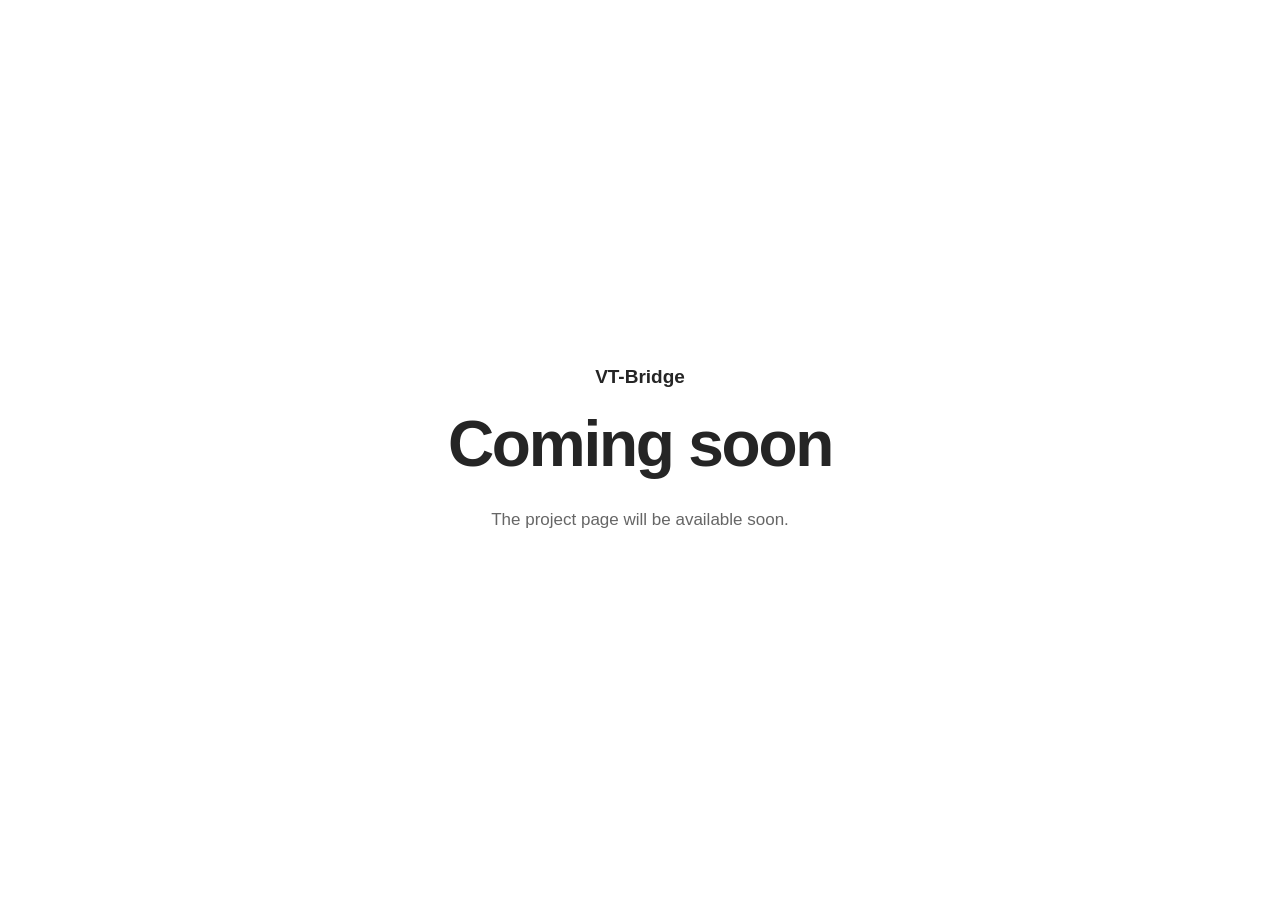
==== index.html @ f8f9a3af "Add Coming soon page" ====
<!doctype html>
<html lang="en">
<head>
  <meta charset="utf-8">
  <meta name="viewport" content="width=device-width, initial-scale=1">
  <meta name="robots" content="noindex, nofollow">
  <title>VT-Bridge — Coming soon</title>
  <style>
    * { box-sizing: border-box; }
    body { margin: 0; color: #252525; background: #fff; font-family: Arial, Helvetica, sans-serif; }
    main { min-height: 100vh; min-height: 100svh; display: flex; flex-direction: column; justify-content: center; align-items: center; padding: 48px 24px; text-align: center; }
    .name { margin: 0 0 20px; font-size: 19px; font-weight: 600; }
    h1 { margin: 0; font-size: clamp(40px, 8vw, 64px); line-height: 1.15; font-weight: 600; letter-spacing: -0.035em; }
    .description { margin: 24px 0 0; color: #666; font-size: 17px; line-height: 1.65; }
  </style>
</head>
<body>
  <main>
    <p class="name">VT-Bridge</p>
    <h1>Coming soon</h1>
    <p class="description">The project page will be available soon.</p>
  </main>
</body>
</html>
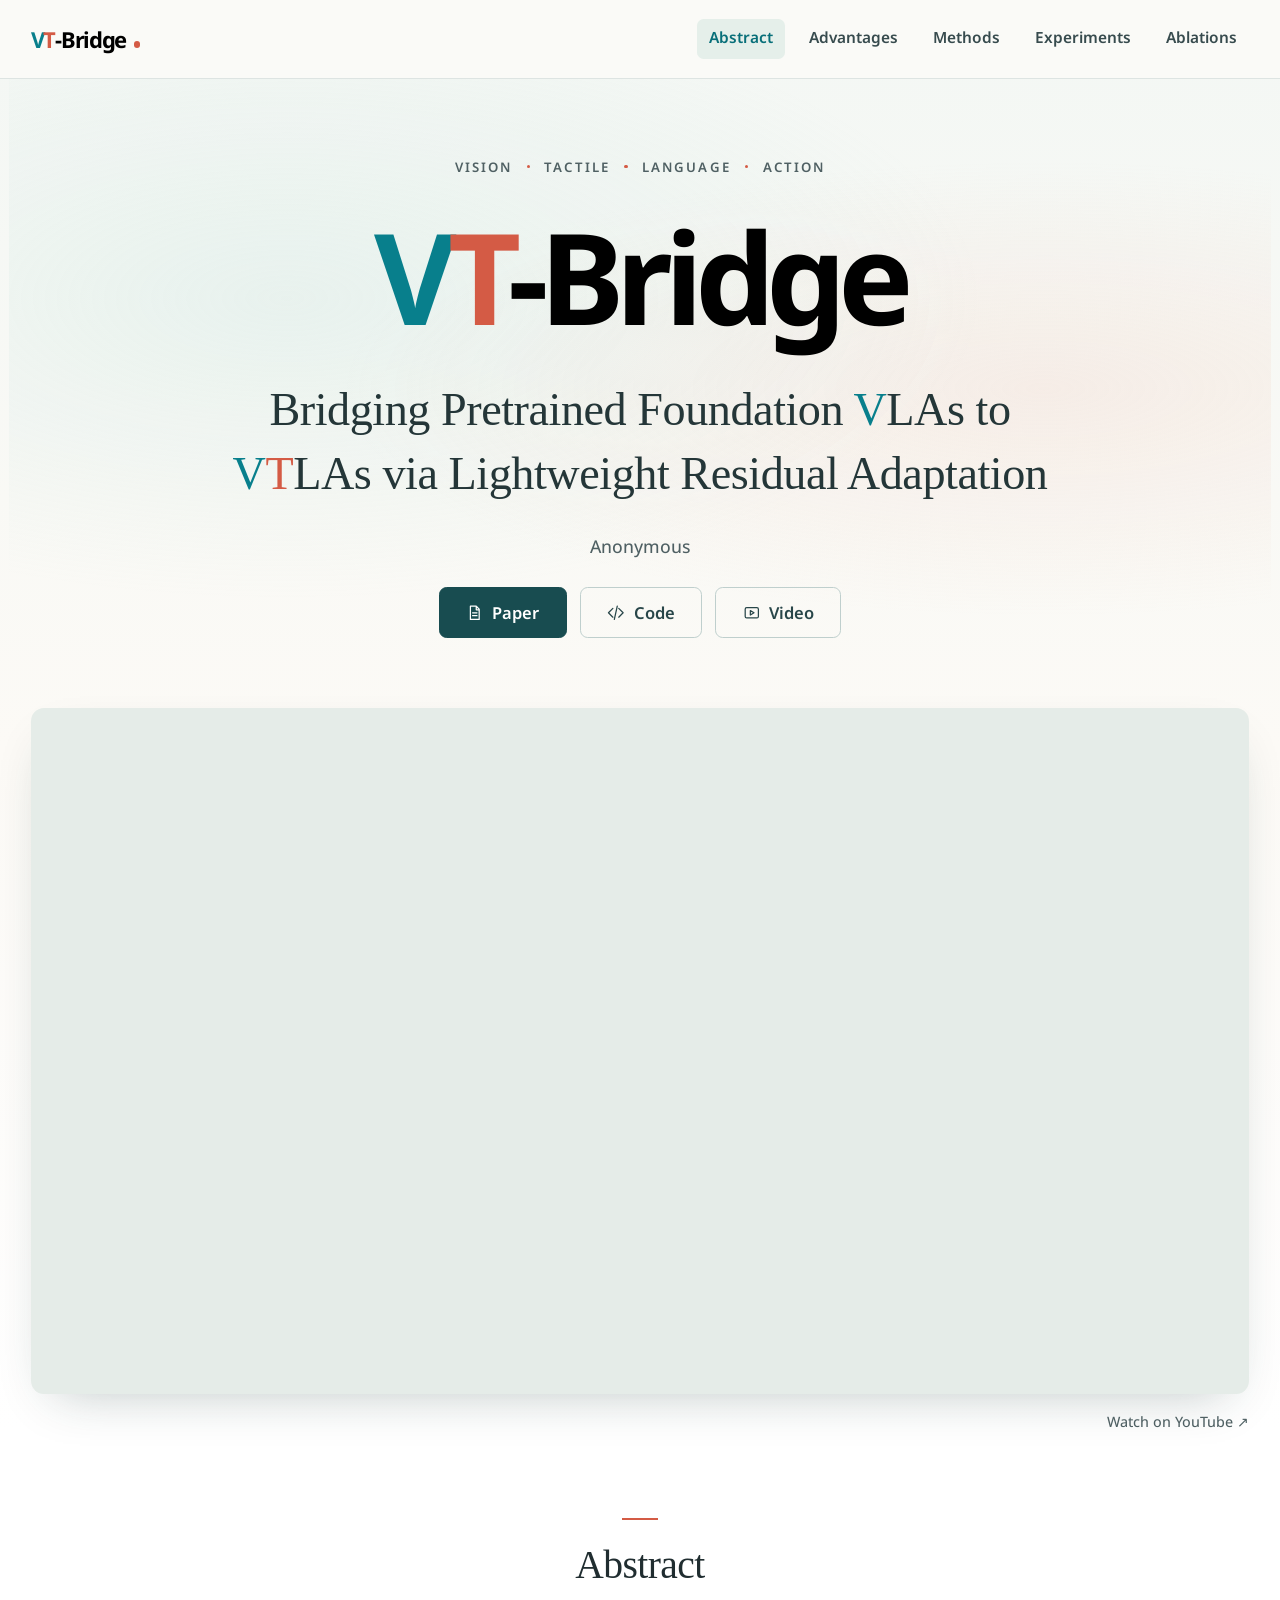
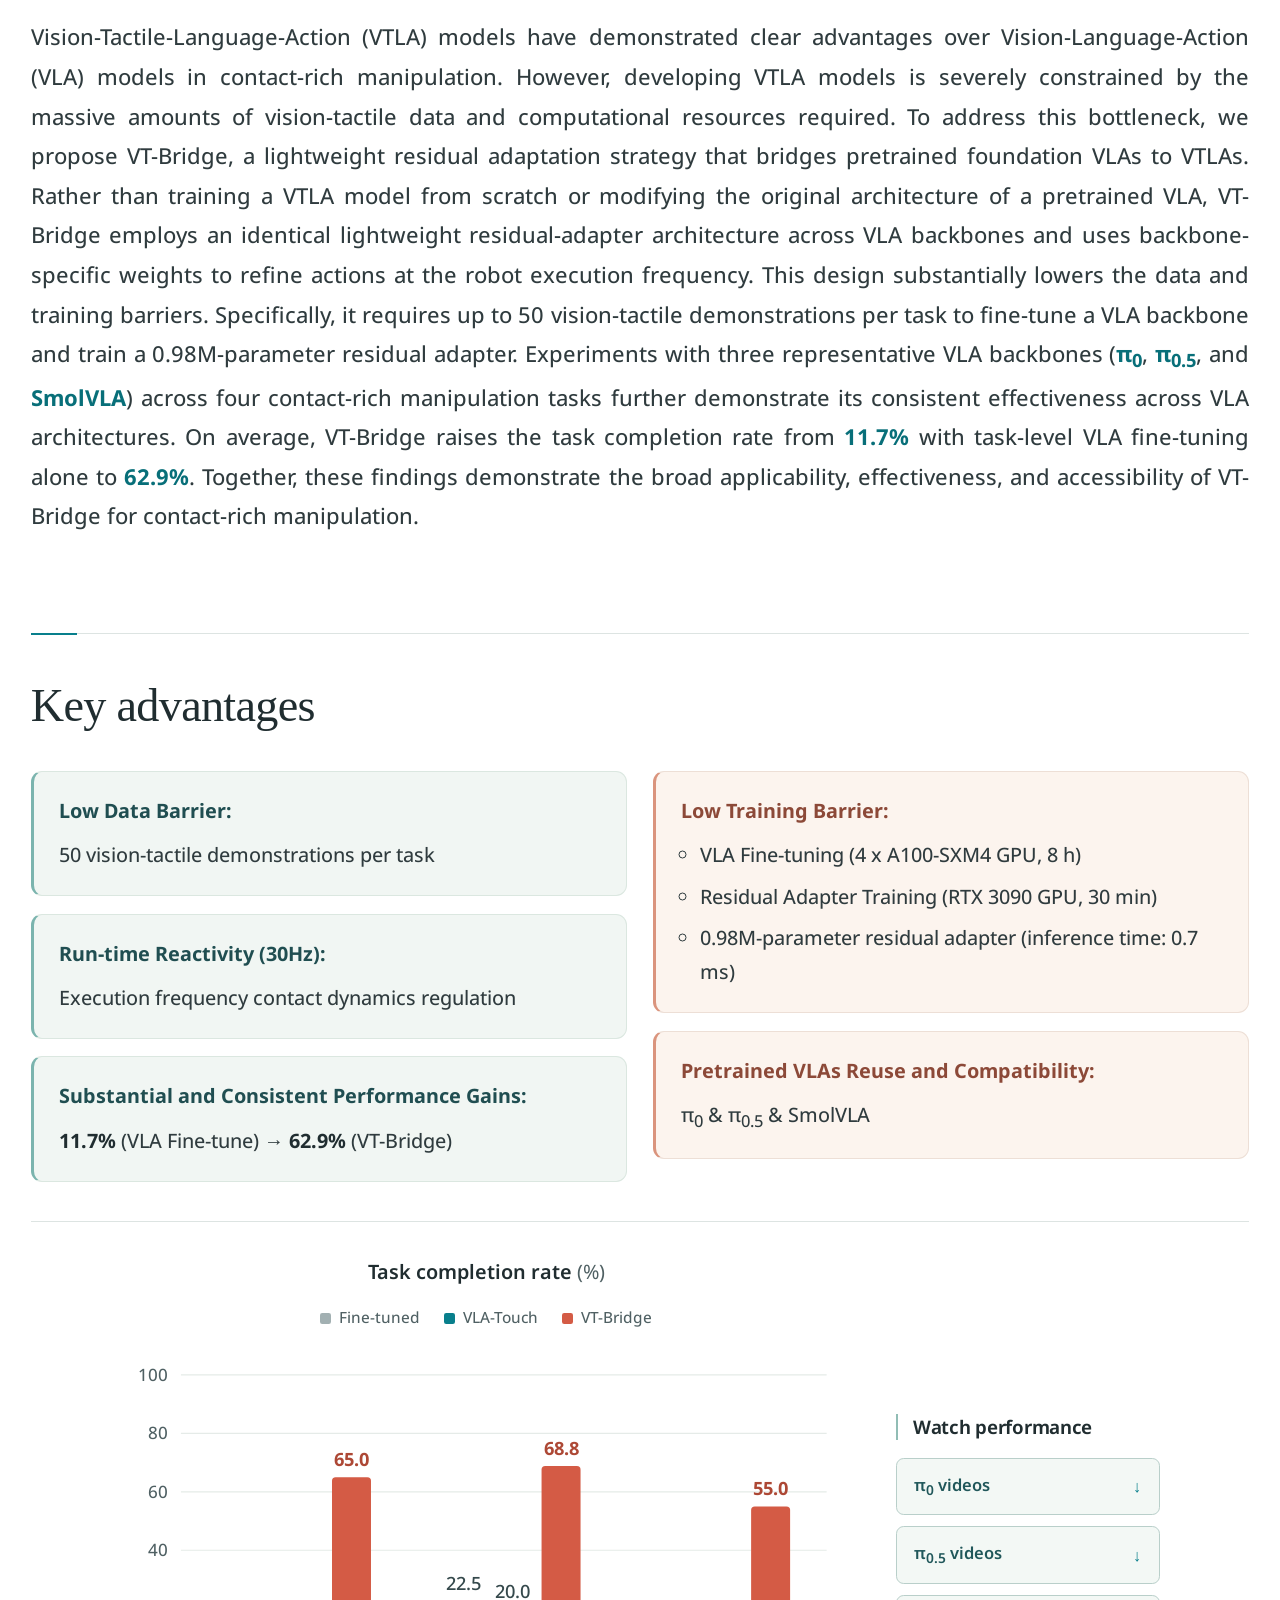
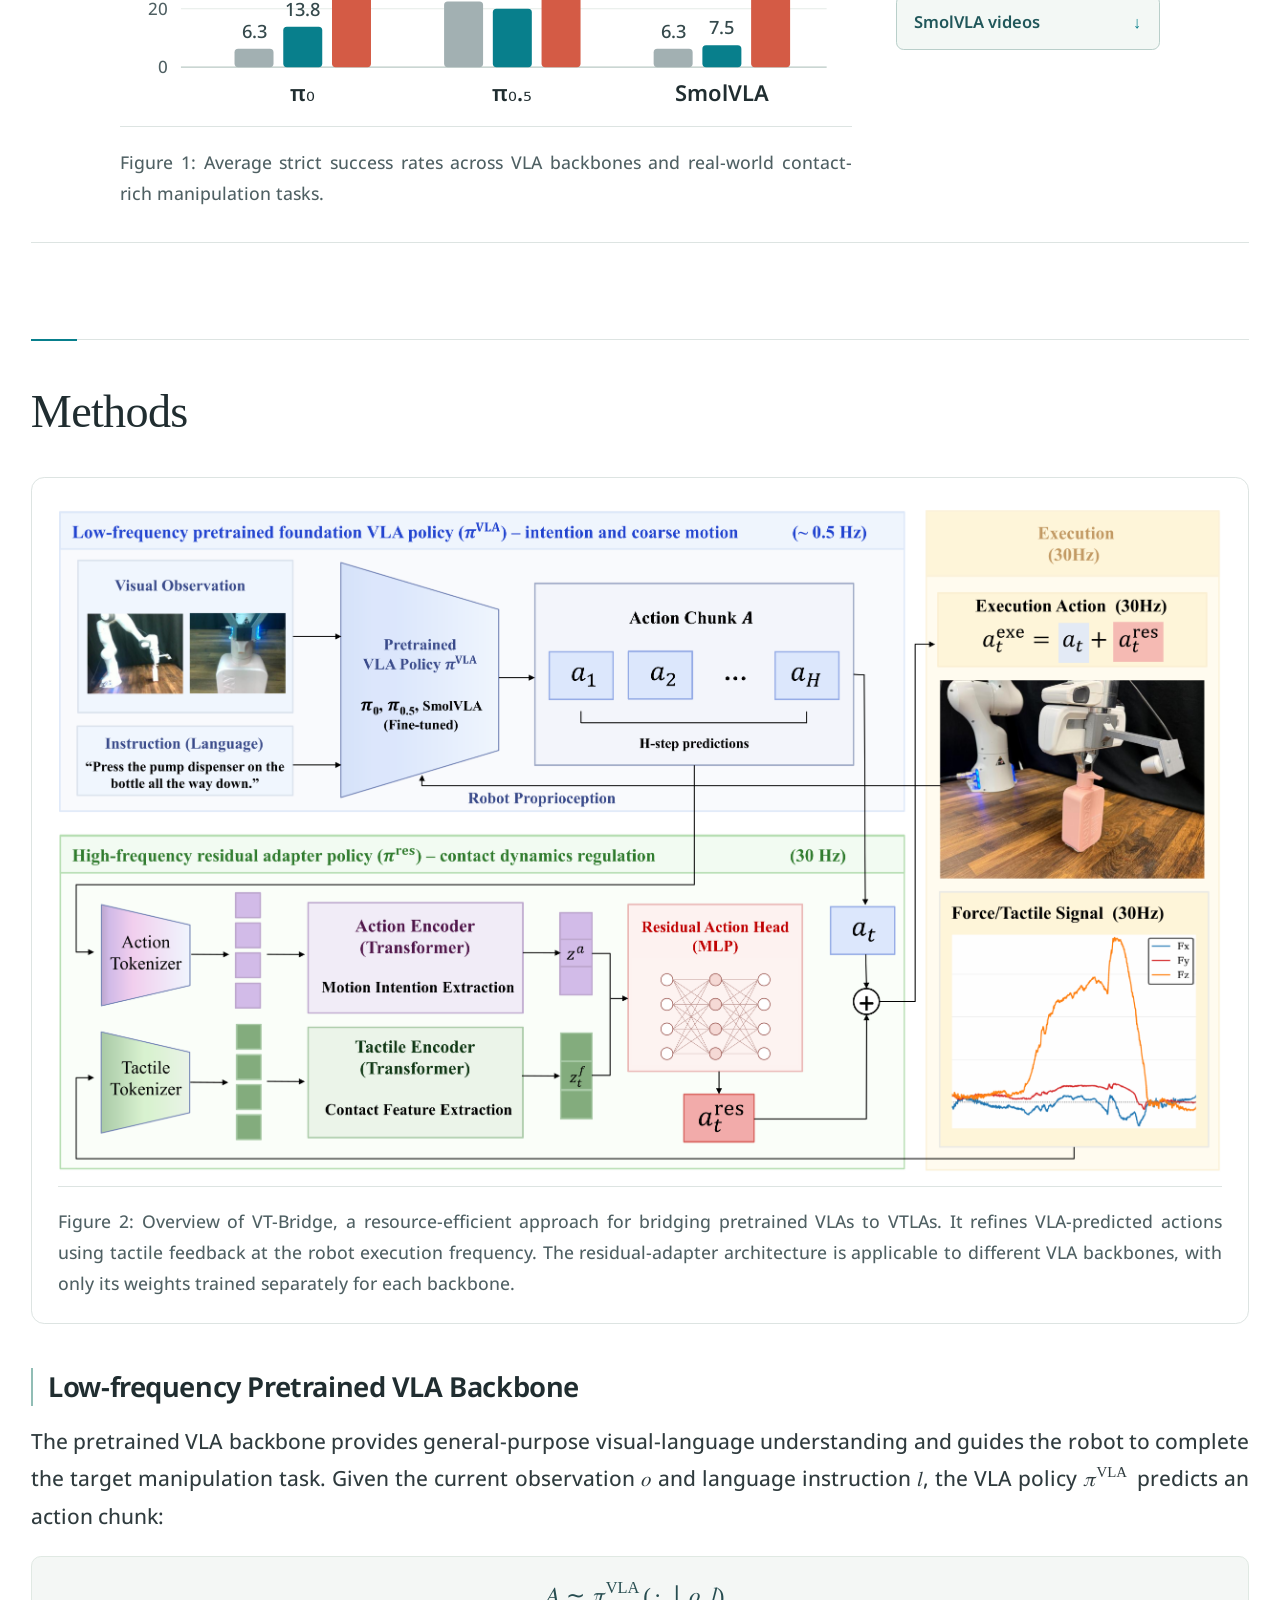
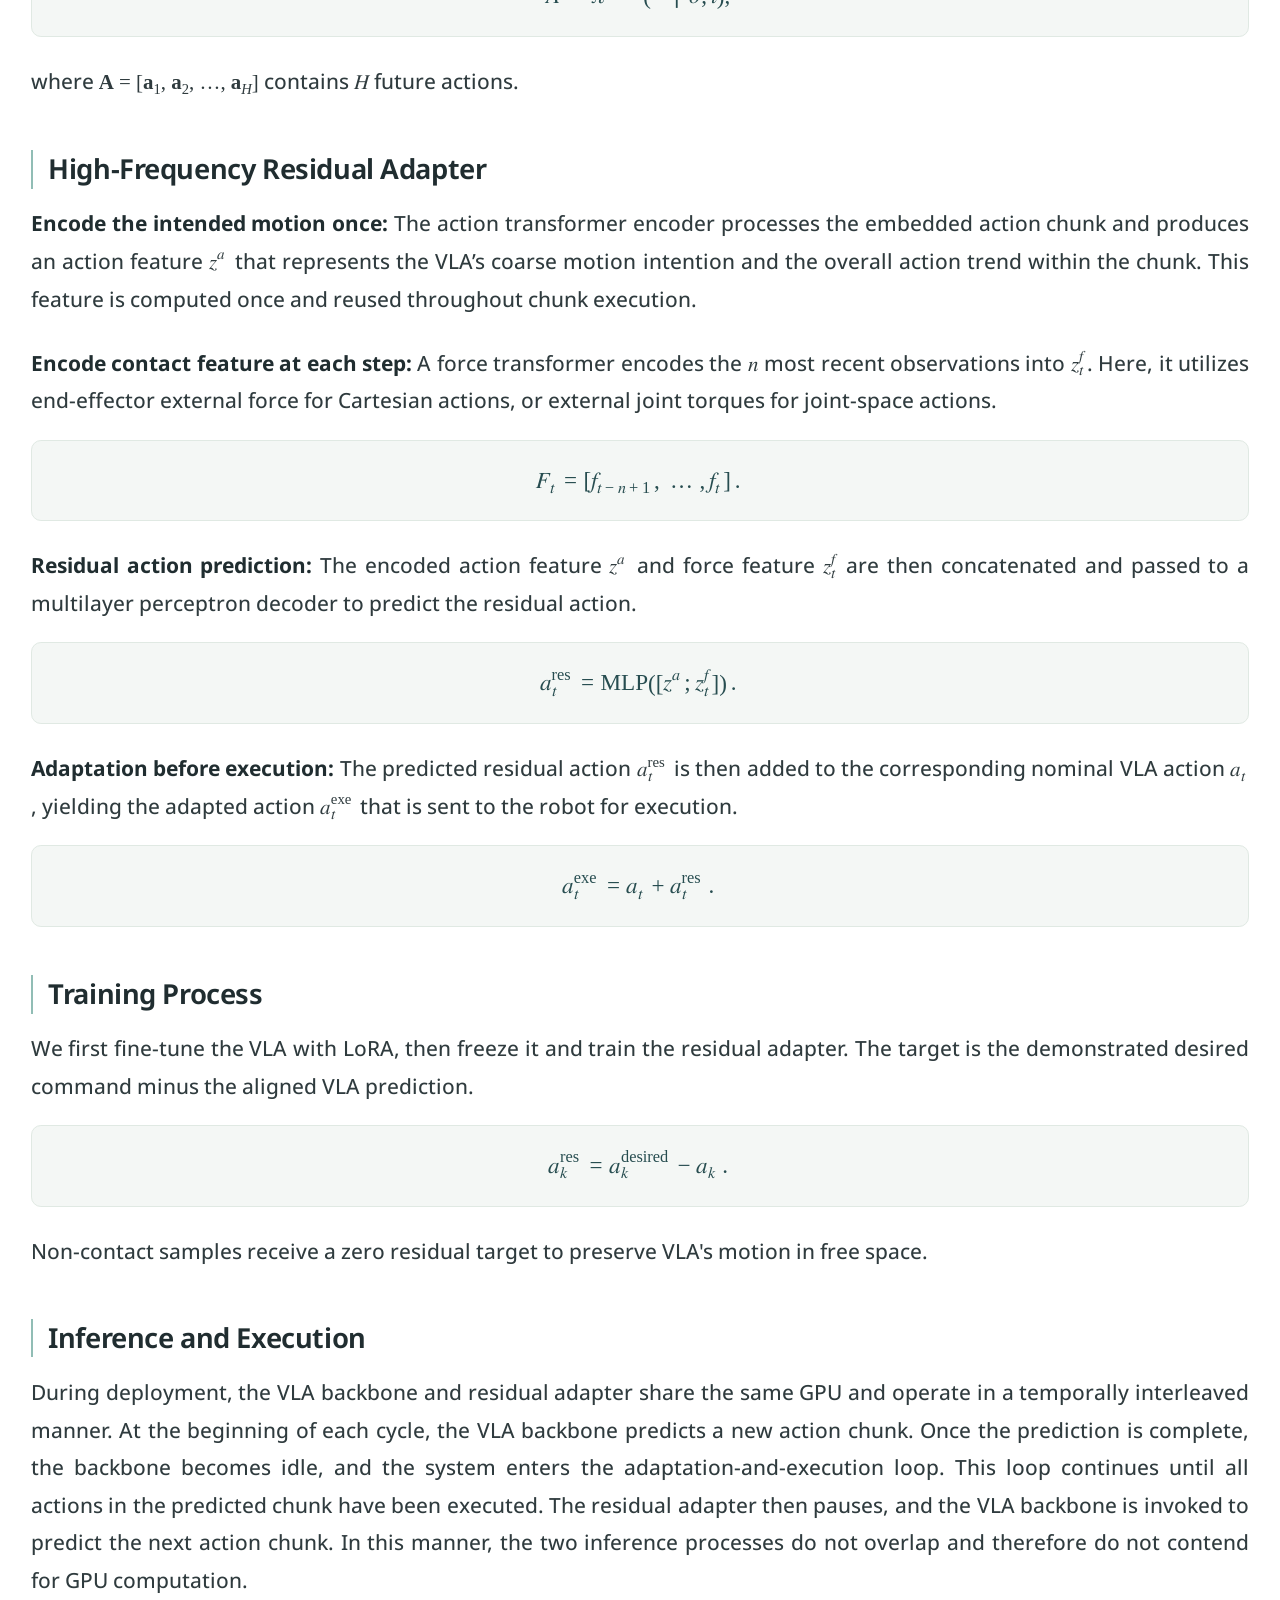
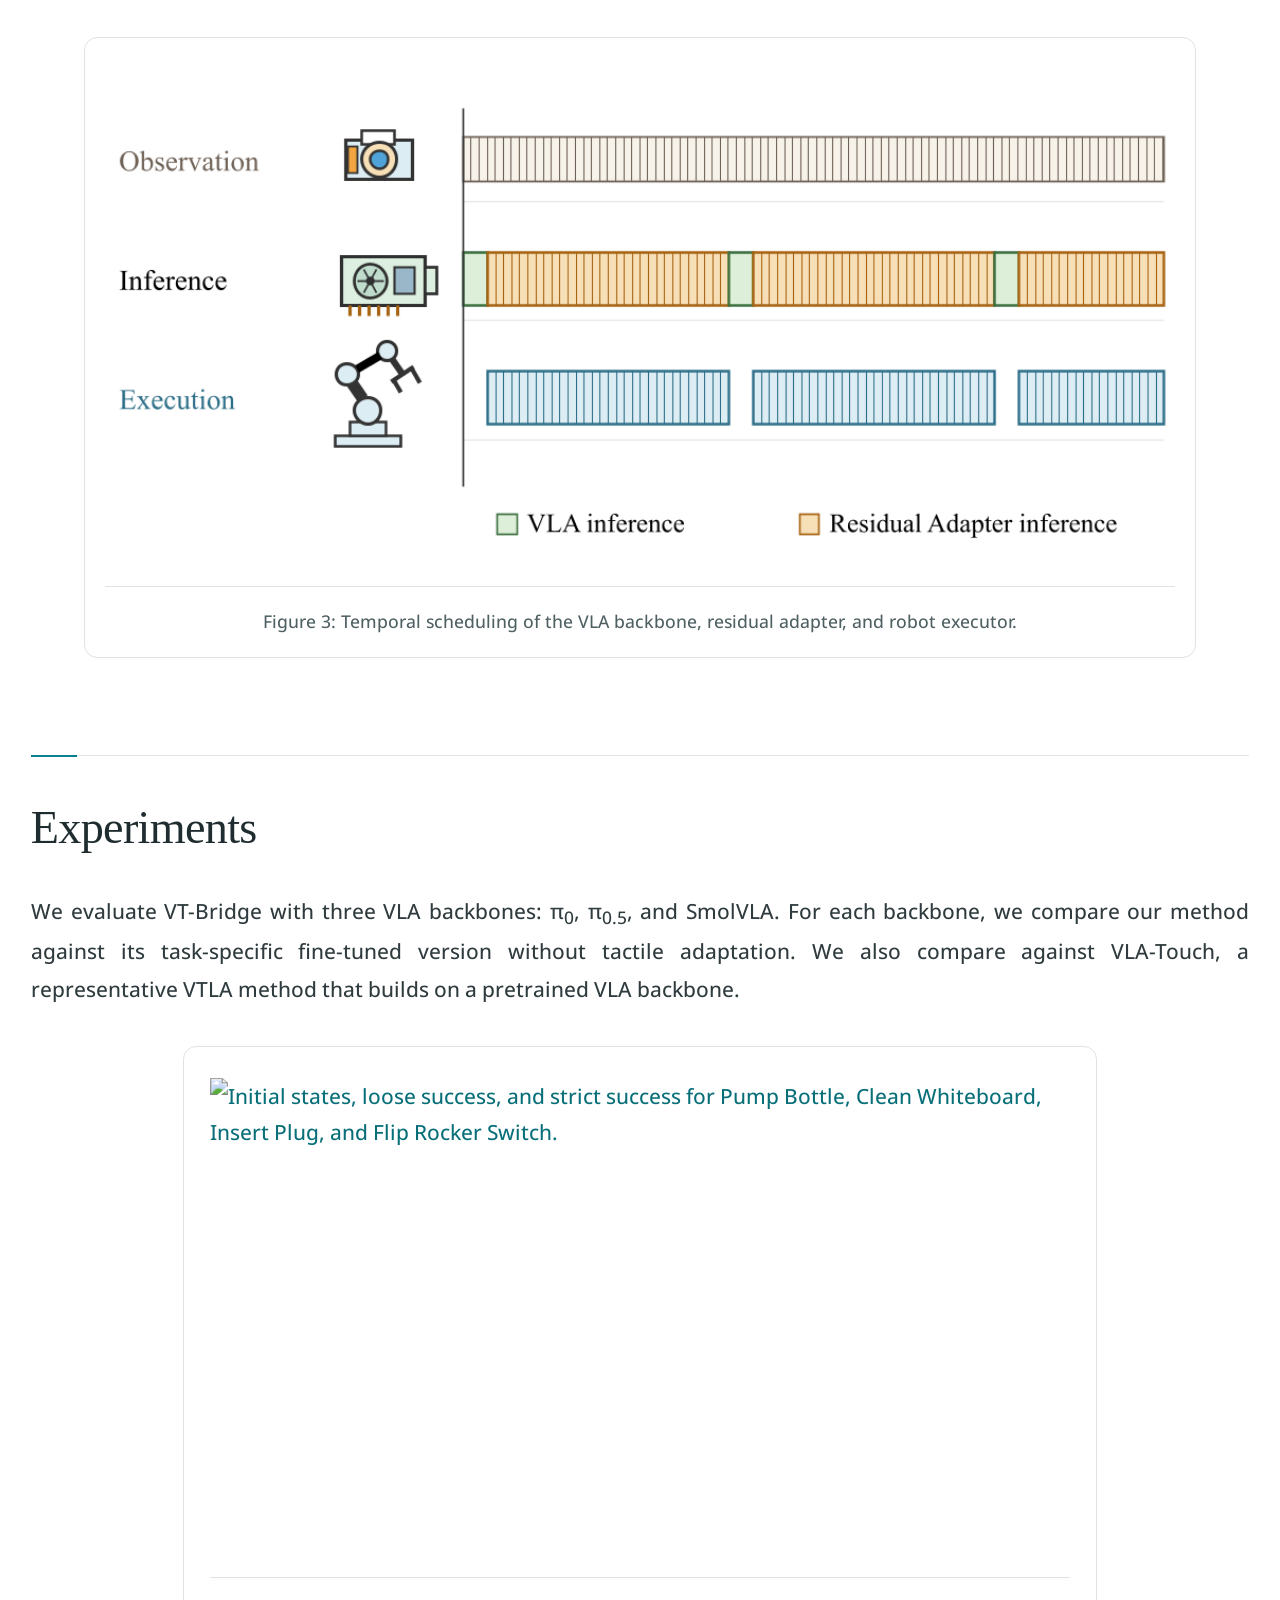
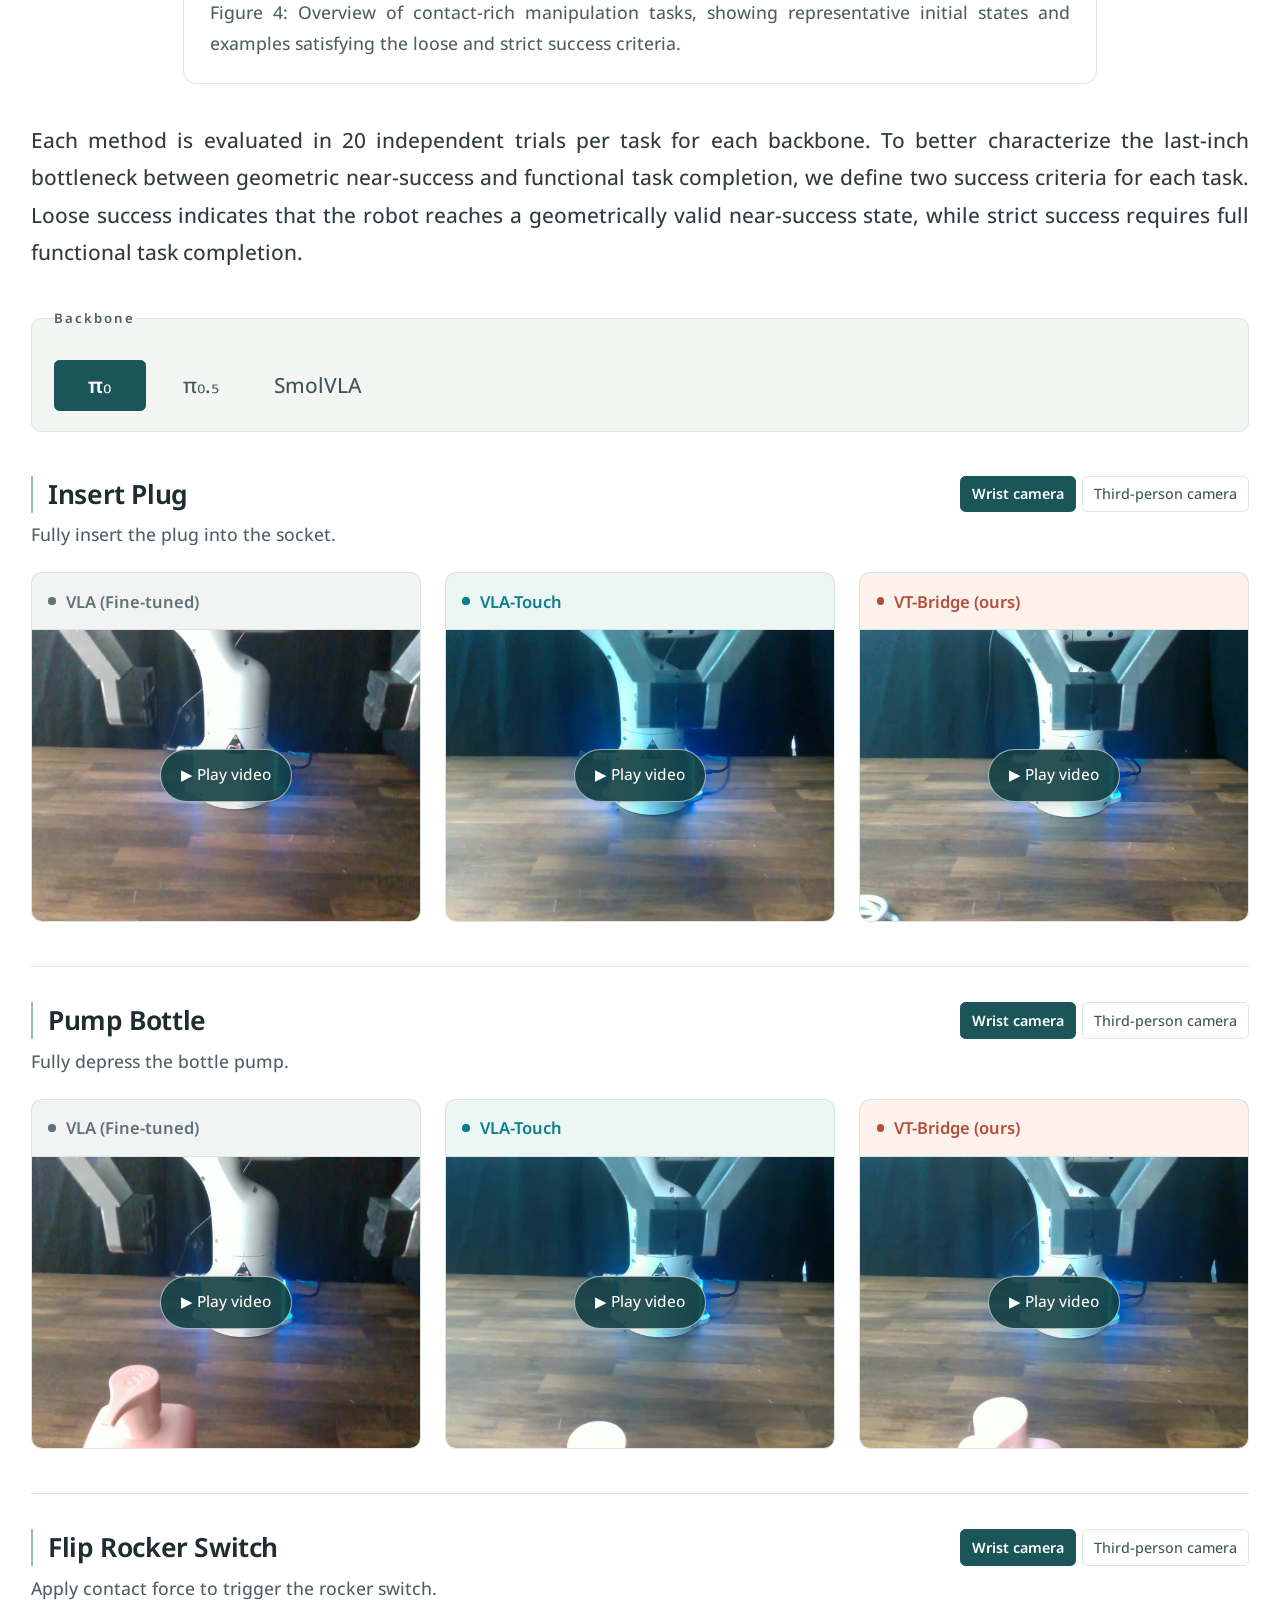
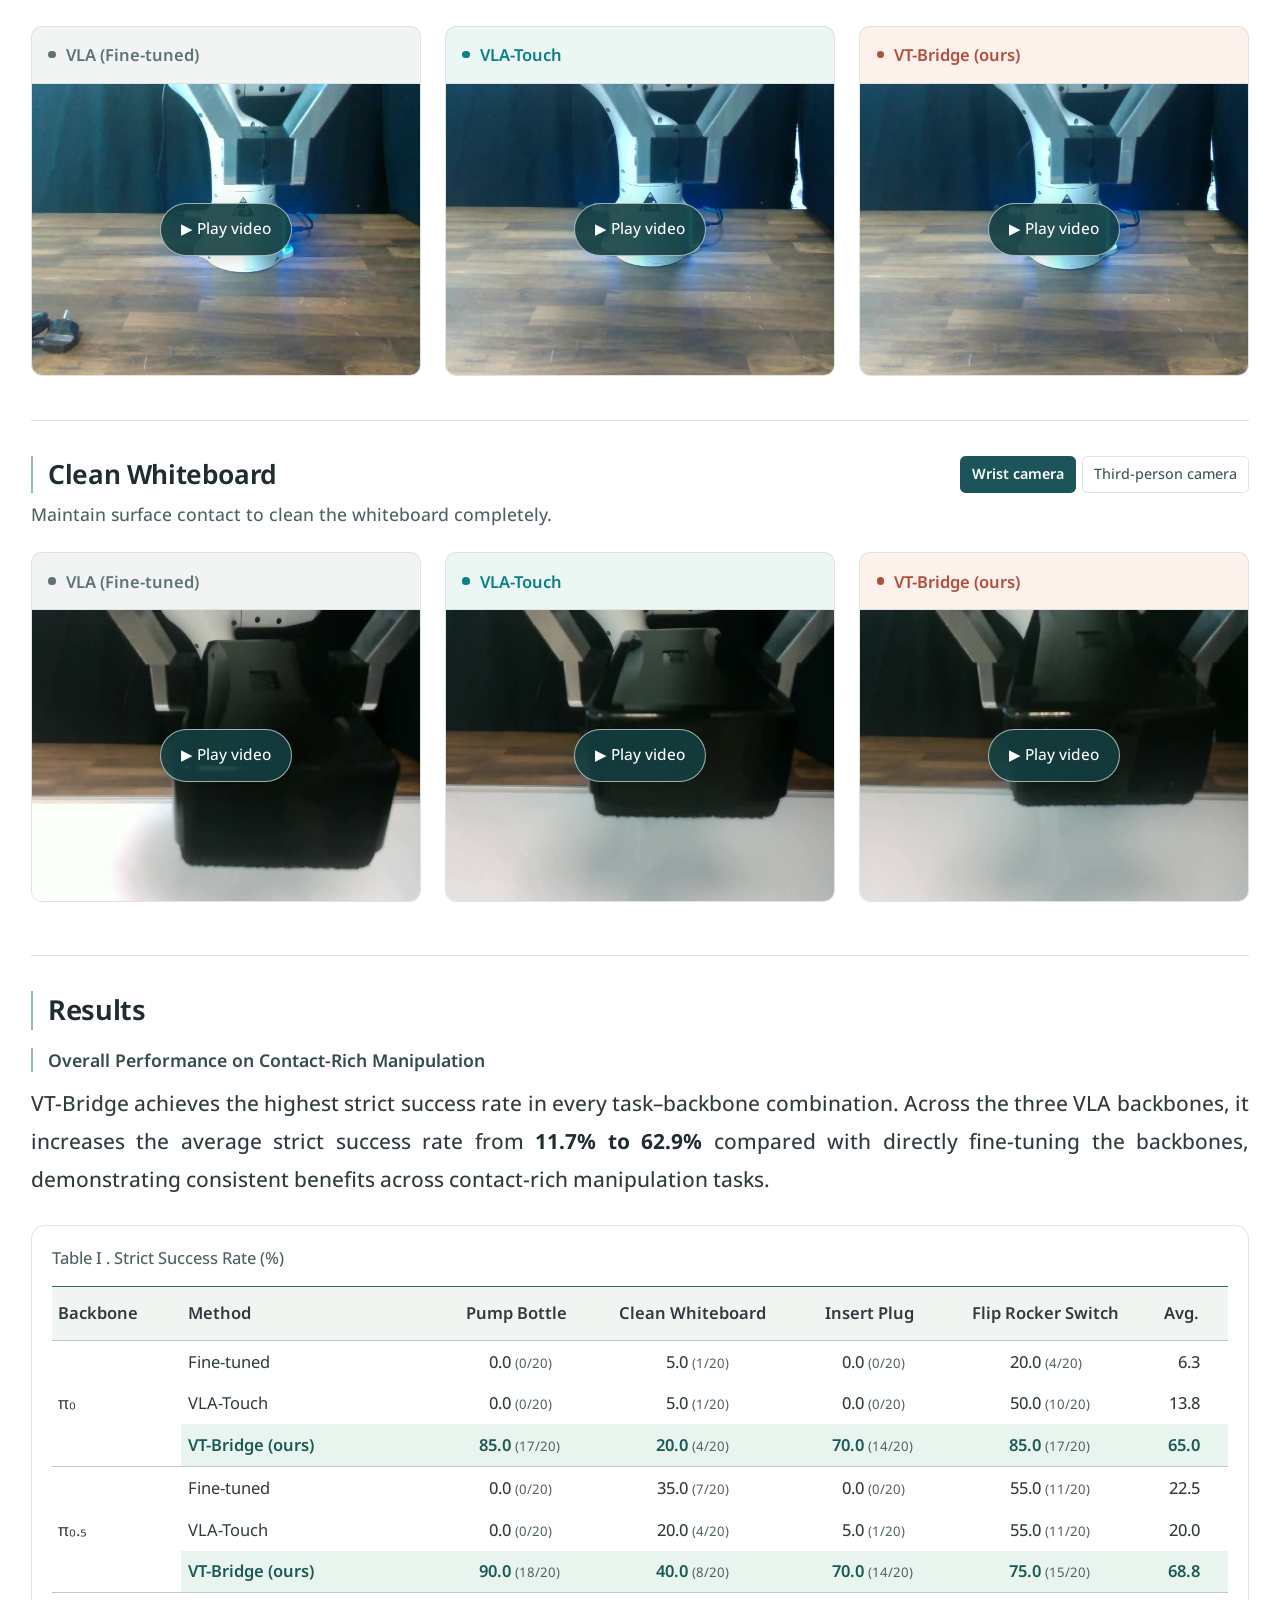
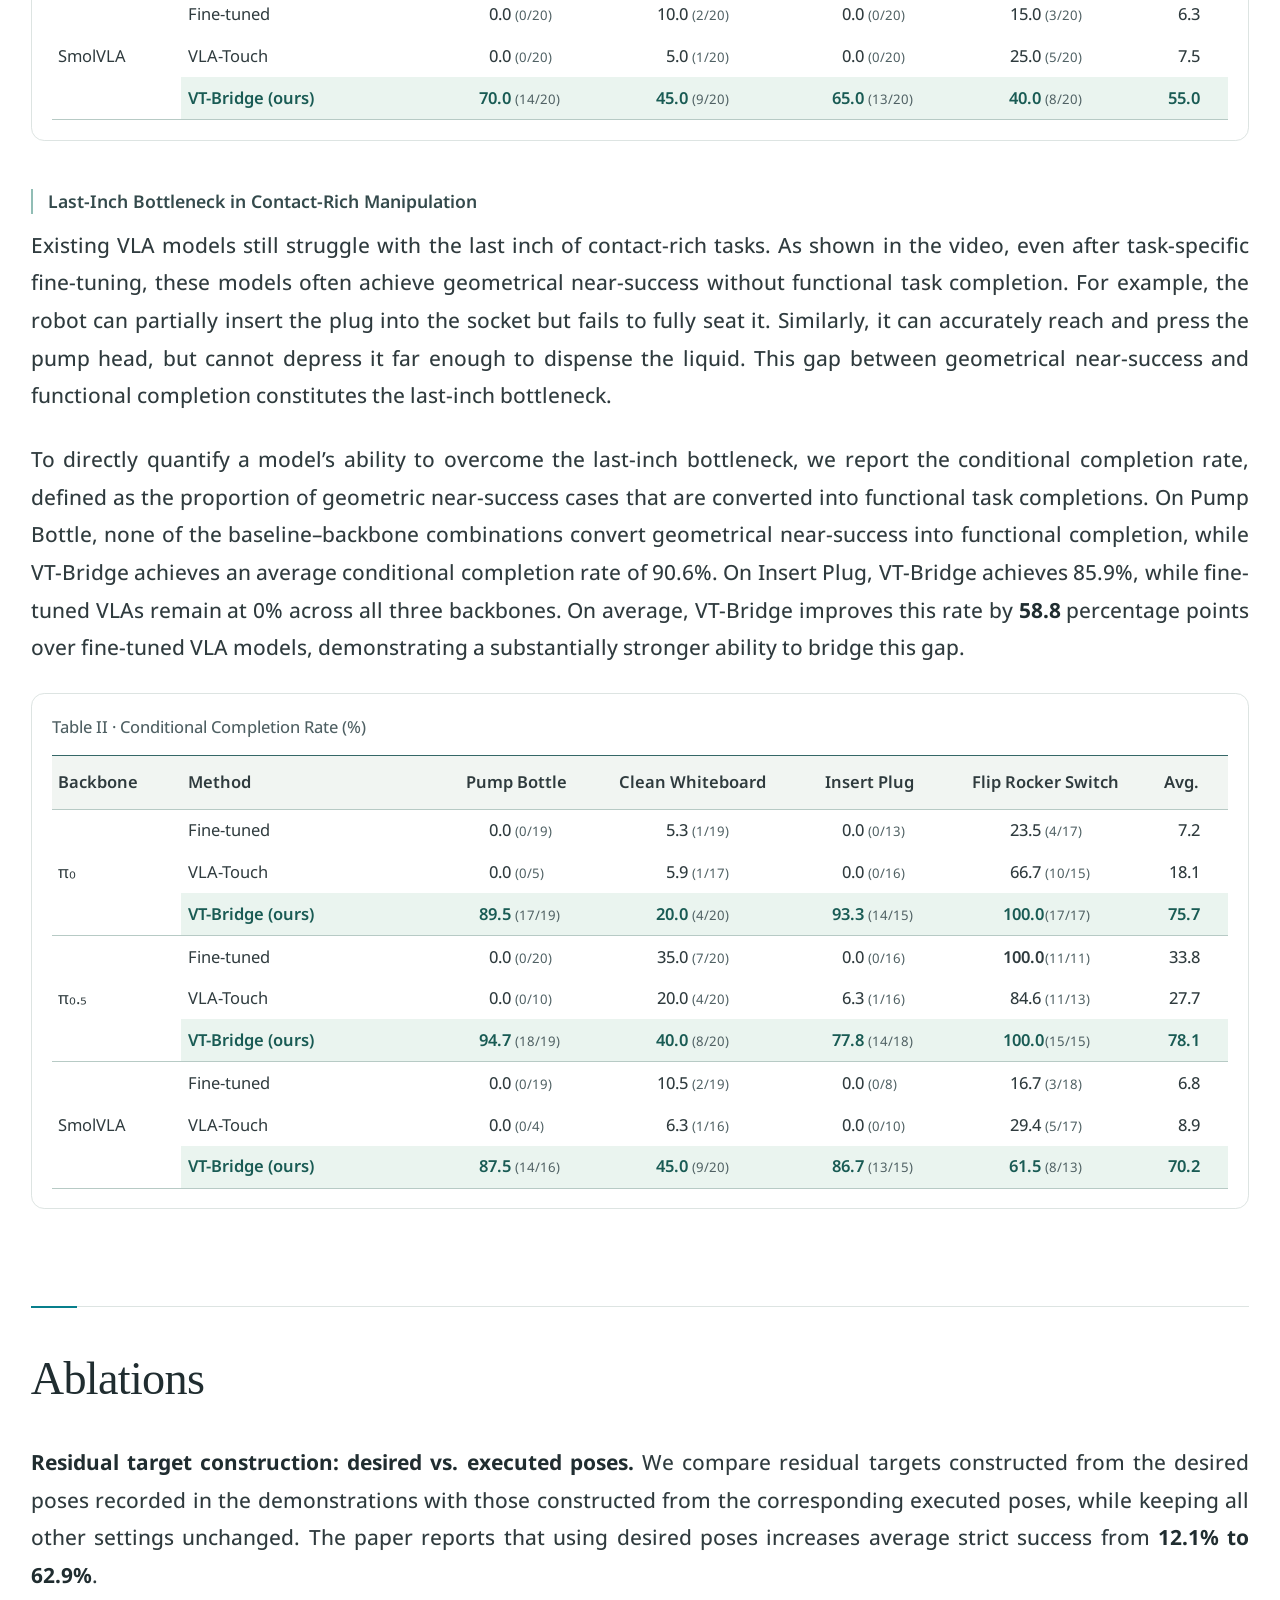
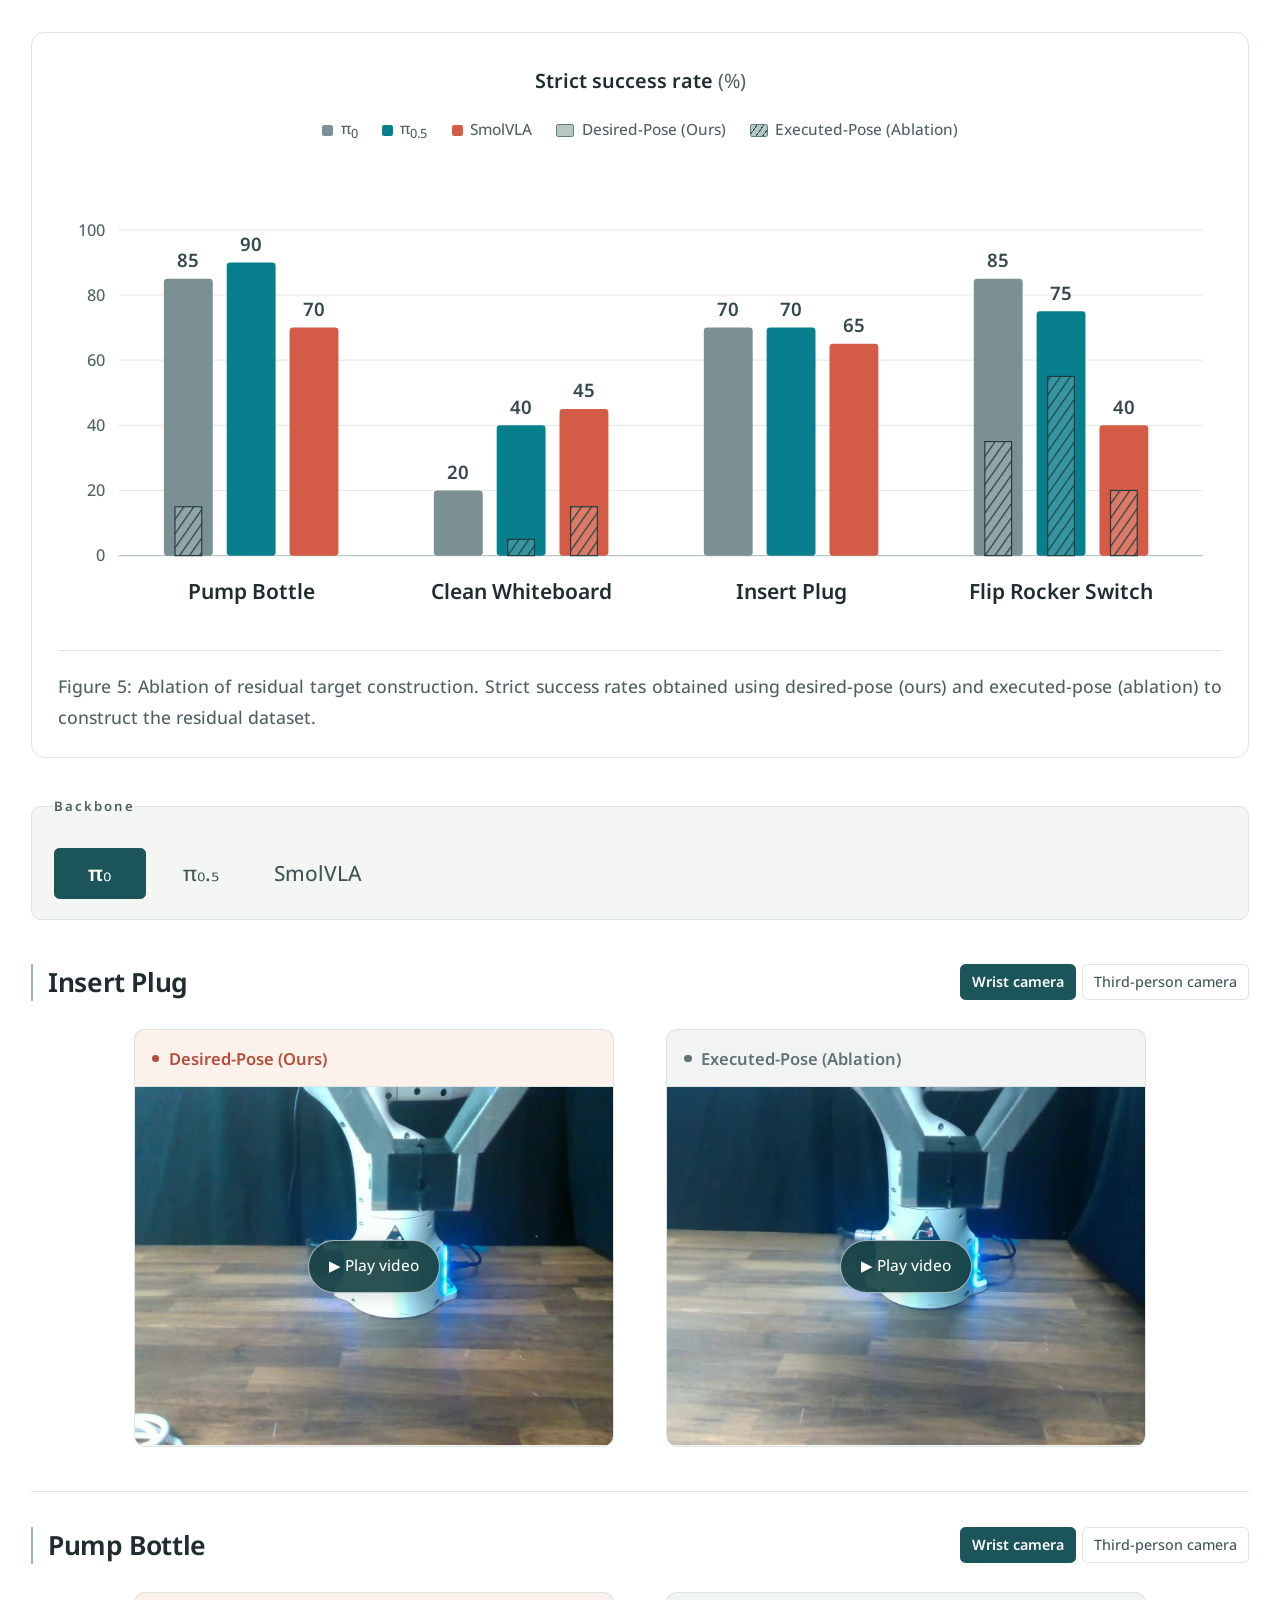
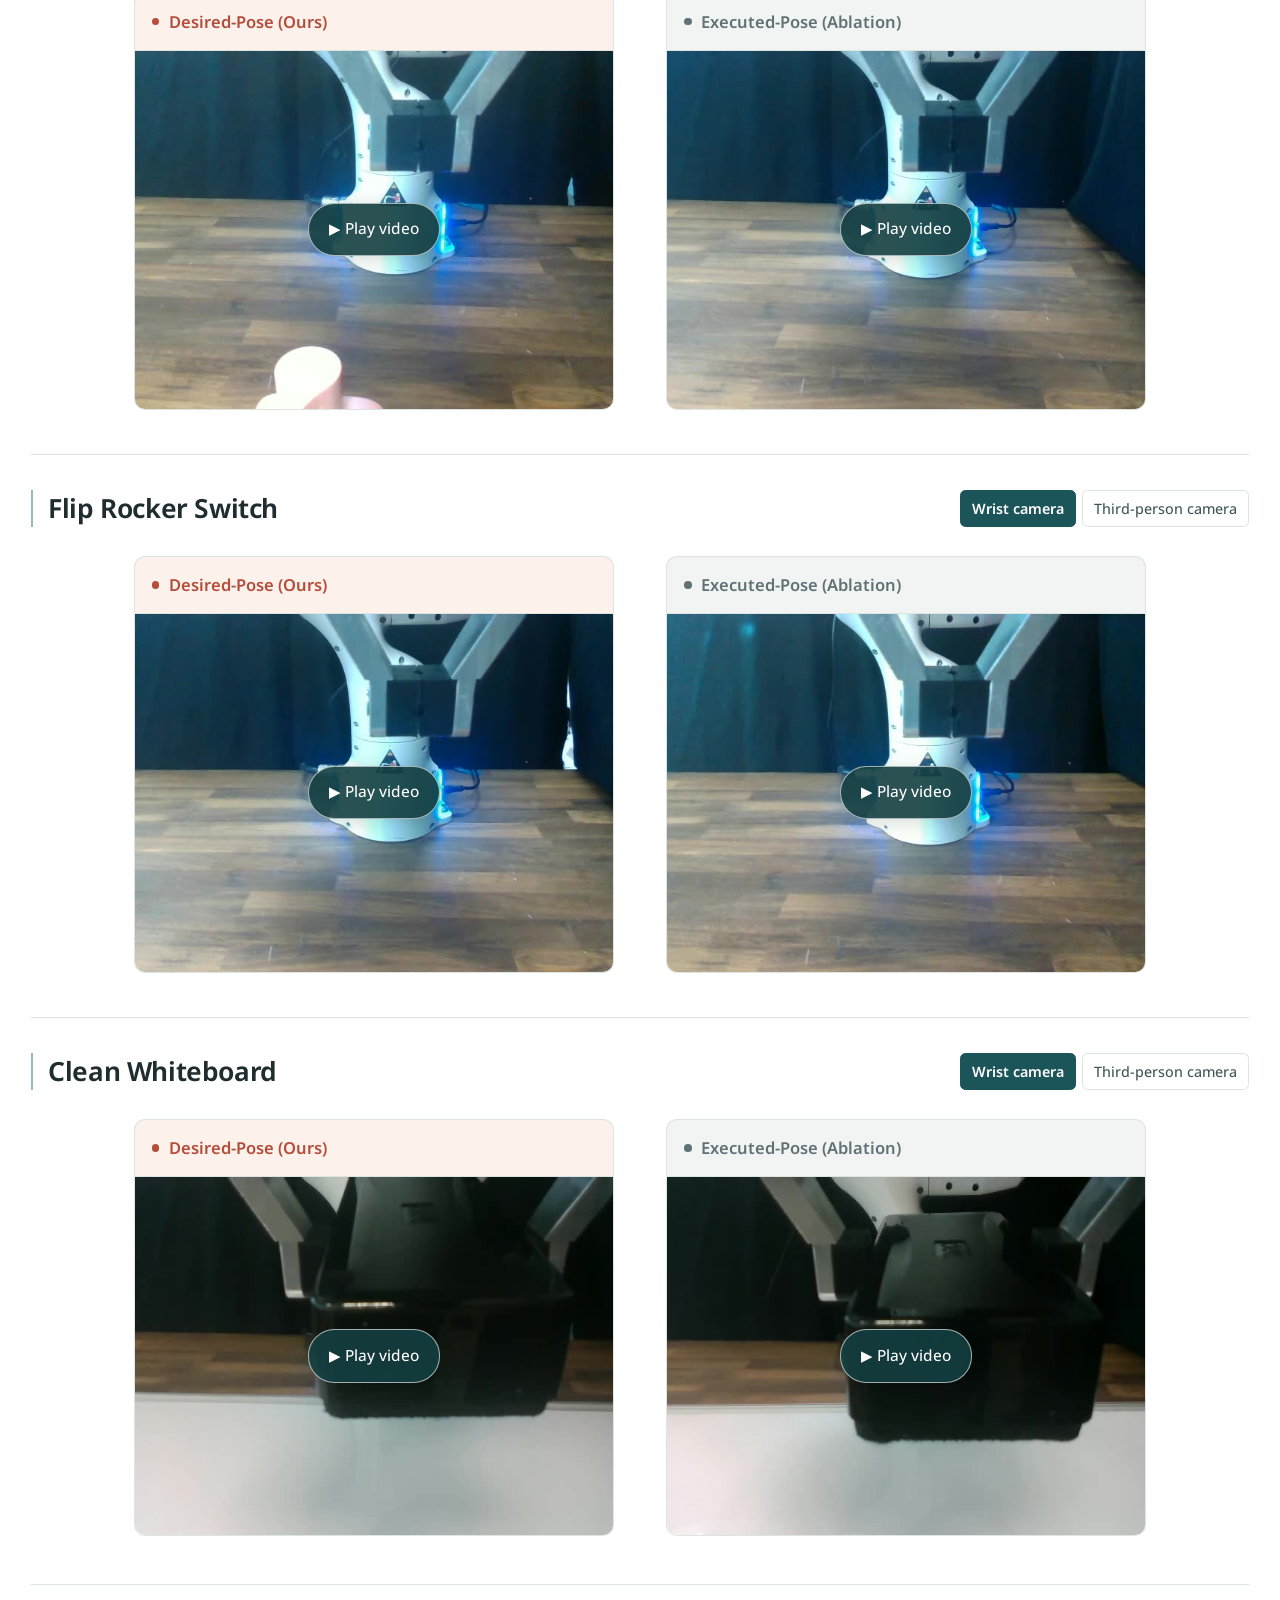
==== commit beab0b78: "Publish VT-Bridge project website" ====
--- a/index.html
+++ b/index.html
@@ -3,22 +3,520 @@
 <head>
   <meta charset="utf-8">
   <meta name="viewport" content="width=device-width, initial-scale=1">
-  <meta name="robots" content="noindex, nofollow">
-  <title>VT-Bridge — Coming soon</title>
-  <style>
-    * { box-sizing: border-box; }
-    body { margin: 0; color: #252525; background: #fff; font-family: Arial, Helvetica, sans-serif; }
-    main { min-height: 100vh; min-height: 100svh; display: flex; flex-direction: column; justify-content: center; align-items: center; padding: 48px 24px; text-align: center; }
-    .name { margin: 0 0 20px; font-size: 19px; font-weight: 600; }
-    h1 { margin: 0; font-size: clamp(40px, 8vw, 64px); line-height: 1.15; font-weight: 600; letter-spacing: -0.035em; }
-    .description { margin: 24px 0 0; color: #666; font-size: 17px; line-height: 1.65; }
-  </style>
+  <meta name="description" content="VT-Bridge is a lightweight residual adaptation strategy that bridges pretrained foundation VLAs to VTLAs for contact-rich manipulation.">
+  <meta name="robots" content="noindex">
+  <title>VT-Bridge: Bridging Pretrained Foundation VLAs to VTLAs via Lightweight Residual Adaptation</title>
+  <link rel="stylesheet" href="styles.css">
+  <script src="video-data.js" defer></script>
+  <script src="script.js" defer></script>
 </head>
 <body>
-  <main>
-    <p class="name">VT-Bridge</p>
-    <h1>Coming soon</h1>
-    <p class="description">The project page will be available soon.</p>
+  <a class="skip-link" href="#main">Skip to content</a>
+  <nav class="site-nav" aria-label="Page sections">
+    <a class="nav-wordmark" href="#main" aria-label="VT-Bridge, back to top"><span class="title-vision">V</span><span class="title-tactile">T</span>-Bridge<span class="brand-dot" aria-hidden="true"></span></a>
+    <div class="nav-links">
+      <a href="#abstract">Abstract</a>
+      <a href="#key-advantages">Advantages</a>
+      <a href="#method">Methods</a>
+      <a href="#experiments">Experiments</a>
+      <a href="#analysis">Ablations</a>
+    </div>
+  </nav>
+  <main id="main">
+    <header class="paper-header reading-width">
+      <p class="hero-eyebrow"><span>Vision</span><span>Tactile</span><span>Language</span><span>Action</span></p>
+      <h1 class="paper-title">
+        <span class="paper-title-name"><span class="title-vision">V</span><span class="title-tactile">T</span>-Bridge<span class="visually-hidden">:</span></span>
+        <span class="paper-title-description">Bridging Pretrained Foundation <span class="title-vision">V</span>LAs to <span class="title-vision">V</span><span class="title-tactile">T</span>LAs via Lightweight Residual Adaptation</span>
+      </h1>
+      <p class="authors">Anonymous</p>
+      <div class="paper-links" aria-label="Paper resources">
+        <a class="resource-link" href="assets/VT_Bridge.pdf"><svg viewBox="0 0 24 24" aria-hidden="true"><path d="M6 3h8l4 4v14H6zM14 3v5h4M9 12h6M9 16h6"/></svg>Paper</a>
+        <button id="code-button" class="resource-link" type="button" aria-describedby="resource-note"><svg viewBox="0 0 24 24" aria-hidden="true"><path d="m8 6-6 6 6 6m8-12 6 6-6 6M14 3l-4 18"/></svg>Code</button>
+        <a class="resource-link" href="#experiment-videos"><svg viewBox="0 0 24 24" aria-hidden="true"><rect x="3" y="5" width="18" height="14" rx="2"/><path d="m10 9 5 3-5 3z"/></svg>Video</a>
+      </div>
+      <p id="resource-note" class="resource-note" role="status" aria-live="polite"></p>
+    </header>
+
+    <div class="presentation-video media-width">
+      <iframe src="https://www.youtube-nocookie.com/embed/cYcKZKXVA_M" title="VT-Bridge project video" width="960" height="540" loading="lazy" referrerpolicy="strict-origin-when-cross-origin" allow="accelerometer; autoplay; clipboard-write; encrypted-media; gyroscope; picture-in-picture; web-share" allowfullscreen></iframe>
+      <p class="video-external-link"><a href="https://www.youtube.com/watch?v=cYcKZKXVA_M" target="_blank" rel="noopener noreferrer">Watch on YouTube ↗</a></p>
+    </div>
+
+    <section id="abstract" class="paper-section reading-width">
+      <h2>Abstract</h2>
+      <div class="prose">
+        <p>Vision-Tactile-Language-Action (VTLA) models have demonstrated clear advantages over Vision-Language-Action (VLA) models in contact-rich manipulation. However, developing VTLA models is severely constrained by the massive amounts of vision-tactile data and computational resources required. To address this bottleneck, we propose VT-Bridge, a lightweight residual adaptation strategy that bridges pretrained foundation VLAs to VTLAs. Rather than training a VTLA model from scratch or modifying the original architecture of a pretrained VLA, VT-Bridge employs an identical lightweight residual-adapter architecture across VLA backbones and uses backbone-specific weights to refine actions at the robot execution frequency. This design substantially lowers the data and training barriers. Specifically, it requires up to 50 vision-tactile demonstrations per task to fine-tune a VLA backbone and train a 0.98M-parameter residual adapter. Experiments with three representative VLA backbones (<strong>π<sub>0</sub></strong>, <strong>π<sub>0.5</sub></strong>, and <strong>SmolVLA</strong>) across four contact-rich manipulation tasks further demonstrate its consistent effectiveness across VLA architectures. On average, VT-Bridge raises the task completion rate from <strong>11.7%</strong> with task-level VLA fine-tuning alone to <strong>62.9%</strong>. Together, these findings demonstrate the broad applicability, effectiveness, and accessibility of VT-Bridge for contact-rich manipulation.</p>
+      </div>
+    </section>
+
+    <section id="key-advantages" class="paper-section media-width" aria-labelledby="key-advantages-heading">
+      <h2 id="key-advantages-heading">Key advantages</h2>
+      <div class="advantages-columns">
+        <ul class="advantages-list">
+          <li><strong>Low Data Barrier:</strong> 50 vision-tactile demonstrations per task</li>
+          <li><strong>Run-time Reactivity (30Hz):</strong> Execution frequency contact dynamics regulation</li>
+          <li><strong>Substantial and Consistent Performance Gains:</strong> <strong>11.7%</strong> (VLA Fine-tune) → <strong>62.9%</strong> (VT-Bridge)</li>
+        </ul>
+        <ul class="advantages-list">
+          <li><strong>Low Training Barrier:</strong>
+            <ul>
+              <li>VLA Fine-tuning (4 x A100-SXM4 GPU, 8 h)</li>
+              <li>Residual Adapter Training (RTX 3090 GPU, 30 min)</li>
+              <li>0.98M-parameter residual adapter (inference time: 0.7 ms)</li>
+            </ul>
+          </li>
+          <li><strong>Pretrained VLAs Reuse and Compatibility:</strong> π<sub>0</sub> &amp; π<sub>0.5</sub> &amp; SmolVLA</li>
+        </ul>
+      </div>
+      <div class="advantages-performance">
+        <figure class="advantages-results">
+          <p class="chart-heading">Task completion rate <span>(%)</span></p>
+          <ul class="chart-legend" aria-label="Chart legend">
+            <li><span class="chart-swatch chart-baseline" aria-hidden="true"></span>Fine-tuned</li>
+            <li><span class="chart-swatch chart-touch" aria-hidden="true"></span>VLA-Touch</li>
+            <li><span class="chart-swatch chart-bridge" aria-hidden="true"></span>VT-Bridge</li>
+          </ul>
+          <svg class="completion-chart" viewBox="0 0 600 300" role="img" aria-labelledby="completion-chart-title completion-chart-desc">
+            <title id="completion-chart-title">Task completion rates across VLA backbones</title>
+            <desc id="completion-chart-desc">For fine-tuned VLA, VLA-Touch, and VT-Bridge respectively: π₀ achieves 6.3%, 13.8%, and 65.0%; π₀.₅ achieves 22.5%, 20.0%, and 68.8%; SmolVLA achieves 6.3%, 7.5%, and 55.0%.</desc>
+            <g class="chart-grid" aria-hidden="true">
+              <path d="M50 22H580 M50 70H580 M50 118H580 M50 166H580 M50 214H580"/>
+              <path class="chart-axis" d="M50 262H580"/>
+            </g>
+            <g class="chart-ticks" text-anchor="end" aria-hidden="true">
+              <text x="39" y="27">100</text><text x="39" y="75">80</text>
+              <text x="39" y="123">60</text><text x="39" y="171">40</text>
+              <text x="39" y="219">20</text><text x="39" y="267">0</text>
+            </g>
+            <g aria-hidden="true">
+              <rect class="chart-baseline" x="94" y="246.88" width="32" height="15.12" rx="3"><title>π₀ · Fine-tuned: 6.3%</title></rect>
+              <rect class="chart-touch" x="134" y="228.88" width="32" height="33.12" rx="3"><title>π₀ · VLA-Touch: 13.8%</title></rect>
+              <rect class="chart-bridge" x="174" y="106" width="32" height="156" rx="3"><title>π₀ · VT-Bridge: 65.0%</title></rect>
+              <rect class="chart-baseline" x="266" y="208" width="32" height="54" rx="3"><title>π₀.₅ · Fine-tuned: 22.5%</title></rect>
+              <rect class="chart-touch" x="306" y="214" width="32" height="48" rx="3"><title>π₀.₅ · VLA-Touch: 20.0%</title></rect>
+              <rect class="chart-bridge" x="346" y="96.88" width="32" height="165.12" rx="3"><title>π₀.₅ · VT-Bridge: 68.8%</title></rect>
+              <rect class="chart-baseline" x="438" y="246.88" width="32" height="15.12" rx="3"><title>SmolVLA · Fine-tuned: 6.3%</title></rect>
+              <rect class="chart-touch" x="478" y="244" width="32" height="18" rx="3"><title>SmolVLA · VLA-Touch: 7.5%</title></rect>
+              <rect class="chart-bridge" x="518" y="130" width="32" height="132" rx="3"><title>SmolVLA · VT-Bridge: 55.0%</title></rect>
+            </g>
+            <g class="chart-values" text-anchor="middle" aria-hidden="true">
+              <text x="110" y="237.88">6.3</text><text x="150" y="219.88">13.8</text><text class="chart-best" x="190" y="97">65.0</text>
+              <text x="282" y="199">22.5</text><text x="322" y="205">20.0</text><text class="chart-best" x="362" y="87.88">68.8</text>
+              <text x="454" y="237.88">6.3</text><text x="494" y="235">7.5</text><text class="chart-best" x="534" y="121">55.0</text>
+            </g>
+            <g class="chart-labels" text-anchor="middle" aria-hidden="true">
+              <text x="150" y="290">π₀</text><text x="322" y="290">π₀.₅</text><text x="494" y="290">SmolVLA</text>
+            </g>
+          </svg>
+          <figcaption>Figure 1: Average strict success rates across VLA backbones and real-world contact-rich manipulation tasks.</figcaption>
+        </figure>
+        <nav class="performance-links" aria-labelledby="performance-links-heading">
+          <h3 id="performance-links-heading">Watch performance</h3>
+          <a class="performance-link" href="#experiment-videos" data-video-backbone="pi0"><span>π<sub>0</sub> videos</span><span aria-hidden="true">↓</span></a>
+          <a class="performance-link" href="#experiment-videos" data-video-backbone="pi05"><span>π<sub>0.5</sub> videos</span><span aria-hidden="true">↓</span></a>
+          <a class="performance-link" href="#experiment-videos" data-video-backbone="smolvla"><span>SmolVLA videos</span><span aria-hidden="true">↓</span></a>
+        </nav>
+      </div>
+    </section>
+
+    <section id="method" class="paper-section media-width">
+      <h2>Methods</h2>
+      <figure class="method-overview">
+        <a href="assets/overview_fig.png" target="_blank" rel="noopener noreferrer" aria-label="Open the full-size VT-Bridge overview image">
+          <img src="assets/overview_fig.png" width="4866" height="2773" loading="lazy" alt="VT-Bridge overview: a pretrained VLA predicts action chunks, while action and tactile Transformer encoders feed a residual action head that refines robot commands at 30 Hz.">
+        </a>
+        <figcaption>Figure 2: Overview of VT-Bridge, a resource-efficient approach for bridging pretrained VLAs to VTLAs. It refines VLA-predicted actions using tactile feedback at the robot execution frequency. The residual-adapter architecture is applicable to different VLA backbones, with only its weights trained separately for each backbone.</figcaption>
+      </figure>
+      <div class="paper-copy prose method-details">
+        <h3>Low-frequency Pretrained VLA Backbone</h3>
+        <p>The pretrained VLA backbone provides general-purpose visual-language understanding and guides the robot to complete the target manipulation task. Given the current observation <math><mi mathvariant="bold">o</mi></math> and language instruction <math><mi mathvariant="bold">l</mi></math>, the VLA policy <math><msup><mi>π</mi><mtext>VLA</mtext></msup></math> predicts an action chunk:</p>
+        <div class="method-equation"><math aria-label="The VLA predicts action chunk A given observation o and instruction l"><mrow><mi mathvariant="bold">A</mi><mo>∼</mo><msup><mi>π</mi><mtext>VLA</mtext></msup><mo>(</mo><mo>·</mo><mo>∣</mo><mi mathvariant="bold">o</mi><mo>,</mo><mi mathvariant="bold">l</mi><mo>)</mo><mo>,</mo></mrow></math></div>
+        <p>where <span class="action-chunk-definition" role="math" aria-label="A equals the sequence a subscript 1, a subscript 2, through a subscript H"><b>A</b> = [<b>a</b><sub>1</sub>, <b>a</b><sub>2</sub>, …, <b>a</b><sub><i>H</i></sub>]</span> contains <math><mi>H</mi></math> future actions.</p>
+        <h3>High-Frequency Residual Adapter</h3>
+        <p><strong>Encode the intended motion once:</strong> The action transformer encoder processes the embedded action chunk and produces an action feature <math><msup><mi mathvariant="bold">z</mi><mi>a</mi></msup></math> that represents the VLA’s coarse motion intention and the overall action trend within the chunk. This feature is computed once and reused throughout chunk execution.</p>
+        <p><strong>Encode contact feature at each step:</strong> A force transformer encodes the <math><mi>n</mi></math> most recent observations into <math><msubsup><mi mathvariant="bold">z</mi><mi>t</mi><mi>f</mi></msubsup></math>. Here, it utilizes end-effector external force for Cartesian actions, or external joint torques for joint-space actions. </p>
+        <div class="method-equation"><math aria-label="F subscript t is the recent force window ending at the current step t"><mrow><msub><mi mathvariant="bold">F</mi><mi>t</mi></msub><mo>=</mo><mo>[</mo><msub><mi mathvariant="bold">f</mi><mrow><mi>t</mi><mo>−</mo><mi>n</mi><mo>+</mo><mn>1</mn></mrow></msub><mo>,</mo><mo>…</mo><mo>,</mo><msub><mi mathvariant="bold">f</mi><mi>t</mi></msub><mo>]</mo><mo>.</mo></mrow></math></div>
+        <p><strong>Residual action prediction:</strong> The encoded action feature <math><msup><mi mathvariant="bold">z</mi><mi>a</mi></msup></math> and force feature <math><msubsup><mi mathvariant="bold">z</mi><mi>t</mi><mi>f</mi></msubsup></math> are then concatenated and passed to a multilayer perceptron decoder to predict the residual action.</p>
+        <div class="method-equation"><math aria-label="The MLP predicts a residual from the concatenated action and force features"><mrow><msubsup><mi mathvariant="bold">a</mi><mi>t</mi><mtext>res</mtext></msubsup><mo>=</mo><mi mathvariant="normal">MLP</mi><mo>(</mo><mo>[</mo><msup><mi mathvariant="bold">z</mi><mi>a</mi></msup><mo>;</mo><msubsup><mi mathvariant="bold">z</mi><mi>t</mi><mi>f</mi></msubsup><mo>]</mo><mo>)</mo><mo>.</mo></mrow></math></div>
+        <p><strong>Adaptation before execution:</strong> The predicted residual action <math><msubsup><mi mathvariant="bold">a</mi><mi>t</mi><mtext>res</mtext></msubsup></math> is then added to the corresponding nominal VLA action <math><msub><mi mathvariant="bold">a</mi><mi>t</mi></msub></math>, yielding the adapted action <math><msubsup><mi mathvariant="bold">a</mi><mi>t</mi><mtext>exe</mtext></msubsup></math> that is sent to the robot for execution.</p>
+        <div class="method-equation"><math aria-label="The executed command equals the nominal VLA action plus the residual"><mrow><msubsup><mi mathvariant="bold">a</mi><mi>t</mi><mtext>exe</mtext></msubsup><mo>=</mo><msub><mi mathvariant="bold">a</mi><mi>t</mi></msub><mo>+</mo><msubsup><mi mathvariant="bold">a</mi><mi>t</mi><mtext>res</mtext></msubsup><mo>.</mo></mrow></math></div>
+        <h3>Training Process</h3>
+        <p>We first fine-tune the VLA with LoRA, then freeze it and train the residual adapter. The target is the demonstrated <em>desired command</em> minus the aligned VLA prediction.</p>
+        <div class="method-equation"><math aria-label="During training the residual target equals the demonstrated desired command minus the aligned VLA prediction"><mrow><msubsup><mi mathvariant="bold">a</mi><mi>k</mi><mtext>res</mtext></msubsup><mo>=</mo><msubsup><mi mathvariant="bold">a</mi><mi>k</mi><mtext>desired</mtext></msubsup><mo>−</mo><msub><mi mathvariant="bold">a</mi><mi>k</mi></msub><mo>.</mo></mrow></math></div>
+        <p>Non-contact samples receive a zero residual target to preserve VLA's motion in free space.</p>
+        <h3>Inference and Execution</h3>
+        <p>During deployment, the VLA backbone and residual adapter share the same GPU and operate in a temporally interleaved manner. At the beginning of each cycle, the VLA backbone predicts a new action chunk. Once the prediction is complete, the backbone becomes idle, and the system enters the adaptation-and-execution loop. This loop continues until all actions in the predicted chunk have been executed. The residual adapter then pauses, and the VLA backbone is invoked to predict the next action chunk. In this manner, the two inference processes do not overlap and therefore do not contend for GPU computation.</p>
+        <figure class="paper-figure inference-execution">
+          <img src="assets/inference_execution.png" width="1011" height="486" loading="lazy" alt="Observation, inference, and execution timeline: VLA inference alternates with residual-adapter inference, while robot execution proceeds during residual adaptation.">
+          <figcaption>Figure 3: Temporal scheduling of the VLA backbone, residual adapter, and robot executor.</figcaption>
+        </figure>
+      </div>
+    </section>
+
+    <section id="experiments" class="paper-section experiments media-width">
+      <h2>Experiments</h2>
+      <p class="section-intro reading-copy">We evaluate VT-Bridge with three VLA backbones: π<sub>0</sub>, π<sub>0.5</sub>, and SmolVLA. For each backbone, we compare our method against its task-specific fine-tuned version without tactile adaptation. We also compare against VLA-Touch, a representative VTLA method that builds on a pretrained VLA backbone.</p>
+      <figure class="paper-figure task-overview">
+        <a href="assets/task_overview.png">
+          <img src="assets/task_overview.png" width="3611" height="2041" alt="Initial states, loose success, and strict success for Pump Bottle, Clean Whiteboard, Insert Plug, and Flip Rocker Switch." loading="lazy">
+        </a>
+        <figcaption>Figure 4: Overview of contact-rich manipulation tasks, showing representative initial states and examples satisfying the loose and strict success criteria.</figcaption>
+      </figure>
+      <p class="section-intro reading-copy">Each method is evaluated in 20 independent trials per task for each backbone. To better characterize the last-inch bottleneck between geometric near-success and functional task completion, we define two success criteria for each task. Loose success indicates that the robot reaches a geometrically valid near-success state, while strict success requires full functional task completion.</p>
+      <div id="experiment-videos" data-video-gallery="experiments"><p class="gallery-fallback"><a href="video-library.html">Browse the recordings.</a></p></div>
+      <div id="experiment-results" class="results-block">
+        <h3>Results</h3>
+        <h4>Overall Performance on Contact-Rich Manipulation</h4>
+        <p class="results-discussion">VT-Bridge achieves the highest strict success rate in every task–backbone combination. Across the three VLA backbones, it increases the average strict success rate from <strong>11.7% to 62.9%</strong> compared with directly fine-tuning the backbones, demonstrating consistent benefits across contact-rich manipulation tasks.</p>
+        <div class="table-scroll" role="region" aria-labelledby="strict-caption" tabindex="0"><table class="paper-results" id="strict-results"><caption id="strict-caption">Table I . Strict Success Rate (%)</caption><colgroup><col class="backbone-column"><col class="method-column"><col class="task-column" span="4"><col class="average-column"></colgroup><thead><tr><th scope="col">Backbone</th><th scope="col">Method</th><th scope="col">Pump Bottle</th><th scope="col">Clean Whiteboard</th><th scope="col">Insert Plug</th><th scope="col">Flip Rocker Switch</th><th scope="col">Avg.</th></tr></thead>
+<tbody>
+<tr>
+<th scope="rowgroup" rowspan="3">π₀</th>
+<th scope="row" class="method-cell">Fine-tuned</th>
+<td><span class="result-value">0.0</span> <span class="trial-count">(0/20)</span></td>
+<td><span class="result-value">5.0</span> <span class="trial-count">(1/20)</span></td>
+<td><span class="result-value">0.0</span> <span class="trial-count">(0/20)</span></td>
+<td><span class="result-value">20.0</span> <span class="trial-count">(4/20)</span></td>
+<td><span class="result-value">6.3</span></td></tr>
+<tr>
+<th scope="row" class="method-cell">VLA-Touch</th>
+<td><span class="result-value">0.0</span> <span class="trial-count">(0/20)</span></td>
+<td><span class="result-value">5.0</span> <span class="trial-count">(1/20)</span></td>
+<td><span class="result-value">0.0</span> <span class="trial-count">(0/20)</span></td>
+<td><span class="result-value">50.0</span> <span class="trial-count">(10/20)</span></td>
+<td><span class="result-value">13.8</span></td></tr>
+<tr class="ours-row">
+<th scope="row" class="method-cell">VT-Bridge (ours)</th>
+<td><span class="result-value">85.0</span> <span class="trial-count">(17/20)</span></td>
+<td><span class="result-value">20.0</span> <span class="trial-count">(4/20)</span></td>
+<td><span class="result-value">70.0</span> <span class="trial-count">(14/20)</span></td>
+<td><span class="result-value">85.0</span> <span class="trial-count">(17/20)</span></td>
+<td><span class="result-value">65.0</span></td></tr>
+</tbody>
+<tbody>
+<tr>
+<th scope="rowgroup" rowspan="3">π₀.₅</th>
+<th scope="row" class="method-cell">Fine-tuned</th>
+<td><span class="result-value">0.0</span> <span class="trial-count">(0/20)</span></td>
+<td><span class="result-value">35.0</span> <span class="trial-count">(7/20)</span></td>
+<td><span class="result-value">0.0</span> <span class="trial-count">(0/20)</span></td>
+<td><span class="result-value">55.0</span> <span class="trial-count">(11/20)</span></td>
+<td><span class="result-value">22.5</span></td></tr>
+<tr>
+<th scope="row" class="method-cell">VLA-Touch</th>
+<td><span class="result-value">0.0</span> <span class="trial-count">(0/20)</span></td>
+<td><span class="result-value">20.0</span> <span class="trial-count">(4/20)</span></td>
+<td><span class="result-value">5.0</span> <span class="trial-count">(1/20)</span></td>
+<td><span class="result-value">55.0</span> <span class="trial-count">(11/20)</span></td>
+<td><span class="result-value">20.0</span></td></tr>
+<tr class="ours-row">
+<th scope="row" class="method-cell">VT-Bridge (ours)</th>
+<td><span class="result-value">90.0</span> <span class="trial-count">(18/20)</span></td>
+<td><span class="result-value">40.0</span> <span class="trial-count">(8/20)</span></td>
+<td><span class="result-value">70.0</span> <span class="trial-count">(14/20)</span></td>
+<td><span class="result-value">75.0</span> <span class="trial-count">(15/20)</span></td>
+<td><span class="result-value">68.8</span></td></tr>
+</tbody>
+<tbody>
+<tr>
+<th scope="rowgroup" rowspan="3">SmolVLA</th>
+<th scope="row" class="method-cell">Fine-tuned</th>
+<td><span class="result-value">0.0</span> <span class="trial-count">(0/20)</span></td>
+<td><span class="result-value">10.0</span> <span class="trial-count">(2/20)</span></td>
+<td><span class="result-value">0.0</span> <span class="trial-count">(0/20)</span></td>
+<td><span class="result-value">15.0</span> <span class="trial-count">(3/20)</span></td>
+<td><span class="result-value">6.3</span></td></tr>
+<tr>
+<th scope="row" class="method-cell">VLA-Touch</th>
+<td><span class="result-value">0.0</span> <span class="trial-count">(0/20)</span></td>
+<td><span class="result-value">5.0</span> <span class="trial-count">(1/20)</span></td>
+<td><span class="result-value">0.0</span> <span class="trial-count">(0/20)</span></td>
+<td><span class="result-value">25.0</span> <span class="trial-count">(5/20)</span></td>
+<td><span class="result-value">7.5</span></td></tr>
+<tr class="ours-row">
+<th scope="row" class="method-cell">VT-Bridge (ours)</th>
+<td><span class="result-value">70.0</span> <span class="trial-count">(14/20)</span></td>
+<td><span class="result-value">45.0</span> <span class="trial-count">(9/20)</span></td>
+<td><span class="result-value">65.0</span> <span class="trial-count">(13/20)</span></td>
+<td><span class="result-value">40.0</span> <span class="trial-count">(8/20)</span></td>
+<td><span class="result-value">55.0</span></td></tr>
+</tbody>
+</table></div>
+        <h4 class="content-heading">Last-Inch Bottleneck in Contact-Rich Manipulation</h4>
+        <p class="results-discussion">Existing VLA models still struggle with the last inch of contact-rich tasks. As shown in the video, even after task-specific fine-tuning, these models often achieve geometrical near-success without functional task completion. For example, the robot can partially insert the plug into the socket but fails to fully seat it. Similarly, it can accurately reach and press the pump head, but cannot depress it far enough to dispense the liquid. This gap between geometrical near-success and functional completion constitutes the last-inch bottleneck.</p>
+        <p class="results-discussion">To directly quantify a model’s ability to overcome the last-inch bottleneck, we report the conditional completion rate, defined as the proportion of geometric near-success cases that are converted into functional task completions. On Pump Bottle, none of the baseline–backbone combinations convert geometrical near-success into functional completion, while VT-Bridge achieves an average conditional completion rate of 90.6%. On Insert Plug, VT-Bridge achieves 85.9%, while fine-tuned VLAs remain at 0% across all three backbones. On average, VT-Bridge improves this rate by <strong>58.8</strong> percentage points over fine-tuned VLA models, demonstrating a substantially stronger ability to bridge this gap.</p>
+        <div class="table-scroll" role="region" aria-labelledby="conditional-caption" tabindex="0"><table class="paper-results" id="conditional-results"><caption id="conditional-caption">Table II · Conditional Completion Rate (%)</caption><colgroup><col class="backbone-column"><col class="method-column"><col class="task-column" span="4"><col class="average-column"></colgroup><thead><tr><th scope="col">Backbone</th><th scope="col">Method</th><th scope="col">Pump Bottle</th><th scope="col">Clean Whiteboard</th><th scope="col">Insert Plug</th><th scope="col">Flip Rocker Switch</th><th scope="col">Avg.</th></tr></thead>
+<tbody>
+<tr>
+<th scope="rowgroup" rowspan="3">π₀</th>
+<th scope="row" class="method-cell">Fine-tuned</th>
+<td><span class="result-value">0.0</span> <span class="trial-count">(0/19)</span></td>
+<td><span class="result-value">5.3</span> <span class="trial-count">(1/19)</span></td>
+<td><span class="result-value">0.0</span> <span class="trial-count">(0/13)</span></td>
+<td><span class="result-value">23.5</span> <span class="trial-count">(4/17)</span></td>
+<td><span class="result-value">7.2</span></td></tr>
+<tr>
+<th scope="row" class="method-cell">VLA-Touch</th>
+<td><span class="result-value">0.0</span> <span class="trial-count">(0/5)</span></td>
+<td><span class="result-value">5.9</span> <span class="trial-count">(1/17)</span></td>
+<td><span class="result-value">0.0</span> <span class="trial-count">(0/16)</span></td>
+<td><span class="result-value">66.7</span> <span class="trial-count">(10/15)</span></td>
+<td><span class="result-value">18.1</span></td></tr>
+<tr class="ours-row">
+<th scope="row" class="method-cell">VT-Bridge (ours)</th>
+<td><span class="result-value">89.5</span> <span class="trial-count">(17/19)</span></td>
+<td><span class="result-value">20.0</span> <span class="trial-count">(4/20)</span></td>
+<td><span class="result-value">93.3</span> <span class="trial-count">(14/15)</span></td>
+<td><span class="result-value">100.0</span> <span class="trial-count">(17/17)</span></td>
+<td><span class="result-value">75.7</span></td></tr>
+</tbody>
+<tbody>
+<tr>
+<th scope="rowgroup" rowspan="3">π₀.₅</th>
+<th scope="row" class="method-cell">Fine-tuned</th>
+<td><span class="result-value">0.0</span> <span class="trial-count">(0/20)</span></td>
+<td><span class="result-value">35.0</span> <span class="trial-count">(7/20)</span></td>
+<td><span class="result-value">0.0</span> <span class="trial-count">(0/16)</span></td>
+<td class="best-value"><span class="result-value">100.0</span> <span class="trial-count">(11/11)</span></td>
+<td><span class="result-value">33.8</span></td></tr>
+<tr>
+<th scope="row" class="method-cell">VLA-Touch</th>
+<td><span class="result-value">0.0</span> <span class="trial-count">(0/10)</span></td>
+<td><span class="result-value">20.0</span> <span class="trial-count">(4/20)</span></td>
+<td><span class="result-value">6.3</span> <span class="trial-count">(1/16)</span></td>
+<td><span class="result-value">84.6</span> <span class="trial-count">(11/13)</span></td>
+<td><span class="result-value">27.7</span></td></tr>
+<tr class="ours-row">
+<th scope="row" class="method-cell">VT-Bridge (ours)</th>
+<td><span class="result-value">94.7</span> <span class="trial-count">(18/19)</span></td>
+<td><span class="result-value">40.0</span> <span class="trial-count">(8/20)</span></td>
+<td><span class="result-value">77.8</span> <span class="trial-count">(14/18)</span></td>
+<td><span class="result-value">100.0</span> <span class="trial-count">(15/15)</span></td>
+<td><span class="result-value">78.1</span></td></tr>
+</tbody>
+<tbody>
+<tr>
+<th scope="rowgroup" rowspan="3">SmolVLA</th>
+<th scope="row" class="method-cell">Fine-tuned</th>
+<td><span class="result-value">0.0</span> <span class="trial-count">(0/19)</span></td>
+<td><span class="result-value">10.5</span> <span class="trial-count">(2/19)</span></td>
+<td><span class="result-value">0.0</span> <span class="trial-count">(0/8)</span></td>
+<td><span class="result-value">16.7</span> <span class="trial-count">(3/18)</span></td>
+<td><span class="result-value">6.8</span></td></tr>
+<tr>
+<th scope="row" class="method-cell">VLA-Touch</th>
+<td><span class="result-value">0.0</span> <span class="trial-count">(0/4)</span></td>
+<td><span class="result-value">6.3</span> <span class="trial-count">(1/16)</span></td>
+<td><span class="result-value">0.0</span> <span class="trial-count">(0/10)</span></td>
+<td><span class="result-value">29.4</span> <span class="trial-count">(5/17)</span></td>
+<td><span class="result-value">8.9</span></td></tr>
+<tr class="ours-row">
+<th scope="row" class="method-cell">VT-Bridge (ours)</th>
+<td><span class="result-value">87.5</span> <span class="trial-count">(14/16)</span></td>
+<td><span class="result-value">45.0</span> <span class="trial-count">(9/20)</span></td>
+<td><span class="result-value">86.7</span> <span class="trial-count">(13/15)</span></td>
+<td><span class="result-value">61.5</span> <span class="trial-count">(8/13)</span></td>
+<td><span class="result-value">70.2</span></td></tr>
+</tbody>
+</table></div>
+      </div>
+    </section>
+
+    <section id="analysis" class="paper-section media-width">
+      <h2>Ablations</h2>
+      <p class="section-intro reading-copy"><strong>Residual target construction: desired vs. executed poses.</strong> We compare residual targets constructed from the desired poses recorded in the demonstrations with those constructed from the corresponding executed poses, while keeping all other settings unchanged. The paper reports that using desired poses increases average strict success from <strong>12.1% to 62.9%</strong>.</p>
+      <figure class="paper-figure ablation-chart">
+        <p class="ablation-chart-heading">Strict success rate <span>(%)</span></p>
+        <ul class="chart-legend" aria-label="VLA backbones and residual targets">
+          <li><span class="chart-swatch ablation-backbone-neutral" aria-hidden="true"></span><span>π<sub>0</sub></span></li>
+          <li><span class="chart-swatch chart-touch" aria-hidden="true"></span><span>π<sub>0.5</sub></span></li>
+          <li><span class="chart-swatch chart-bridge" aria-hidden="true"></span>SmolVLA</li>
+          <li><span class="ablation-target-swatch" aria-hidden="true"></span>Desired-Pose (Ours)</li>
+          <li><span class="ablation-target-swatch is-hatched" aria-hidden="true"></span>Executed-Pose (Ablation)</li>
+        </ul>
+        <div class="ablation-chart-scroll" role="region" aria-label="Residual target comparison chart" tabindex="0">
+          <svg class="ablation-plot" viewBox="0 0 1000 410" role="img" aria-labelledby="ablation-chart-title ablation-chart-desc">
+            <title id="ablation-chart-title">Ablation of residual target construction</title>
+            <desc id="ablation-chart-desc">Strict success rates in percent, listed as desired-pose versus executed-pose for each backbone. Pump Bottle: π₀ 85 versus 15, π₀.₅ 90 versus 0, SmolVLA 70 versus 0. Clean Whiteboard: π₀ 20 versus 0, π₀.₅ 40 versus 5, SmolVLA 45 versus 15. Insert Plug: π₀ 70 versus 0, π₀.₅ 70 versus 0, SmolVLA 65 versus 0. Flip Rocker Switch: π₀ 85 versus 35, π₀.₅ 75 versus 55, SmolVLA 40 versus 20.</desc>
+            <defs>
+              <pattern id="ablation-hatch" width="7" height="7" patternUnits="userSpaceOnUse" patternTransform="rotate(35)">
+                <rect width="7" height="7" fill="#fff" fill-opacity=".18"/>
+                <path d="M0 0V7" stroke="#203c40" stroke-width="2"/>
+              </pattern>
+            </defs>
+            <g class="chart-grid" aria-hidden="true">
+              <path d="M52 284H984"/>
+              <path d="M52 228H984"/>
+              <path d="M52 172H984"/>
+              <path d="M52 116H984"/>
+              <path d="M52 60H984"/>
+              <path class="chart-axis" d="M52 340H984"/>
+            </g>
+            <g class="chart-ticks" text-anchor="end" aria-hidden="true">
+              <text x="40" y="345">0</text>
+              <text x="40" y="289">20</text>
+              <text x="40" y="233">40</text>
+              <text x="40" y="177">60</text>
+              <text x="40" y="121">80</text>
+              <text x="40" y="65">100</text>
+            </g>
+            <g class="ablation-task" data-task="Pump Bottle" aria-hidden="true">
+              <g data-backbone="π₀" data-desired="85" data-executed="15">
+                <title>Pump Bottle · π₀: Desired-Pose 85%; Executed-Pose 15%</title>
+                <rect class="ablation-desired" x="91" y="102" width="42" height="238" rx="3" fill="#7b9093"/>
+                <rect class="ablation-executed" x="100.5" y="298" width="23" height="42" fill="url(#ablation-hatch)" stroke="#203c40" stroke-width="1"/>
+                <text class="ablation-value" x="112" y="92" text-anchor="middle">85</text>
+              </g>
+              <g data-backbone="π₀.₅" data-desired="90" data-executed="0">
+                <title>Pump Bottle · π₀.₅: Desired-Pose 90%; Executed-Pose 0%</title>
+                <rect class="ablation-desired" x="145" y="88" width="42" height="252" rx="3" fill="#087f8c"/>
+                <text class="ablation-value" x="166" y="78" text-anchor="middle">90</text>
+              </g>
+              <g data-backbone="SmolVLA" data-desired="70" data-executed="0">
+                <title>Pump Bottle · SmolVLA: Desired-Pose 70%; Executed-Pose 0%</title>
+                <rect class="ablation-desired" x="199" y="144" width="42" height="196" rx="3" fill="#d45b45"/>
+                <text class="ablation-value" x="220" y="134" text-anchor="middle">70</text>
+              </g>
+              <text class="ablation-task-label" x="166" y="377" text-anchor="middle">Pump Bottle</text>
+            </g>
+            <g class="ablation-task" data-task="Clean Whiteboard" aria-hidden="true">
+              <g data-backbone="π₀" data-desired="20" data-executed="0">
+                <title>Clean Whiteboard · π₀: Desired-Pose 20%; Executed-Pose 0%</title>
+                <rect class="ablation-desired" x="323" y="284" width="42" height="56" rx="3" fill="#7b9093"/>
+                <text class="ablation-value" x="344" y="274" text-anchor="middle">20</text>
+              </g>
+              <g data-backbone="π₀.₅" data-desired="40" data-executed="5">
+                <title>Clean Whiteboard · π₀.₅: Desired-Pose 40%; Executed-Pose 5%</title>
+                <rect class="ablation-desired" x="377" y="228" width="42" height="112" rx="3" fill="#087f8c"/>
+                <rect class="ablation-executed" x="386.5" y="326" width="23" height="14" fill="url(#ablation-hatch)" stroke="#203c40" stroke-width="1"/>
+                <text class="ablation-value" x="398" y="218" text-anchor="middle">40</text>
+              </g>
+              <g data-backbone="SmolVLA" data-desired="45" data-executed="15">
+                <title>Clean Whiteboard · SmolVLA: Desired-Pose 45%; Executed-Pose 15%</title>
+                <rect class="ablation-desired" x="431" y="214" width="42" height="126" rx="3" fill="#d45b45"/>
+                <rect class="ablation-executed" x="440.5" y="298" width="23" height="42" fill="url(#ablation-hatch)" stroke="#203c40" stroke-width="1"/>
+                <text class="ablation-value" x="452" y="204" text-anchor="middle">45</text>
+              </g>
+              <text class="ablation-task-label" x="398" y="377" text-anchor="middle">Clean Whiteboard</text>
+            </g>
+            <g class="ablation-task" data-task="Insert Plug" aria-hidden="true">
+              <g data-backbone="π₀" data-desired="70" data-executed="0">
+                <title>Insert Plug · π₀: Desired-Pose 70%; Executed-Pose 0%</title>
+                <rect class="ablation-desired" x="555" y="144" width="42" height="196" rx="3" fill="#7b9093"/>
+                <text class="ablation-value" x="576" y="134" text-anchor="middle">70</text>
+              </g>
+              <g data-backbone="π₀.₅" data-desired="70" data-executed="0">
+                <title>Insert Plug · π₀.₅: Desired-Pose 70%; Executed-Pose 0%</title>
+                <rect class="ablation-desired" x="609" y="144" width="42" height="196" rx="3" fill="#087f8c"/>
+                <text class="ablation-value" x="630" y="134" text-anchor="middle">70</text>
+              </g>
+              <g data-backbone="SmolVLA" data-desired="65" data-executed="0">
+                <title>Insert Plug · SmolVLA: Desired-Pose 65%; Executed-Pose 0%</title>
+                <rect class="ablation-desired" x="663" y="158" width="42" height="182" rx="3" fill="#d45b45"/>
+                <text class="ablation-value" x="684" y="148" text-anchor="middle">65</text>
+              </g>
+              <text class="ablation-task-label" x="630" y="377" text-anchor="middle">Insert Plug</text>
+            </g>
+            <g class="ablation-task" data-task="Flip Rocker Switch" aria-hidden="true">
+              <g data-backbone="π₀" data-desired="85" data-executed="35">
+                <title>Flip Rocker Switch · π₀: Desired-Pose 85%; Executed-Pose 35%</title>
+                <rect class="ablation-desired" x="787" y="102" width="42" height="238" rx="3" fill="#7b9093"/>
+                <rect class="ablation-executed" x="796.5" y="242" width="23" height="98" fill="url(#ablation-hatch)" stroke="#203c40" stroke-width="1"/>
+                <text class="ablation-value" x="808" y="92" text-anchor="middle">85</text>
+              </g>
+              <g data-backbone="π₀.₅" data-desired="75" data-executed="55">
+                <title>Flip Rocker Switch · π₀.₅: Desired-Pose 75%; Executed-Pose 55%</title>
+                <rect class="ablation-desired" x="841" y="130" width="42" height="210" rx="3" fill="#087f8c"/>
+                <rect class="ablation-executed" x="850.5" y="186" width="23" height="154" fill="url(#ablation-hatch)" stroke="#203c40" stroke-width="1"/>
+                <text class="ablation-value" x="862" y="120" text-anchor="middle">75</text>
+              </g>
+              <g data-backbone="SmolVLA" data-desired="40" data-executed="20">
+                <title>Flip Rocker Switch · SmolVLA: Desired-Pose 40%; Executed-Pose 20%</title>
+                <rect class="ablation-desired" x="895" y="228" width="42" height="112" rx="3" fill="#d45b45"/>
+                <rect class="ablation-executed" x="904.5" y="284" width="23" height="56" fill="url(#ablation-hatch)" stroke="#203c40" stroke-width="1"/>
+                <text class="ablation-value" x="916" y="218" text-anchor="middle">40</text>
+              </g>
+              <text class="ablation-task-label" x="862" y="377" text-anchor="middle">Flip Rocker Switch</text>
+            </g>
+          </svg>
+        </div>
+        <figcaption>Figure 5: Ablation of residual target construction. Strict success rates obtained using desired-pose (ours) and executed-pose (ablation) to construct the residual dataset.</figcaption>
+      </figure>
+      <div data-video-gallery="ablations"><p class="gallery-fallback"><a href="video-library.html">Browse the ablation recordings.</a></p></div>
+      <div class="detailed-analysis">
+        <h3>Position and force analysis</h3>
+        <p class="section-intro reading-copy">To support safe physical interaction, we use impedance control throughout our experiments. In tasks requiring high interaction forces, controller compliance creates a pronounced offset between the desired and executed poses. Constructing residual targets from the desired poses explicitly incorporates this force-related offset into the training signal, allowing the robot to generate the required contact force without increasing the controller stiffness. Although higher stiffness could reduce this offset, it would also increase the risk of excessive interaction forces. By contrast, our design improves task reliability while maintaining safe physical interaction.</p>
+
+
+      <article class="experiment" aria-labelledby="ablation-insert-plug">
+        <h4 class="analysis-task-title" id="ablation-insert-plug">Insert Plug</h4>
+        <div class="comparison-grid two-columns">
+          <figure>
+            <h5>Desired-Pose (Ours)</h5>
+            <video playsinline preload="none" width="870" height="1064"
+                   aria-label="VT-Bridge plug insertion video" poster="assets/videos/insert-plug/vtbridge_insert_plug_ours.jpg" data-src="assets/videos/insert-plug/vtbridge_insert_plug_ours.mp4">
+              <a href="assets/videos/insert-plug/vtbridge_insert_plug_ours.mp4">Download the VT-Bridge plug insertion video.</a>
+            </video>
+            <noscript><p><a href="assets/videos/insert-plug/vtbridge_insert_plug_ours.mp4">Open video</a></p></noscript>
+          </figure>
+          <figure>
+            <h5>Executed-Pose (Ablation)</h5>
+            <video playsinline preload="none" width="870" height="1064"
+                   aria-label="Plug insertion ablation video" poster="assets/videos/insert-plug/ablation_vtbridge_insert_plug.jpg" data-src="assets/videos/insert-plug/ablation_vtbridge_insert_plug.mp4">
+              <a href="assets/videos/insert-plug/ablation_vtbridge_insert_plug.mp4">Download the plug insertion ablation video.</a>
+            </video>
+            <noscript><p><a href="assets/videos/insert-plug/ablation_vtbridge_insert_plug.mp4">Open video</a></p></noscript>
+          </figure>
+        </div>
+      </article>
+
+      <article class="experiment" aria-labelledby="ablation-pump-bottle">
+        <h4 class="analysis-task-title" id="ablation-pump-bottle">Pump Bottle</h4>
+        <div class="comparison-grid two-columns">
+          <figure>
+            <h5>Desired-Pose (Ours)</h5>
+            <video playsinline preload="none" width="870" height="1064"
+                   aria-label="VT-Bridge pump bottle video" poster="assets/videos/pump-bottle/ours_vtbridge_pump.jpg" data-src="assets/videos/pump-bottle/ours_vtbridge_pump.mp4">
+              <a href="assets/videos/pump-bottle/ours_vtbridge_pump.mp4">Download the VT-Bridge pump bottle video.</a>
+            </video>
+            <noscript><p><a href="assets/videos/pump-bottle/ours_vtbridge_pump.mp4">Open video</a></p></noscript>
+          </figure>
+          <figure>
+            <h5>Executed-Pose (Ablation)</h5>
+            <video playsinline preload="none" width="870" height="1064"
+                   aria-label="Pump bottle ablation video" poster="assets/videos/pump-bottle/ablation_vtbridge_pump.jpg" data-src="assets/videos/pump-bottle/ablation_vtbridge_pump.mp4">
+              <a href="assets/videos/pump-bottle/ablation_vtbridge_pump.mp4">Download the pump bottle ablation video.</a>
+            </video>
+            <noscript><p><a href="assets/videos/pump-bottle/ablation_vtbridge_pump.mp4">Open video</a></p></noscript>
+          </figure>
+        </div>
+      </article>
+      </div>
+    </section>
+
+    <!-- Hidden during review; remove the hidden attribute when ready to display the citation. -->
+    <section id="citation" class="paper-section citation-section reading-width" hidden>
+      <h2>Citation</h2>
+      <div class="citation-toolbar"><span>BibTeX · placeholder information</span></div>
+      <pre><code id="bibtex">@misc{PLACEHOLDER_CITATION_KEY,
+  title  = {PLACEHOLDER_PAPER_TITLE},
+  author = {PLACEHOLDER_AUTHORS},
+  year   = {PLACEHOLDER_YEAR},
+  url    = {PLACEHOLDER_PAPER_URL}
+}</code></pre>
+      <noscript><p class="table-note">Select the BibTeX text and copy it using your browser’s Copy command.</p></noscript>
+    </section>
+    <footer class="site-footer media-width">
+      <span class="footer-wordmark"><span class="title-vision">V</span><span class="title-tactile">T</span>-Bridge</span>
+      <div class="footer-actions">
+        <a href="#main">Back to top <span aria-hidden="true">↑</span></a>
+        <a id="visit-counter" class="visit-counter" title="Shared visit count is available on the published website.">
+          <span id="visit-counter-status">Visits —</span>
+          <img id="visit-counter-badge" alt="Total site visits, counted by Hits.sh" referrerpolicy="no-referrer" hidden>
+        </a>
+      </div>
+    </footer>
   </main>
 </body>
 </html>
--- a/styles.css
+++ b/styles.css
@@ -0,0 +1,617 @@
+@font-face {
+  font-family: 'Noto Sans';
+  font-style: normal;
+  font-weight: 400 700;
+  font-stretch: 100%;
+  font-display: swap;
+  src: url(assets/fonts/noto-sans-greek.woff2) format('woff2');
+  unicode-range: U+0370-0377, U+037A-037F, U+0384-038A, U+038C, U+038E-03A1, U+03A3-03FF;
+}
+
+@font-face {
+  font-family: 'Noto Sans';
+  font-style: normal;
+  font-weight: 400 700;
+  font-stretch: 100%;
+  font-display: swap;
+  src: url(assets/fonts/noto-sans-latin-ext.woff2) format('woff2');
+  unicode-range: U+0100-02BA, U+02BD-02C5, U+02C7-02CC, U+02CE-02D7, U+02DD-02FF, U+0304, U+0308, U+0329, U+1D00-1DBF, U+1E00-1E9F, U+1EF2-1EFF, U+2020, U+20A0-20AB, U+20AD-20C0, U+2113, U+2C60-2C7F, U+A720-A7FF;
+}
+
+@font-face {
+  font-family: 'Noto Sans';
+  font-style: normal;
+  font-weight: 400 700;
+  font-stretch: 100%;
+  font-display: swap;
+  src: url(assets/fonts/noto-sans-latin.woff2) format('woff2');
+  unicode-range: U+0000-00FF, U+0131, U+0152-0153, U+02BB-02BC, U+02C6, U+02DA, U+02DC, U+0304, U+0308, U+0329, U+2000-206F, U+20AC, U+2122, U+2191, U+2193, U+2212, U+2215, U+FEFF, U+FFFD;
+}
+
+:root {
+  color-scheme: light;
+  font-family: "Noto Sans", Arial, sans-serif;
+  color: #4a4a4a;
+  background: #fff;
+  font-synthesis: none;
+  --ink: #25374a;
+  --accent: #326b96;
+  --rule: #e2e7ec;
+  --reading-width: 880px;
+  --media-width: 1120px;
+}
+* { box-sizing: border-box; }
+body { margin: 0; font-size: 16px; line-height: 1.65; }
+::selection { background: #deebf5; color: #25374a; }
+main { padding: 0 28px; }
+.reading-width { width: 100%; max-width: var(--reading-width); margin-inline: auto; }
+.media-width { width: 100%; max-width: var(--media-width); margin-inline: auto; }
+/* All research sections share a left edge; prose stays within a readable measure. */
+.paper-section.reading-width { max-width: var(--media-width); }
+.paper-section > .prose, .citation-toolbar, .citation-section pre { max-width: var(--reading-width); }
+figure, p { margin: 0; }
+button { font: inherit; }
+a { color: #2675ab; text-decoration: none; }
+a:hover { text-decoration: underline; }
+button:focus-visible, a:focus-visible, [tabindex]:focus-visible { outline: 3px solid #2675ab; outline-offset: 5px; }
+.skip-link { position: absolute; top: -80px; left: 20px; padding: 10px 16px; background: #fff; z-index: 2; }
+.skip-link:focus { top: 12px; }
+
+/* Centered paper masthead; the research media follows directly below. */
+.paper-header { max-width: var(--media-width); padding-top: 64px; text-align: center; }
+h1 { margin: 0 0 28px; font-size: clamp(32px, 4vw, 48px); font-weight: 600; line-height: 1.125; letter-spacing: normal; text-wrap: balance; color: #303030; }
+.paper-title { margin-bottom: 30px; }
+.paper-title-name { display: block; width: fit-content; margin: 0 auto 18px; font-size: clamp(48px, 7vw, 80px); font-weight: 700; line-height: 1.25; letter-spacing: -.055em; color: #000; }
+.paper-title-description { display: block; max-width: 880px; margin-inline: auto; font-size: clamp(24px, 3vw, 36px); font-weight: 600; line-height: 1.3; letter-spacing: -.025em; text-wrap: balance; }
+.title-vision { color: #087f8c; }
+.title-tactile { color: #d45b45; }
+.authors { display: flex; flex-wrap: wrap; justify-content: center; gap: 4px 24px; font-size: 20px; line-height: 1.5; }
+sup { font-size: .65em; vertical-align: super; line-height: 0; }
+.affiliations { display: flex; flex-wrap: wrap; justify-content: center; gap: 0 22px; margin-top: 8px; font-size: 18px; }
+.venue { margin-top: 10px; font-size: 16px; color: #717b85; font-weight: 400; }
+.paper-links { display: flex; flex-wrap: wrap; justify-content: center; gap: 9px; margin-top: 22px; }
+.resource-link { display: inline-flex; align-items: center; justify-content: center; gap: 8px; min-height: 41px; padding: 7px 19px; border: 1px solid #25374a; border-radius: 24px; background: #25374a; color: white; font-size: 15px; line-height: 1.4; }
+button.resource-link { cursor: pointer; }
+.resource-link:disabled { opacity: 1; cursor: default; }
+.resource-link:not(:disabled):hover { background: #326b96; border-color: #326b96; text-decoration: none; }
+.resource-link svg { width: 16px; height: 16px; fill: none; stroke: currentColor; stroke-width: 1.7; stroke-linecap: round; stroke-linejoin: round; }
+.resource-note { min-height: 20px; margin-top: 9px; font-size: 12px; color: #747474; }
+.teaser { margin-top: 37px; }
+.presentation-video { margin-top: 40px; }
+.presentation-video iframe { display: block; width: 100%; height: auto; min-height: 200px; aspect-ratio: 16 / 9; border: 0; background: #f6f8fa; }
+.video-external-link { margin-top: 10px; text-align: right; font-size: 13px; }
+
+/* Real media replaces the complete neutral placeholder frame. */
+.media-placeholder { display: flex; flex-direction: column; align-items: center; justify-content: center; gap: 9px; padding: 24px; border: 1px solid #e0e0e0; background: #f5f5f5; text-align: center; }
+.teaser-placeholder { aspect-ratio: 16 / 7; min-height: 250px; }
+.placeholder-title { color: #666; font-size: 18px; line-height: 1.45; }
+.placeholder-detail { color: #777; font-size: 14px; line-height: 1.5; }
+.placeholder-icon { width: 48px; height: 48px; margin-bottom: 5px; fill: none; stroke: #999; stroke-width: 1.25; stroke-linecap: round; stroke-linejoin: round; }
+.diagram-icon { width: 64px; }
+figcaption { margin-top: 16px; color: #65717c; font-size: 14px; line-height: 1.65; text-align: left; }
+img, video { display: block; width: 100%; height: auto; }
+video { background: #f5f5f5; }
+video.comparison-video { aspect-ratio: 4 / 3; object-fit: contain; }
+
+/* Readable text columns with wider figures and experiments. */
+.paper-section { margin-top: 80px; }
+section.paper-section:not(#abstract) { border-top: 1px solid var(--rule); padding-top: 36px; }
+h2 { color: var(--ink); margin: 0 0 28px; text-align: left; font-size: 32px; font-weight: 600; line-height: 1.2; letter-spacing: -.035em; text-wrap: balance; }
+.prose { line-height: 1.7; }
+.prose p + p { margin-top: 20px; }
+.section-intro { margin-bottom: 24px; line-height: 1.7; }
+.method-placeholder { aspect-ratio: 2.75; min-height: 230px; }
+.figure-explanation { margin-top: 24px; }
+
+/* Each task is a row; matching methods keep their positions across rows. */
+.experiments { margin-top: 80px; }
+.experiment { margin-top: 40px; }
+.experiment + .experiment { margin-top: 56px; }
+h3 { color: var(--ink); margin: 0 0 16px; text-align: left; font-size: 24px; font-weight: 600; line-height: 1.3; letter-spacing: -.02em; }
+.task-description { margin-bottom: 24px; text-align: center; font-size: 16px; }
+.comparison-grid { display: grid; grid-template-columns: repeat(3, minmax(0, 1fr)); gap: 22px; }
+.gallery-video .on-demand-player { border-radius: 4px; overflow: hidden; }
+.comparison-grid figure, .analysis-grid figure { min-width: 0; }
+h4 { display: flex; align-items: center; justify-content: flex-start; min-height: 48px; margin: 0 0 12px; text-align: left; font-size: 16px; font-weight: 600; line-height: 1.4; }
+.video-placeholder { aspect-ratio: 4 / 3; padding: 18px 10px; }
+.video-placeholder .placeholder-title { font-size: 15px; }
+.video-symbol { font-family: Arial, sans-serif; font-size: 34px; color: #999; line-height: 1; }
+.comparison-grid figcaption { font-size: 14px; }
+.experiment-note { margin-top: 17px; text-align: center; color: #717171; font-size: 13px; }
+
+.results-placeholder { aspect-ratio: 3; min-height: 230px; }
+.result-table-block { margin-top: 34px; }
+.table-scroll { overflow-x: auto; }
+table { width: 100%; margin-inline: auto; border-collapse: collapse; font-size: 15px; text-align: center; }
+caption { padding: 0 0 14px; text-align: center; font-size: 14px; color: #626262; }
+thead { border-top: 2px solid #555; border-bottom: 1px solid #777; }
+tbody { border-bottom: 2px solid #555; }
+th, td { padding: 12px 18px; white-space: nowrap; }
+th { font-weight: 600; }
+tbody th { font-weight: 400; }
+th:first-child { text-align: left; }
+.table-note { margin-top: 12px; color: #717171; font-size: 13px; line-height: 1.65; }
+.analysis-grid { display: grid; grid-template-columns: repeat(2, minmax(0, 1fr)); gap: 28px; }
+.analysis-placeholder { aspect-ratio: 1.8; min-height: 210px; }
+.analysis-comparison { margin-top: 42px; }
+.two-columns { grid-template-columns: repeat(2, minmax(0, 1fr)); max-width: 920px; margin-inline: auto; }
+
+.citation-section { padding-bottom: 72px; }
+.citation-toolbar { display: flex; justify-content: space-between; align-items: center; gap: 16px; margin-bottom: 12px; color: #717171; font-size: 13px; }
+#copy-bibtex { flex-shrink: 0; padding: 7px 12px; background: #fff; color: #363636; border: 1px solid #ccc; border-radius: 4px; font-size: 13px; cursor: pointer; }
+#copy-bibtex:hover { background: #f5f5f5; border-color: #999; }
+pre { margin: 0; padding: 24px; overflow-x: auto; background: #f6f8fa; color: #405164; border-left: 2px solid #bacddd; font-size: 13px; line-height: 1.7; tab-size: 2; }
+code { font-family: "Liberation Mono", Consolas, monospace; }
+.copy-status { min-height: 23px; margin-top: 10px; font-size: 13px; color: #626262; }
+
+/* Video comparisons: lightweight native selectors, left-aligned research headings. */
+[hidden] { display: none !important; }
+.visually-hidden { position: absolute; width: 1px; height: 1px; padding: 0; margin: -1px; overflow: hidden; clip-path: inset(50%); white-space: nowrap; border: 0; }
+.gallery-note { margin-top: -16px; margin-bottom: 28px; color: #666; font-size: 14px; }
+.gallery-selector { min-width: 0; padding: 0; margin: 0; border: 0; }
+.selector-legend { padding: 0; margin-bottom: 9px; font-size: 12px; font-weight: 600; letter-spacing: .06em; color: #65717c; }
+.selector-options { display: flex; flex-wrap: wrap; gap: 8px 24px; }
+.selector-choice { position: relative; cursor: pointer; }
+.selector-choice input { position: absolute; width: 1px; height: 1px; opacity: 0; }
+.selector-choice span { display: block; padding: 8px 3px 10px; border-bottom: 2px solid transparent; color: #707070; line-height: 1.5; }
+.selector-choice input:checked + span { border-bottom-color: var(--accent); color: var(--accent); font-weight: 600; }
+.selector-choice input:focus-visible + span { outline: 3px solid #2675ab; outline-offset: 4px; }
+.selector-choice:hover span { color: #262626; }
+.backbone-selector { padding-bottom: 8px; border-bottom: 1px solid var(--rule); margin-top: 32px; }
+.backbone-selector .selector-options { gap: 30px; }
+.backbone-selector .selector-choice span { min-width: 48px; font-size: 20px; }
+.gallery-task-header { display: flex; align-items: flex-start; justify-content: space-between; gap: 24px; margin-bottom: 18px; }
+.gallery-task-heading h3 { margin-bottom: 6px; font-size: 20px; }
+.gallery-task-description { color: #65717c; font-size: 14px; max-width: 600px; }
+.camera-selector { flex-shrink: 0; }
+.camera-selector .selector-legend { position: absolute; width: 1px; height: 1px; overflow: hidden; clip-path: inset(50%); }
+.camera-selector .selector-options { gap: 18px; }
+.camera-selector .selector-choice span { font-size: 13px; }
+.gallery-video h4 { min-height: 30px; margin-bottom: 12px; }
+.gallery-video video { aspect-ratio: 4 / 3; object-fit: contain; }
+.gallery-video figcaption { text-align: left; font-size: 12px; color: #707070; margin-top: 10px; }
+.gallery-pair { grid-template-columns: repeat(2, minmax(0, 1fr)); max-width: 920px; margin-inline: auto; }
+.media-error { font-size: 13px; margin-top: 10px; }
+.detailed-analysis { margin-top: 64px; padding-top: 36px; border-top: 1px solid #e5e5e5; }
+.detailed-analysis .task-description { text-align: left; margin-inline: 0; }
+.detailed-analysis h5 { margin: 0 0 12px; text-align: left; font-size: 16px; font-weight: 600; }
+.analysis-task-title { font-size: 20px; font-weight: 600; min-height: 0; margin-bottom: 12px; }
+.detailed-analysis .two-columns { margin-inline: auto; }
+.video-library { padding-block: 40px; }
+.video-library h1 { text-align: left; margin-top: 25px; }
+.video-library table td { text-align: left; }
+
+@media (max-width: 935px) {
+  main { padding-inline: 24px; }
+  .paper-header { padding-top: 42px; }
+  .comparison-grid { gap: 16px; }
+  h4 { font-size: 15px; }
+  .paper-section { margin-top: 60px; }
+  .placeholder-title { font-size: 17px; }
+  .video-placeholder .placeholder-title { font-size: 13px; }
+  .comparison-grid figcaption { font-size: 14px; }
+}
+@media (max-width: 682px) {
+  body { font-size: 16px; }
+  main { padding-inline: 20px; }
+  .paper-header { padding-top: 34px; }
+  h1 { font-size: clamp(28px, 7.8vw, 34px); letter-spacing: normal; line-height: 1.2; margin-bottom: 22px; }
+  .authors { font-size: 17px; gap: 3px 15px; }
+  .affiliations { font-size: 15px; gap: 3px 14px; }
+  .venue { font-size: 16px; }
+  .paper-links { gap: 6px; }
+  .resource-link { padding: 8px 10px; gap: 6px; font-size: 14px; }
+  .teaser { margin-top: 28px; }
+  .teaser-placeholder { aspect-ratio: 4 / 3; min-height: 210px; }
+  .placeholder-detail { font-size: 13px; }
+  figcaption { font-size: 14px; }
+  h2 { font-size: 28px; margin-bottom: 20px; }
+  h3 { font-size: 22px; }
+  h4 { min-height: auto; font-size: 16px; }
+  .paper-section { margin-top: 52px; }
+  .method-placeholder, .results-placeholder { aspect-ratio: 1.6; min-height: 200px; }
+  .comparison-grid, .analysis-grid { grid-template-columns: 1fr; gap: 28px; }
+  .video-placeholder .placeholder-title { font-size: 16px; }
+  .comparison-grid figcaption { font-size: 14px; }
+  .experiment + .experiment { margin-top: 46px; }
+  .task-description, .experiment-note { text-align: left; }
+  .analysis-placeholder { min-height: 200px; }
+  th, td { padding: 11px 14px; }
+  pre { padding: 18px; font-size: 12px; }
+  .citation-toolbar { align-items: flex-start; font-size: 12px; }
+  .citation-section { padding-bottom: 35px; }
+  .gallery-task-header { flex-direction: column; gap: 8px; }
+  .gallery-pair { grid-template-columns: 1fr; }
+  .gallery-note { font-size: 13px; }
+  .gallery-selector .selector-choice span { min-height: 44px; }
+  .gallery-video h4 { min-height: 0; }
+}
+@media (max-width: 418px) {
+  .paper-links { display: grid; grid-template-columns: repeat(2, max-content); }
+}
+@media print {
+  .paper-title-name { color: #000; }
+  .skip-link, .paper-links, .resource-note, #copy-bibtex, .copy-status { display: none; }
+  main { padding: 0; }
+  .paper-header { padding-top: 0; }
+  h1 { font-size: 32px; }
+  .paper-section { margin-top: 32px; }
+  figure, table, pre { break-inside: avoid; }
+  h2, h3, h4 { break-after: avoid; }
+}
+
+/* Paper content and directly transcribed research tables. */
+.paper-copy { max-width: var(--reading-width); margin: 28px 0 0; }
+.section-opening { margin-top: 0; margin-bottom: 30px; }
+.paper-copy h3 { margin-bottom: 15px; }
+.paper-figure { margin-top: 34px; margin-bottom: 34px; }
+.compact-figure { max-width: var(--reading-width); margin-inline: 0; }
+.paper-figure figcaption { max-width: 900px; margin-inline: 0; }
+.method-equation { margin-block: 16px 20px; overflow-x: auto; text-align: left; }
+.method-equation math { font-size: 23px; }
+math { font-family: "STIX Two Math", "Cambria Math", "Latin Modern Math", math; }
+.paper-equation { padding-block: 10px; font-family: Georgia, serif; font-size: 24px; text-align: center; }
+.training-steps { padding-left: 24px; margin-block: 16px; }
+.training-steps li + li { margin-top: 12px; }
+.source-note { font-size: 13px; color: #707070; }
+.content-heading { margin-top: 44px; }
+.results-block { margin-top: 56px; }
+.criteria-table { max-width: 900px; margin-top: 25px; }
+.criteria-table td { text-align: left; }
+.paper-results tbody { border-bottom: 1px solid #aaa; }
+.paper-results tbody:last-child { border-bottom: 2px solid #555; }
+.ours-row { font-weight: 600; background: #f2f6fa; }
+.trial-count { display: block; color: #666; font-size: 12px; font-weight: 400; }
+@media (max-width: 682px) {
+  .paper-copy { margin-top: 28px; }
+  .section-opening { margin-top: 0; }
+  .paper-equation { font-size: 22px; }
+}
+
+/* Concise research presentation; compact tables follow the manuscript layout. */
+.reading-copy { max-width: var(--reading-width); }
+.paper-results { width: 100%; min-width: 740px; table-layout: fixed; font-size: 13px; line-height: 1.3; font-variant-numeric: tabular-nums; }
+.paper-results .backbone-column { width: 11%; }
+.paper-results .method-column { width: 21%; }
+.paper-results .task-column { width: 15%; }
+.paper-results .average-column { width: 8%; }
+.paper-results caption { text-align: left; padding-bottom: 7px; font-size: 13px; color: #444; }
+.paper-results th, .paper-results td { padding: 3px 4px; }
+.paper-results thead { border-top-width: 1.5px; }
+.paper-results thead th { padding-block: 5px; }
+.paper-results thead th:nth-child(-n+2) { text-align: left; }
+.paper-results td { text-align: center; }
+.paper-results .result-value { display: inline-block; width: 34px; text-align: right; }
+.paper-results th[scope="rowgroup"] { vertical-align: middle; font-weight: 400; }
+.paper-results .method-cell { text-align: left; font-weight: 400; }
+.paper-results .ours-row .method-cell, .best-value { font-weight: 600; }
+.paper-results .trial-count { display: inline-block; width: 40px; text-align: left; font-size: 11px; white-space: nowrap; }
+.paper-results tbody:last-child { border-bottom-width: 1.5px; }
+.results-block { max-width: var(--reading-width); margin: 48px 0 0; }
+.results-discussion { margin-bottom: 24px; line-height: 1.7; }
+.results-block .table-scroll + .results-discussion { margin-top: 32px; }
+.gallery-video h4 { margin-bottom: 9px; }
+.gallery-task-header { margin-bottom: 14px; }
+.experiment + .experiment { margin-top: 48px; padding-top: 28px; border-top: 1px solid #edf0f3; }
+.paper-copy { margin-top: 26px; }
+.interaction-figure { margin-top: 50px; }
+.detailed-analysis { margin-top: 44px; padding-top: 30px; }
+@media (max-width: 682px) {
+  .paper-results { min-width: 740px; }
+  .results-block { margin-top: 38px; }
+  .camera-selector .selector-choice span { min-height: 44px; }
+}
+
+/* The poster is visible before a user requests the original recording. */
+.on-demand-player { position: relative; }
+.video-start {
+  position: absolute; inset: 0; width: 100%; height: 100%;
+  display: flex; align-items: center; justify-content: center;
+  border: 0; border-radius: 0; padding: 0; background: transparent;
+  cursor: pointer; color: #fff; font: inherit;
+}
+.video-start[hidden] { display: none; }
+.video-start-label {
+  padding: 10px 18px; border-radius: 24px;
+  border: 1px solid rgba(255, 255, 255, .4);
+  background: rgba(25, 39, 54, .85); font-size: 14px;
+}
+.video-start:hover .video-start-label { background: #25374a; }
+.video-start:focus-visible { outline: 3px solid #245b91; outline-offset: 3px; }
+
+/* RDP / AutoMate scale: 16px body at 1.5, 32px sections, 24px subsections. */
+#abstract > h2 { text-align: center; }
+#abstract { margin-top: 72px; }
+#abstract > .prose { max-width: var(--media-width); margin-inline: auto; font-size: 17px; text-align: justify; }
+.advantages-columns { display: grid; grid-template-columns: repeat(2, minmax(0, 1fr)); gap: 24px; margin-bottom: 28px; }
+.advantages-list { margin: 0; padding-left: 24px; font-size: 17px; line-height: 1.7; }
+.advantages-list > li + li { margin-top: 20px; }
+.advantages-list li > strong:first-child { display: block; margin-bottom: 6px; }
+.advantages-list ul { margin: 0; padding-left: 20px; }
+.advantages-results { width: 60%; margin-inline: auto; }
+.method-diagram, .method-overview { margin-block: 32px; }
+.method-overview figcaption { text-align: justify; }
+.method-diagram figcaption { max-width: var(--reading-width); }
+.method-details { margin-top: 32px; }
+.method-details h3:not(:first-child) { margin-top: 44px; }
+.method-details .method-equation { margin-block: 18px 24px; }
+.method-details .method-equation math { font-size: 21px; }
+.action-chunk-definition { display: inline-block; font-family: "STIX Two Math", "Cambria Math", "Latin Modern Math", math; font-weight: 400; white-space: nowrap; }
+.action-chunk-definition sub { position: relative; bottom: -.35em; vertical-align: baseline; font-size: .7em; line-height: 0; }
+.inference-table {
+  width: 100%; max-width: 520px; min-width: 0; margin-top: 24px;
+  font-size: 14px; line-height: 1.5; font-variant-numeric: tabular-nums;
+  border-collapse: collapse; border-bottom: 1.5px solid #555;
+}
+.inference-table caption { text-align: left; font-size: 13px; padding-bottom: 9px; color: #555; }
+.inference-table th, .inference-table td { padding: 5px 8px; }
+.inference-table th { text-align: left; }
+.inference-table tbody th { font-weight: 400; }
+.inference-table td { text-align: right; white-space: nowrap; }
+.inference-table thead th:last-child { text-align: right; }
+.inference-table thead { border-top: 1.5px solid #555; border-bottom: 1px solid #aaa; }
+.inference-table tbody tr { border: 0; }
+@media (max-width: 682px) {
+  .method-diagram { max-width: 420px; margin-inline: auto; }
+  .method-diagram img { aspect-ratio: 379.60 / 869.60; }
+  .method-details .method-equation math { font-size: 19px; }
+  .inference-table th, .inference-table td { padding: 5px 4px; }
+}
+
+/* Keep the mobile page airy without enlarging the manuscript tables. */
+@media (max-width: 682px) {
+  #abstract { margin-top: 52px; }
+  .advantages-columns { grid-template-columns: 1fr; gap: 20px; }
+  section.paper-section:not(#abstract) { padding-top: 26px; }
+  .experiment + .experiment { margin-top: 36px; padding-top: 24px; }
+  .method-details h3:not(:first-child) { margin-top: 34px; }
+}
+@media (forced-colors: active) {
+  .paper-title-name { background: none; color: CanvasText; }
+  .title-vision, .title-tactile { color: CanvasText; }
+}
+
+/* Editorial visual design: warm paper, teal vision, coral touch. */
+:root {
+  --ink: #202d30;
+  --accent: #087f8c;
+  --rule: #dde4e2;
+  --paper: #fafaf7;
+  --muted: #4f6063;
+  color: #2f3b3e;
+  background: var(--paper);
+}
+/* Match the preferred 110% view at the browser's default zoom. */
+html { zoom: 1.1; scroll-behavior: smooth; scroll-padding-top: 100px; }
+body { font-size: 19px; font-weight: 450; line-height: 1.75; background: linear-gradient(180deg, #f3f7f4 0, #fcfaf6 680px, #fff 1300px); }
+::selection { background: #cdeae7; color: #163b3e; }
+a { color: #086f79; text-underline-offset: 4px; }
+strong { color: var(--ink); }
+button:focus-visible, a:focus-visible, [tabindex]:focus-visible { outline-color: var(--accent); }
+.skip-link { z-index: 20; }
+.site-nav {
+  position: sticky; top: 0; z-index: 10;
+  display: flex; align-items: center; justify-content: space-between; gap: 28px;
+  padding: 17px max(28px, calc((100% - 1120px) / 2));
+  border-bottom: 1px solid var(--rule);
+  background: rgba(250, 250, 247, .96);
+  backdrop-filter: blur(16px);
+}
+.nav-wordmark { display: inline-flex; align-items: baseline; flex-shrink: 0; color: #000; font-size: 20px; font-weight: 700; letter-spacing: -.06em; }
+.nav-wordmark:hover { text-decoration: none; }
+.brand-dot { width: 6px; height: 6px; margin-left: 7px; border-radius: 50%; background: #d45b45; }
+.nav-links { display: flex; align-items: center; gap: 10px; }
+.nav-links a { padding: 6px 11px; border-radius: 6px; color: #374b4e; font-size: 14px; font-weight: 600; transition: background .18s, color .18s; }
+.nav-links a:hover, .nav-links a[aria-current="location"] { color: #086f79; background: #e5efea; text-decoration: none; }
+.paper-header { position: relative; isolation: isolate; padding-top: 70px; }
+.paper-header::before { content: ""; position: absolute; inset: 0 -20px -50px; z-index: -1; pointer-events: none; background: radial-gradient(ellipse at 22% 34%, #b9ded73b, transparent 50%), radial-gradient(ellipse at 82% 48%, #f1c7b73b, transparent 48%); }
+.hero-eyebrow { display: flex; flex-wrap: wrap; align-items: center; justify-content: center; gap: 8px 13px; margin-bottom: 17px; color: var(--muted); font-size: 12px; font-weight: 600; text-transform: uppercase; letter-spacing: .16em; }
+.hero-eyebrow span { white-space: nowrap; }
+.hero-eyebrow span + span::before { content: ""; display: inline-block; width: 3px; height: 3px; margin: 0 13px 3px 0; border-radius: 50%; background: #d45b45; }
+.paper-title-name { font-size: clamp(58px, 9vw, 116px); line-height: 1.25; letter-spacing: -.065em; margin-bottom: 20px; }
+.paper-title-description { max-width: 980px; font-family: Georgia, "Times New Roman", serif; font-size: clamp(27px, 3.4vw, 42px); font-weight: 400; line-height: 1.4; letter-spacing: -.01em; color: #243638; }
+.paper-title { margin-bottom: 24px; }
+.authors { font-size: 16px; color: var(--muted); }
+.paper-links { gap: 12px; margin-top: 25px; }
+.resource-link { min-height: 46px; padding: 10px 24px; border-radius: 7px; background: transparent; border-color: #bfcfcd; color: #284649; font-size: 15px; font-weight: 600; transition: background .18s, border-color .18s, transform .18s; }
+.paper-links > a:first-child { background: #184c50; color: #fff; border-color: #184c50; }
+.resource-link:not(:disabled):hover { background: #e3efeb; color: #174a4e; border-color: #75a7a5; transform: translateY(-2px); }
+.paper-links > a:first-child:hover { background: #087f8c; border-color: #087f8c; color: #fff; }
+.resource-note { margin-top: 8px; }
+.presentation-video { margin-top: 36px; }
+.presentation-video iframe { border-radius: 12px; box-shadow: 0 18px 45px -22px rgba(22, 53, 52, .3); background: #e5ece8; }
+.video-external-link { font-size: 13px; margin-top: 14px; }
+.video-external-link a { color: var(--muted); }
+.paper-section { margin-top: 88px; }
+section.paper-section:not(#abstract) { padding-top: 38px; }
+h2 { position: relative; font-family: Georgia, "Times New Roman", serif; font-size: 42px; font-weight: 400; line-height: 1.3; letter-spacing: -.015em; margin-bottom: 32px; }
+
+section.paper-section > h2::before { content: ""; position: absolute; top: -39px; left: 0; width: 42px; height: 2px; background: var(--accent); }
+#abstract { margin-top: 76px; }
+#abstract > h2 { font-size: 36px; margin-bottom: 24px; }
+#abstract > h2::before { position: static; display: block; width: 32px; height: 2px; margin: 0 auto 18px; background: #d45b45; }
+#abstract > .prose { font-size: 20px; line-height: 1.8; }
+#abstract strong { color: #086f79; }
+h3 { font-size: 25px; font-weight: 650; line-height: 1.4; letter-spacing: -.015em; }
+h4 { color: #344a4c; }
+.advantages-columns { gap: 24px; margin-bottom: 34px; }
+.advantages-list { padding: 0; list-style: none; font-size: 18px; line-height: 1.75; }
+.advantages-list > li { padding: 20px 23px; border: 1px solid #dbe7e0; border-left: 3px solid #7bb4ae; background: #f1f6f3; border-radius: 10px; }
+.advantages-list > li + li { margin-top: 16px; }
+.advantages-list > li > strong:first-child { font-size: 18px; color: #204e51; margin-bottom: 9px; }
+.advantages-list:nth-child(2) > li { background: #fcf4ee; border-color: #eddfd6; border-left-color: #da947d; }
+.advantages-list:nth-child(2) > li > strong:first-child { color: #8c4938; }
+.advantages-list ul { padding-left: 17px; }
+.advantages-list ul li + li { margin-top: 6px; }
+.advantages-performance { display: flex; align-items: center; justify-content: center; gap: 40px; margin-top: 36px; padding-block: 30px; border-block: 1px solid var(--rule); }
+.advantages-performance .advantages-results { flex-shrink: 0; margin: 0; }
+.performance-links { width: 240px; flex-shrink: 0; }
+.performance-links h3 { margin-bottom: 16px; font-size: 17px; }
+.performance-link { display: flex; align-items: center; justify-content: space-between; gap: 20px; min-height: 48px; padding: 11px 16px; border: 1px solid #b9cfca; border-radius: 7px; color: #20575a; background: #f3f8f5; font-size: 15px; font-weight: 600; }
+.performance-link + .performance-link { margin-top: 10px; }
+.performance-link:hover { background: #e3efeb; border-color: var(--accent); text-decoration: none; }
+.performance-link > span:last-child { color: var(--accent); }
+.advantages-results .chart-heading { margin: 0 0 14px; color: var(--ink); font-size: 18px; font-weight: 600; text-align: center; }
+.chart-heading span { color: var(--muted); font-weight: 400; }
+.chart-legend { display: flex; flex-wrap: wrap; justify-content: center; gap: 10px 22px; margin: 0 0 14px; padding: 0; list-style: none; font-size: 14px; color: var(--muted); }
+.chart-legend li { display: flex; align-items: center; gap: 7px; }
+.chart-swatch { display: inline-block; width: 10px; height: 10px; border-radius: 2px; }
+.chart-baseline { fill: #a2b0b2; background: #a2b0b2; }
+.chart-touch { fill: #087f8c; background: #087f8c; }
+.chart-bridge { fill: #d45b45; background: #d45b45; }
+.completion-chart { display: block; width: 100%; height: auto; overflow: visible; font-family: inherit; }
+.chart-grid { fill: none; stroke: #e5ebe8; stroke-width: 1; }
+.chart-axis { stroke: #b9c9c4; }
+.chart-ticks { fill: #4f6063; font-size: 14px; }
+.chart-values { fill: #35494c; font-size: 15px; font-weight: 500; font-variant-numeric: tabular-nums; }
+.chart-best { fill: #ad4835; font-weight: 700; }
+.chart-labels { fill: var(--ink); font-size: 18px; font-weight: 600; }
+.method-overview { margin-top: 8px; }
+.task-overview { width: 75%; margin-inline: auto; }
+.method-overview > a, .task-overview > a { display: block; padding: 20px; background: #fff; border: 1px solid var(--rule); border-radius: 12px; box-shadow: 0 8px 28px -18px #244c4933; }
+figcaption { color: var(--muted); font-size: 16px; line-height: 1.75; }
+figure > figcaption:not(.chart-heading) { max-width: none; margin-top: 12px; padding-top: 18px; border-top: 1px solid var(--rule); color: var(--muted); font-size: 16px; line-height: 1.75; text-align: justify; }
+.inference-execution { width: 100%; max-width: 1011px; margin-inline: auto; padding: 18px; background: #fff; border: 1px solid var(--rule); border-radius: 12px; }
+figure.inference-execution > figcaption { text-align: center; }
+.paper-section > .method-details { max-width: var(--media-width); margin-top: 40px; }
+.method-details > p { text-align: justify; }
+.paper-section h3,
+.results-block > h4,
+.analysis-task-title { padding-left: 14px; border-left: 2px solid #91bdb5; }
+.results-block > h4 { min-height: 0; }
+
+.method-equation { padding: 19px 20px; border: 1px solid #e0e9e3; border-radius: 9px; background: #f4f7f5; color: #274d50; text-align: center; }
+.inference-table { max-width: 620px; font-size: 16px; }
+.inference-table th, .inference-table td { padding: 9px 10px; }
+.inference-table thead, .paper-results thead { border-top-color: #356767; border-bottom-color: #b7cac5; }
+.inference-table tbody, .paper-results tbody, .paper-results tbody:last-child { border-bottom-color: #b7cac5; }
+.section-intro, .results-discussion, .prose { line-height: 1.8; }
+.prose p + p { margin-top: 24px; }
+.table-note, .gallery-note, .experiment-note, .source-note { color: var(--muted); font-size: 14px; }
+.backbone-selector { margin-top: 32px; padding: 18px 20px; background: #f3f6f3; border: 1px solid var(--rule); border-radius: 9px; }
+.selector-legend { color: var(--muted); font-size: 12px; letter-spacing: .16em; }
+.selector-options, .backbone-selector .selector-options { gap: 8px; }
+.selector-choice span { padding: 8px 15px; border: 1px solid transparent; border-radius: 5px; color: #3e5558; transition: background .18s, color .18s; }
+.selector-choice input:checked + span { border-color: #1c5559; background: #1c5559; color: #fff; }
+.selector-choice:hover span { background: #e0eae5; }
+.selector-choice input:focus-visible + span { outline-color: var(--accent); }
+.backbone-selector .selector-choice span { min-width: 84px; text-align: center; font-size: 19px; }
+.camera-selector .selector-options { gap: 6px; }
+.camera-selector .selector-choice span { font-size: 13px; padding: 6px 10px; border-color: var(--rule); }
+.gallery-task-header { margin-bottom: 20px; }
+.gallery-task-heading h3 { font-size: 24px; }
+.gallery-task-description { font-size: 16px; color: var(--muted); }
+.gallery-video { --method-color: #607276; --method-surface: #f1f4f3; }
+.gallery-video[data-method="vla_touch"] { --method-color: #087f8c; --method-surface: #ecf6f3; }
+.gallery-video[data-method="residual"] { --method-color: #b44e3b; --method-surface: #fcf1eb; }
+.gallery-video h4 { gap: 9px; min-height: 52px; margin: 0; padding: 13px 15px; border: 1px solid var(--rule); border-bottom: 0; border-radius: 10px 10px 0 0; background: var(--method-surface); color: var(--method-color); font-size: 15px; }
+.gallery-video h4::before { content: ""; flex: 0 0 7px; height: 7px; border-radius: 50%; background: var(--method-color); }
+.gallery-video figcaption, .comparison-grid figcaption { font-size: 15px; color: var(--muted); }
+.gallery-video .on-demand-player, .analysis-grid .on-demand-player, .two-columns .on-demand-player { overflow: hidden; border-radius: 8px; background: #eef2ef; }
+.gallery-video .on-demand-player { border: 1px solid var(--rule); border-radius: 0 0 10px 10px; }
+.detailed-analysis h5 { margin: 0; padding: 14px 16px; border: 1px solid var(--rule); border-bottom: 0; border-radius: 10px 10px 0 0; background: #f3f6f3; }
+.detailed-analysis .on-demand-player { border: 1px solid var(--rule); border-radius: 0 0 10px 10px; }
+.video-start-label { padding: 11px 18px; font-size: 14px; background: rgba(21, 63, 65, .9); border-color: rgba(255, 255, 255, .6); box-shadow: 0 3px 16px #0002; transition: background .18s; }
+.video-start:hover .video-start-label { background: #087f8c; }
+.experiment + .experiment { padding-top: 32px; margin-top: 40px; border-color: var(--rule); }
+.results-block { max-width: 100%; padding-top: 32px; border-top: 1px solid var(--rule); }
+.results-discussion { max-width: var(--reading-width); }
+#experiments .reading-copy, #experiments .results-discussion, #analysis .reading-copy { max-width: var(--media-width); text-align: justify; }
+#experiments figcaption, #analysis figcaption { text-align: justify; }
+.paper-results { min-width: 900px; table-layout: auto; font-size: 15px; line-height: 1.6; }
+.paper-results caption { padding-bottom: 13px; color: var(--muted); font-size: 15px; }
+.paper-results .trial-count { color: var(--muted); font-size: 12px; }
+.inference-table caption { font-size: 15px; color: var(--muted); }
+.paper-results th, .paper-results td { padding: 7px 6px; }
+.paper-results thead { background: #f1f5f2; }
+.paper-results thead th { padding-block: 12px; }
+.ours-row { background: #eaf4ef; color: #195b54; }
+.table-scroll { padding: 18px; border: 1px solid var(--rule); border-radius: 12px; background: #fff; scrollbar-color: #9cb6ae #f0f4f1; }
+.compact-figure { margin-inline: auto; padding: 20px; border: 1px solid var(--rule); border-radius: 12px; background: #fff; }
+.ablation-chart, .method-overview, .task-overview { padding: 28px 24px 22px; border: 1px solid var(--rule); border-radius: 12px; background: #fff; }
+.method-overview > a, .task-overview > a { padding: 0; border: 0; border-radius: 0; box-shadow: none; }
+.ablation-chart-heading { margin-bottom: 16px; text-align: center; color: var(--ink); font-size: 18px; font-weight: 600; }
+.ablation-chart-heading > span { color: var(--muted); font-weight: 400; }
+.ablation-backbone-neutral { background: #7b9093; }
+.ablation-chart .chart-legend li { gap: 7px; }
+.ablation-target-swatch { width: 16px; height: 12px; border: 1px solid #607b7c; border-radius: 2px; background: #b6c9c5; }
+.ablation-target-swatch.is-hatched { background: repeating-linear-gradient(125deg, #b6c9c5 0 4px, #365759 4px 5px); }
+.ablation-chart-scroll { overflow-x: auto; scrollbar-color: #9cb6ae #f0f4f1; }
+.ablation-plot { display: block; width: 100%; min-width: 720px; height: auto; font-family: inherit; }
+.ablation-value { fill: #35494c; font-size: 16px; font-weight: 600; font-variant-numeric: tabular-nums; }
+.ablation-task-label { fill: var(--ink); font-size: 18px; font-weight: 600; }
+.detailed-analysis { border-color: var(--rule); }
+#analysis .gallery-pair, #analysis .two-columns { column-gap: clamp(24px, 4vw, 48px); }
+.site-footer { display: flex; align-items: center; justify-content: space-between; margin-top: 88px; padding: 28px 0 34px; border-top: 1px solid var(--rule); }
+.footer-wordmark { flex-shrink: 0; white-space: nowrap; font-size: 22px; font-weight: 700; letter-spacing: -.06em; color: #000; }
+.footer-actions { display: flex; flex: 1; min-width: 0; align-items: center; justify-content: flex-end; flex-wrap: wrap; gap: 16px 24px; }
+.footer-actions > a { font-size: 14px; color: var(--muted); }
+.footer-actions > a[href="#main"] span { margin-left: 10px; }
+.visit-counter { display: inline-flex; align-items: center; justify-content: center; min-height: 28px; min-width: 90px; font-variant-numeric: tabular-nums; }
+.visit-counter img { width: auto; height: 22px; max-width: 100%; border-radius: 4px; }
+.visit-counter:not([href]) { cursor: default; text-decoration: none; }
+
+@media (max-width: 935px) {
+  .site-nav { padding-inline: 24px; gap: 18px; }
+  .advantages-performance { flex-direction: column; gap: 26px; }
+  .nav-links { gap: 3px; }
+  .nav-links a { padding-inline: 8px; }
+  .paper-header { padding-top: 48px; }
+  .advantages-list > li { padding: 18px; }
+}
+@media (max-width: 682px) {
+  html { scroll-padding-top: 116px; }
+  body { font-size: 18px; }
+  .site-nav { flex-direction: column; align-items: flex-start; gap: 7px; padding: 10px 20px; }
+  .nav-wordmark { font-size: 18px; }
+  .nav-links { width: 100%; overflow-x: auto; gap: 4px; scrollbar-width: none; }
+  .nav-links a { padding-inline: 8px; white-space: nowrap; font-size: 12px; }
+  .paper-header { padding-top: 38px; }
+  .hero-eyebrow { font-size: 10px; letter-spacing: .1em; gap: 6px 8px; margin-bottom: 14px; }
+  .hero-eyebrow span + span::before { margin-right: 8px; }
+  .paper-title-name { margin-bottom: 17px; }
+  .paper-title-description { font-size: 28px; line-height: 1.4; }
+  .paper-links { display: flex; gap: 8px; }
+  .resource-link { padding-inline: 17px; }
+  .presentation-video { margin-top: 25px; }
+  .presentation-video iframe { min-height: 0; border-radius: 7px; }
+  .paper-section, #abstract { margin-top: 58px; }
+  section.paper-section:not(#abstract) { padding-top: 28px; }
+  section.paper-section > h2::before { top: -29px; }
+  h2 { font-size: 34px; margin-bottom: 25px; }
+
+  #abstract > .prose { font-size: 19px; line-height: 1.8; hyphens: auto; }
+  .advantages-columns { gap: 16px; }
+  .advantages-results { width: 100%; }
+  .chart-ticks { font-size: 16px; }
+  .chart-values { font-size: 18px; }
+  .chart-labels { font-size: 20px; }
+  .advantages-list > li { padding: 17px 19px; }
+  .method-details > h3 { font-size: 22px; }
+
+  .method-equation { padding: 12px; }
+  .inference-execution, .compact-figure { padding: 10px; }
+  .ablation-chart, .method-overview, .task-overview { padding: 20px 12px 16px; }
+  .table-scroll { padding: 10px; }
+  .backbone-selector { padding: 14px; }
+  .backbone-selector .selector-options { flex-wrap: wrap; }
+  .gallery-task-header { gap: 13px; }
+  .comparison-grid, .analysis-grid { gap: 24px; }
+  .site-footer { margin-top: 60px; gap: 20px; }
+}
+@media (prefers-reduced-motion: reduce) {
+  html { scroll-behavior: auto; }
+  .resource-link, .selector-choice span, .video-start-label, .nav-links a { transition: none; }
+}
+@media print {
+  html { zoom: 1; }
+  body { background: #fff; }
+  .site-nav, .hero-eyebrow, .site-footer { display: none; }
+  .paper-header { padding-top: 0; }
+  .presentation-video iframe { box-shadow: none; }
+  .advantages-list > li { break-inside: avoid; }
+}
+@media (forced-colors: active) {
+  .title-vision, .title-tactile { color: CanvasText; }
+  .selector-choice input:checked + span { border-color: Highlight; }
+}
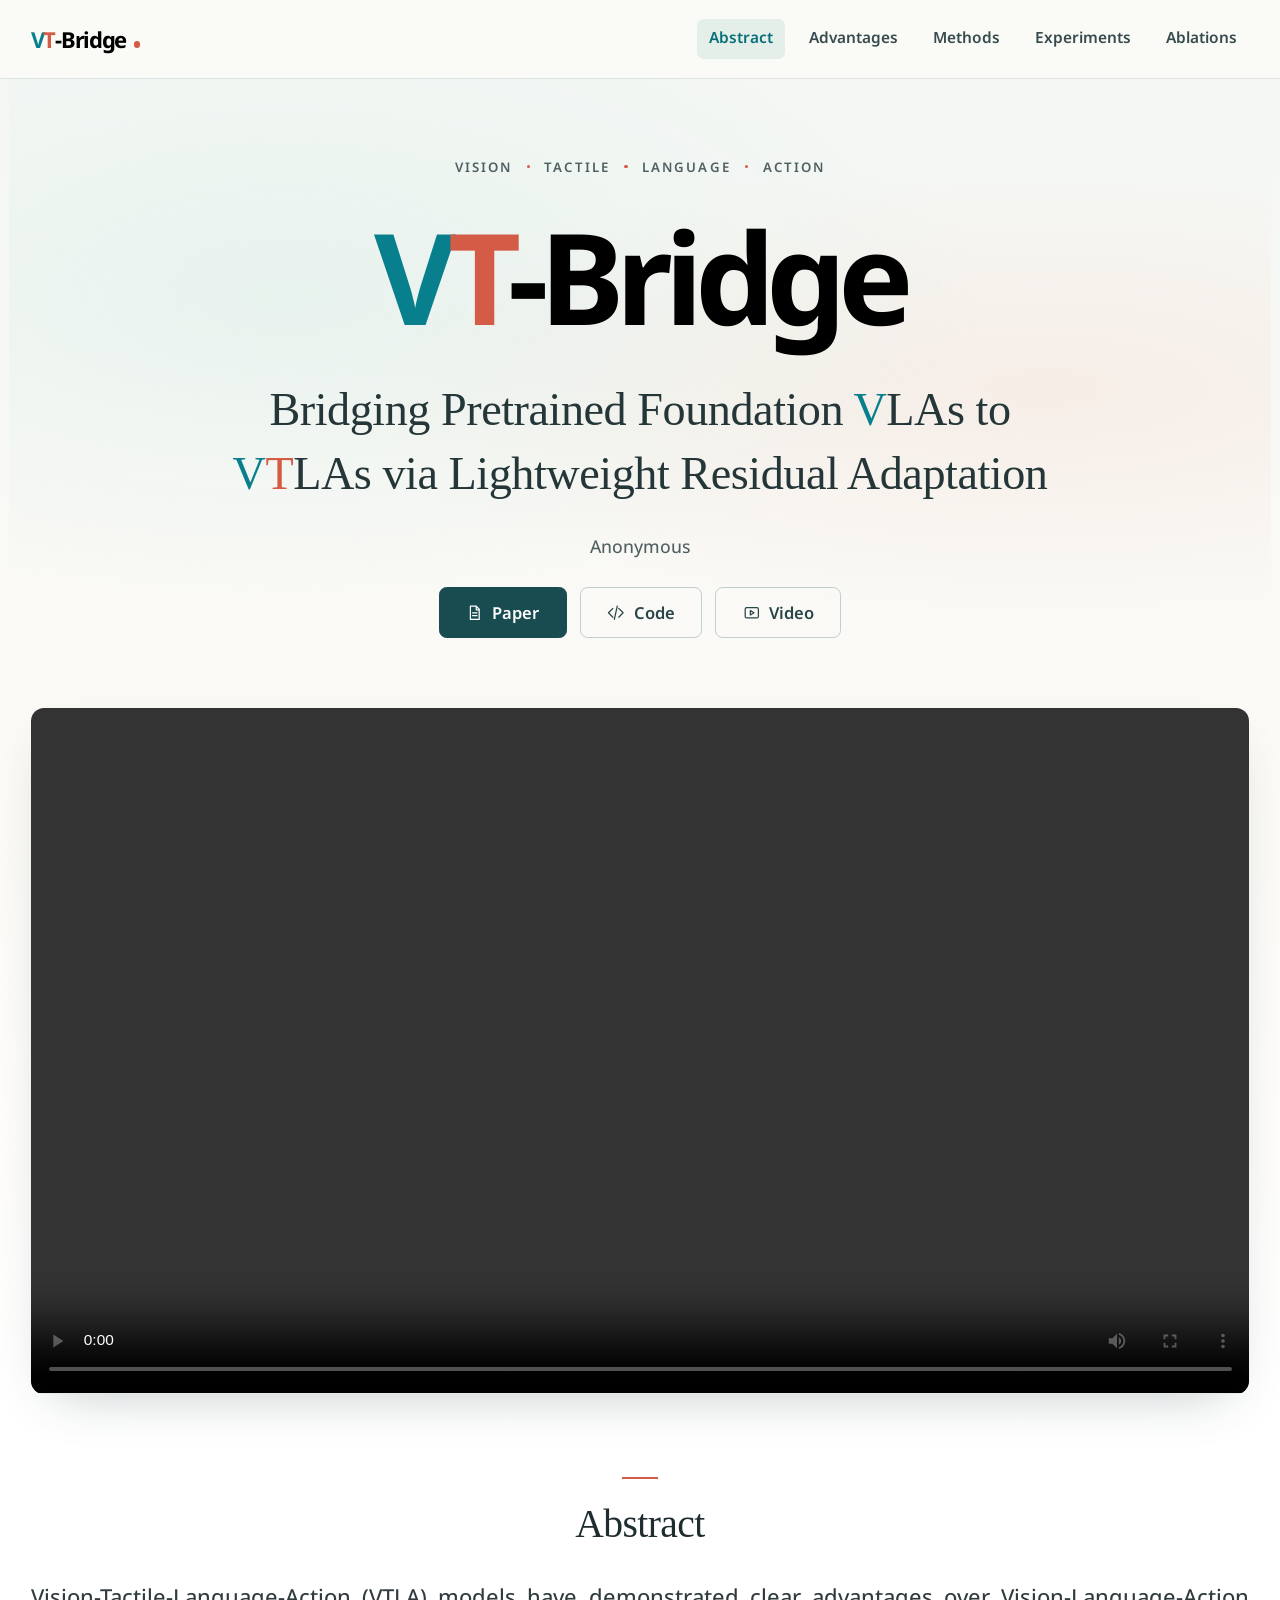
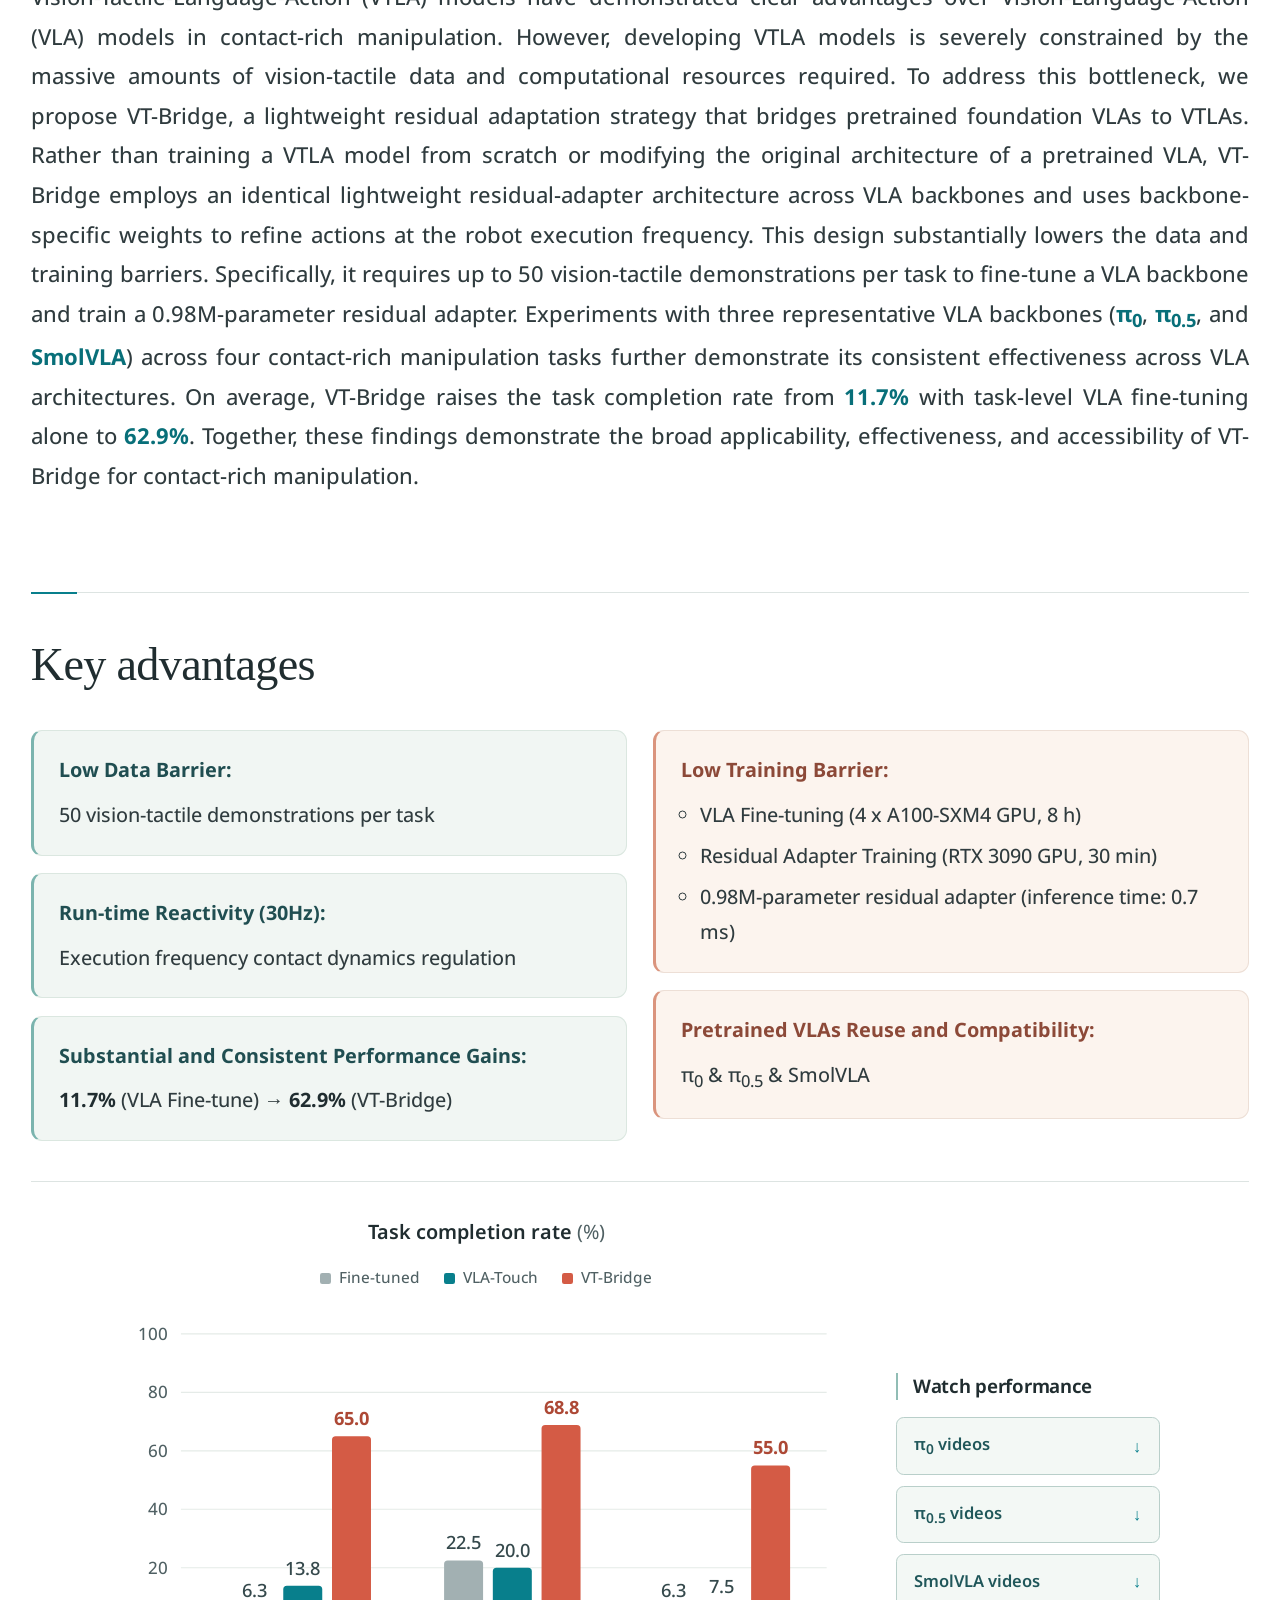
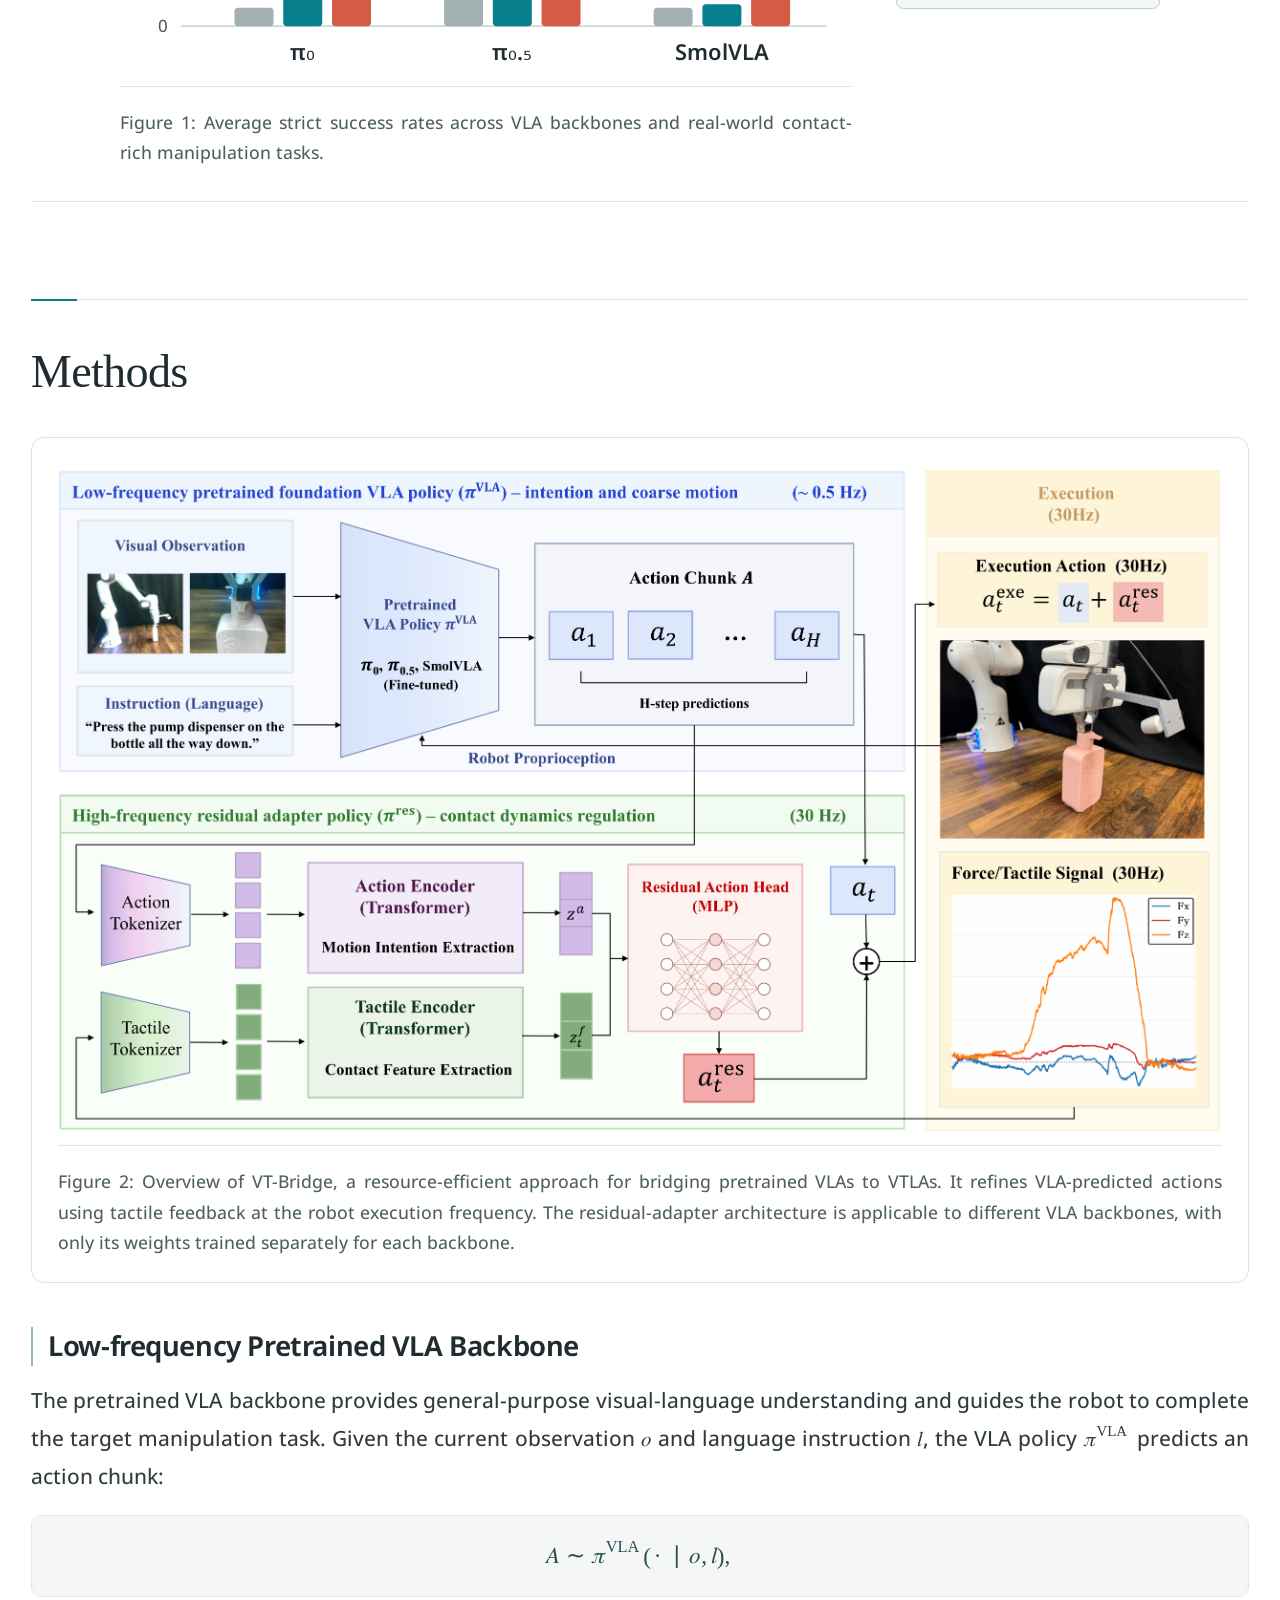
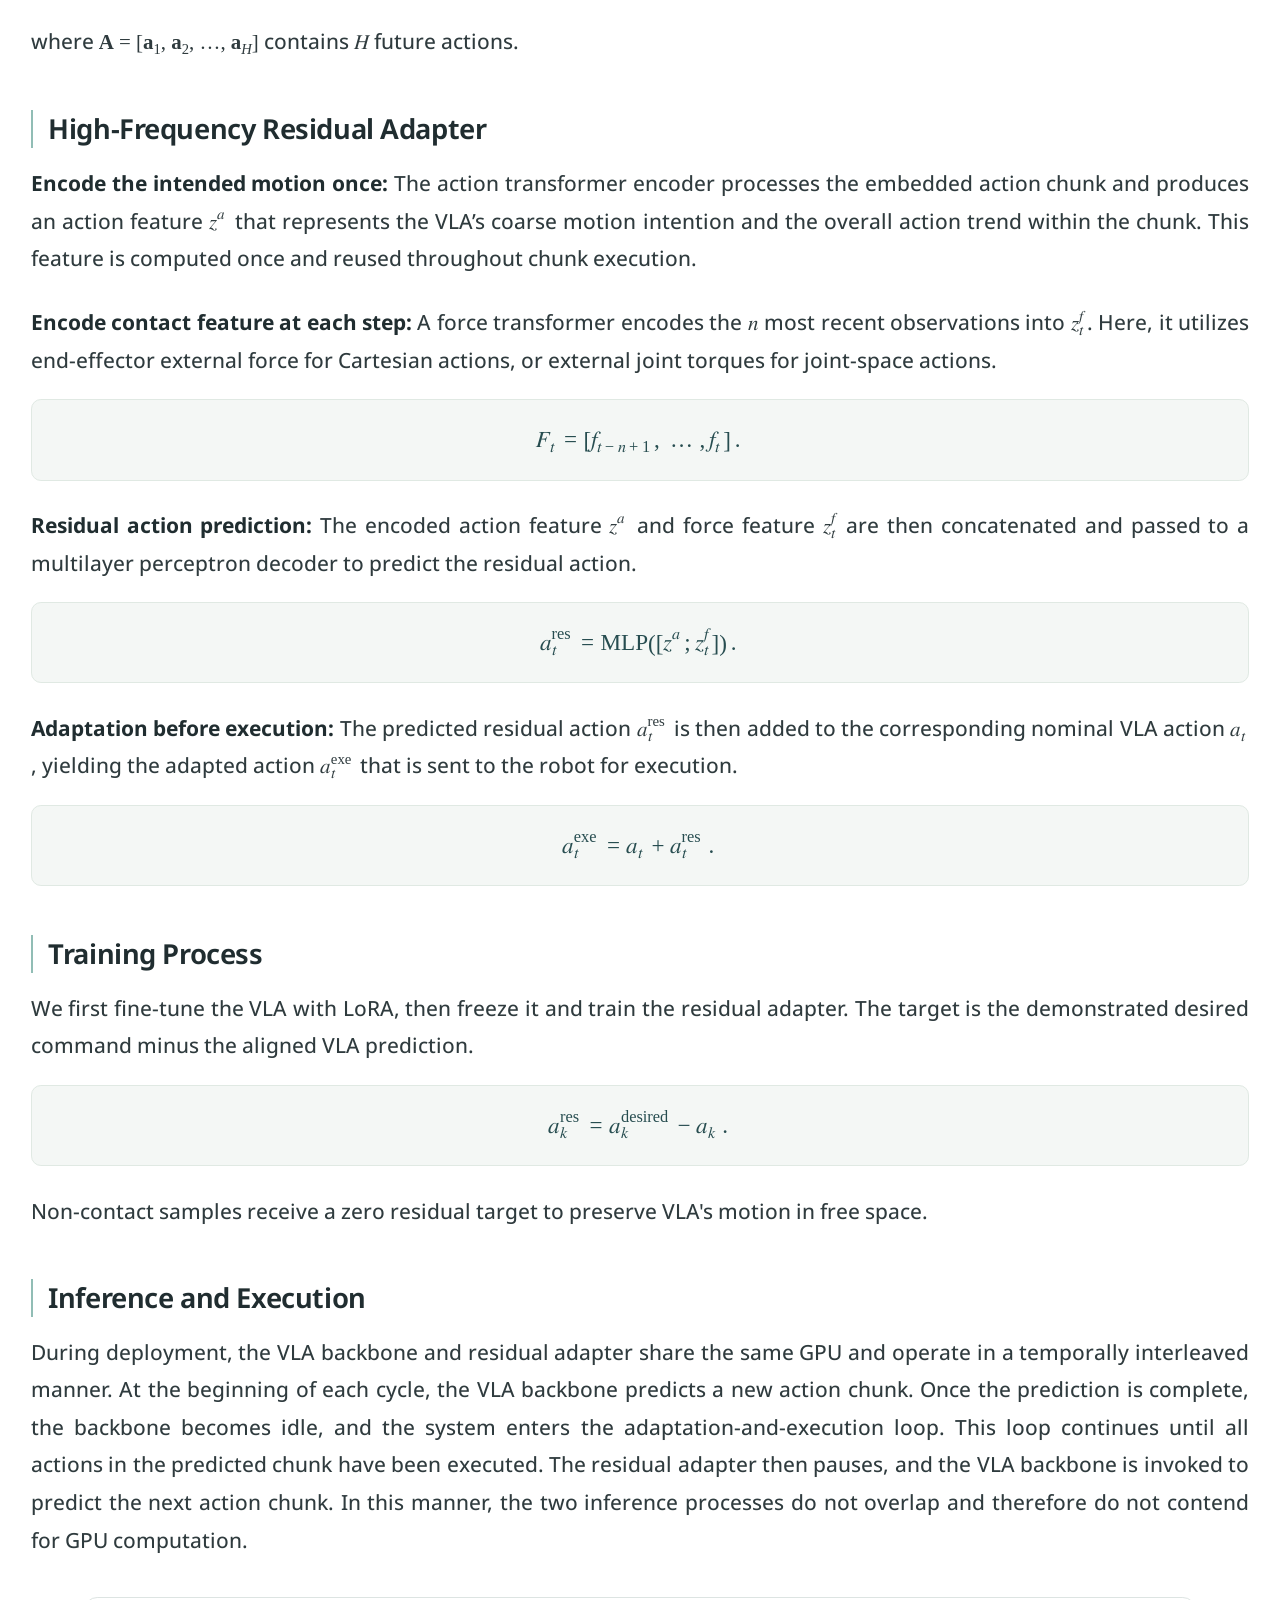
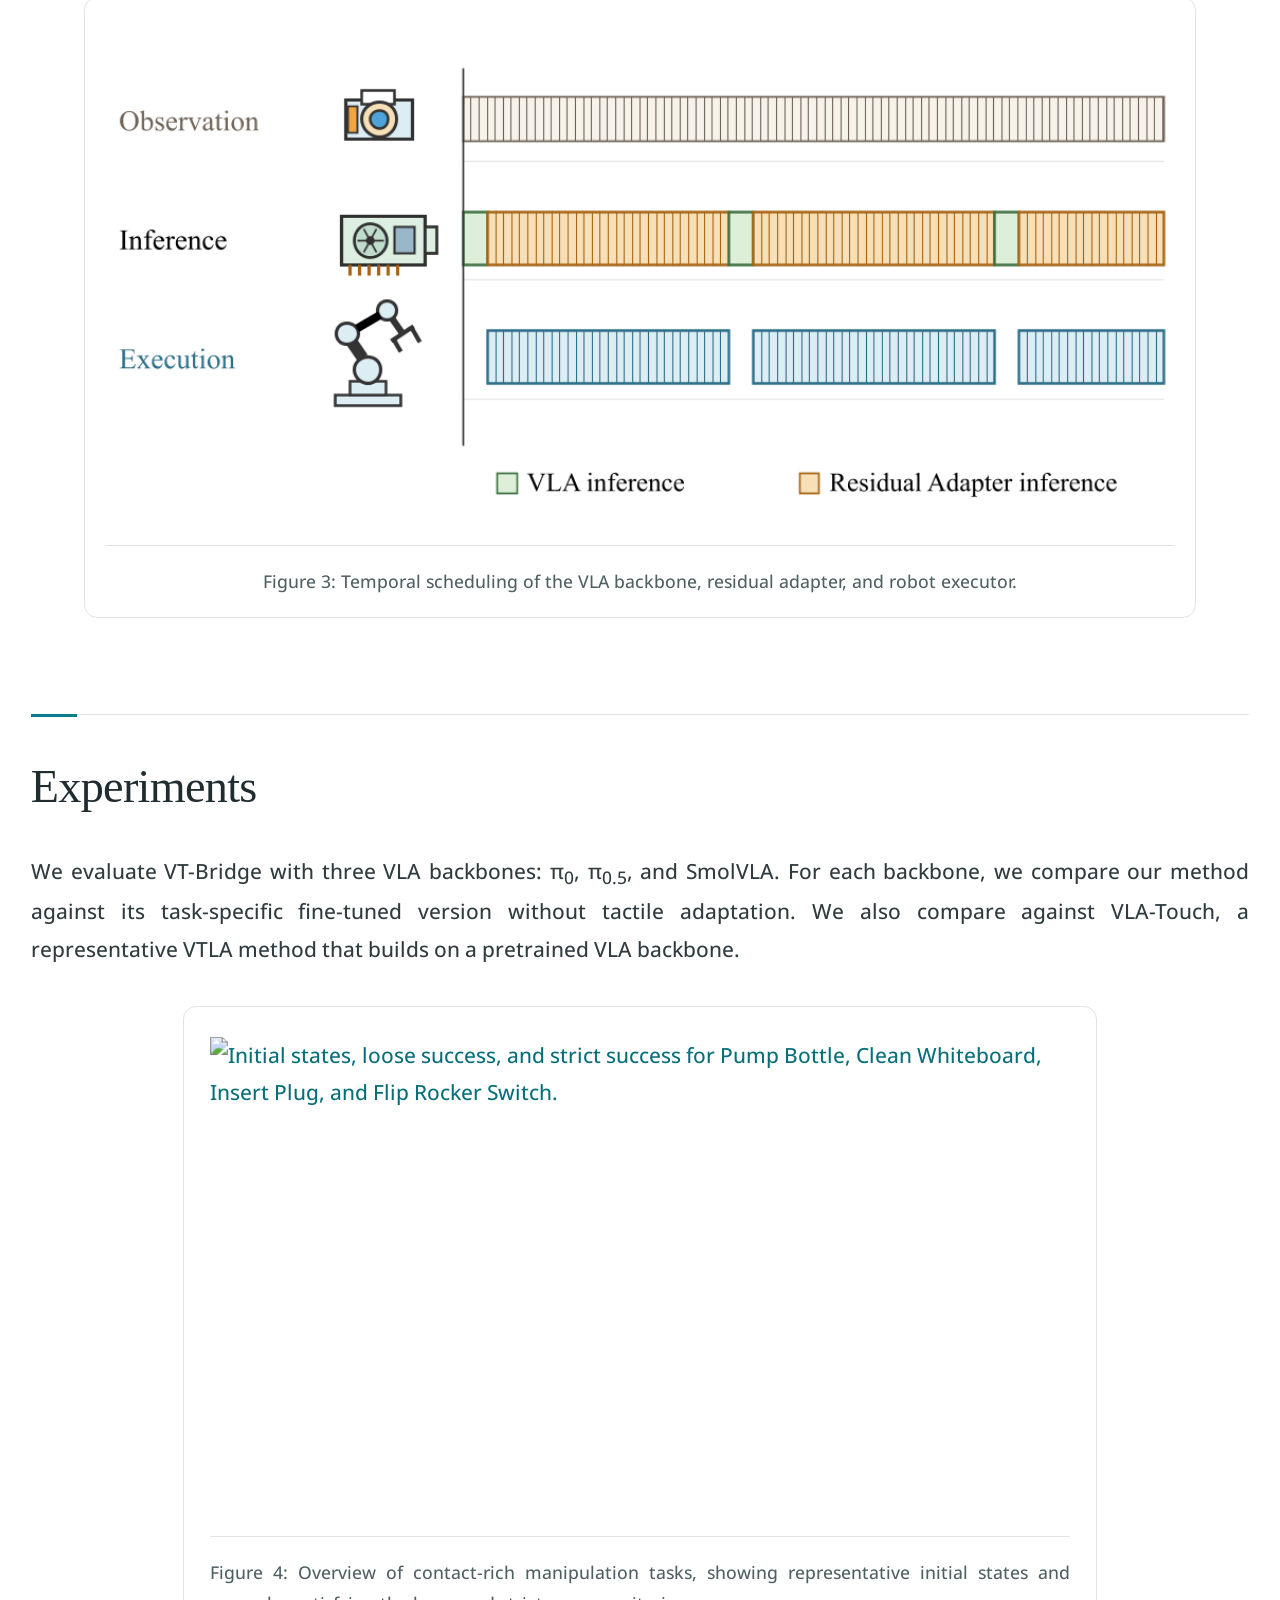
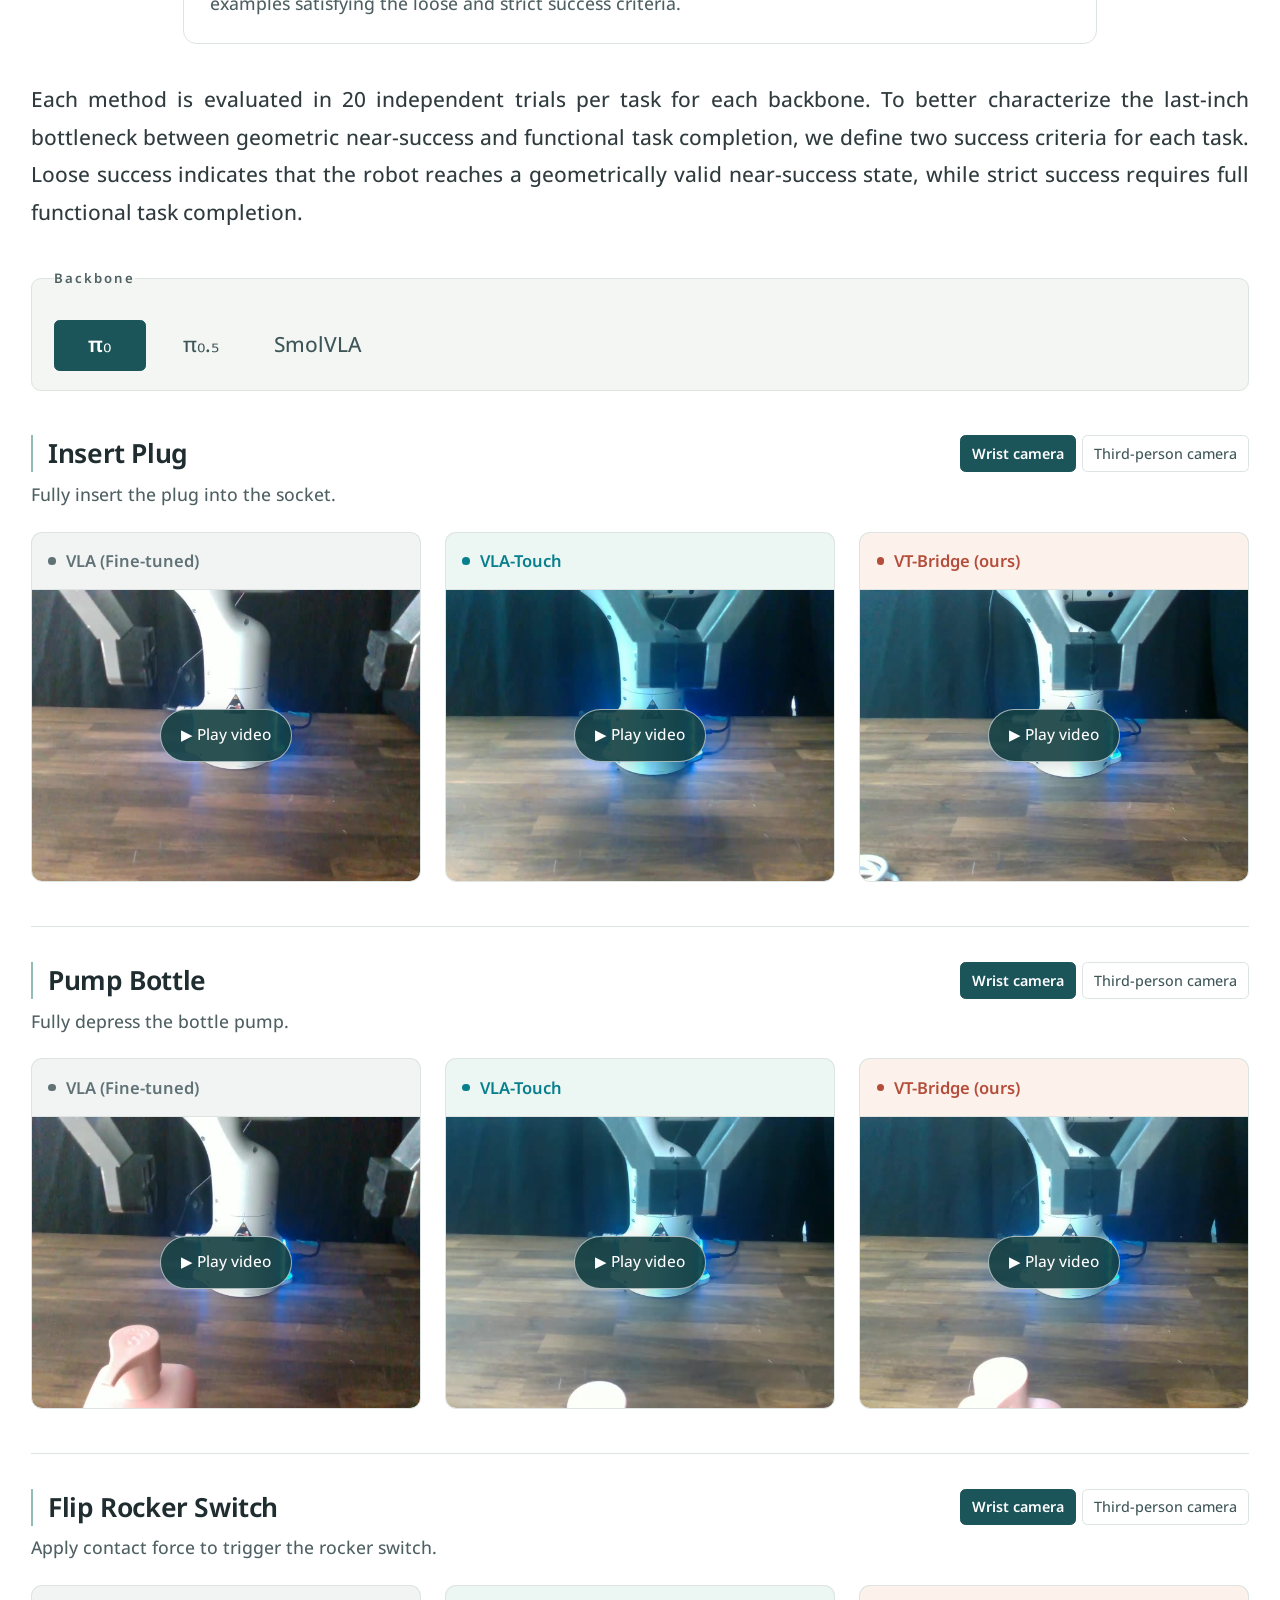
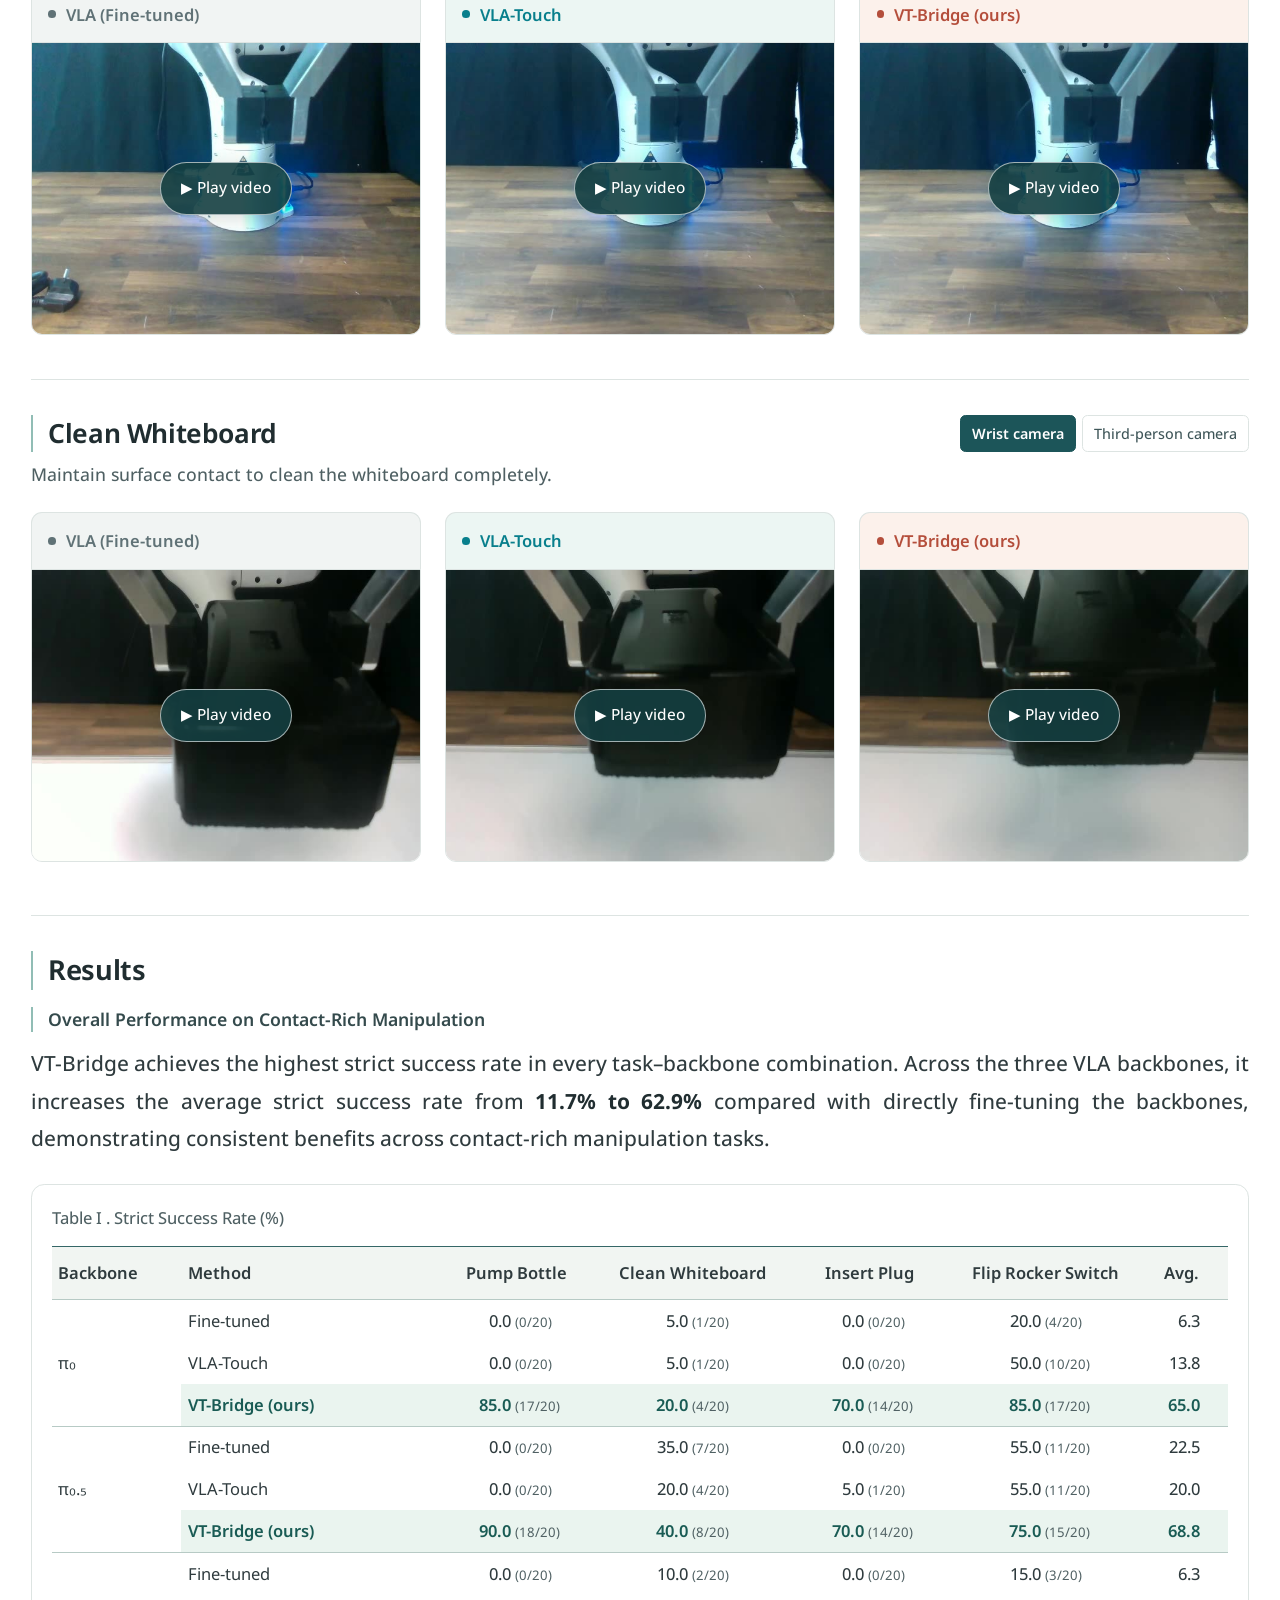
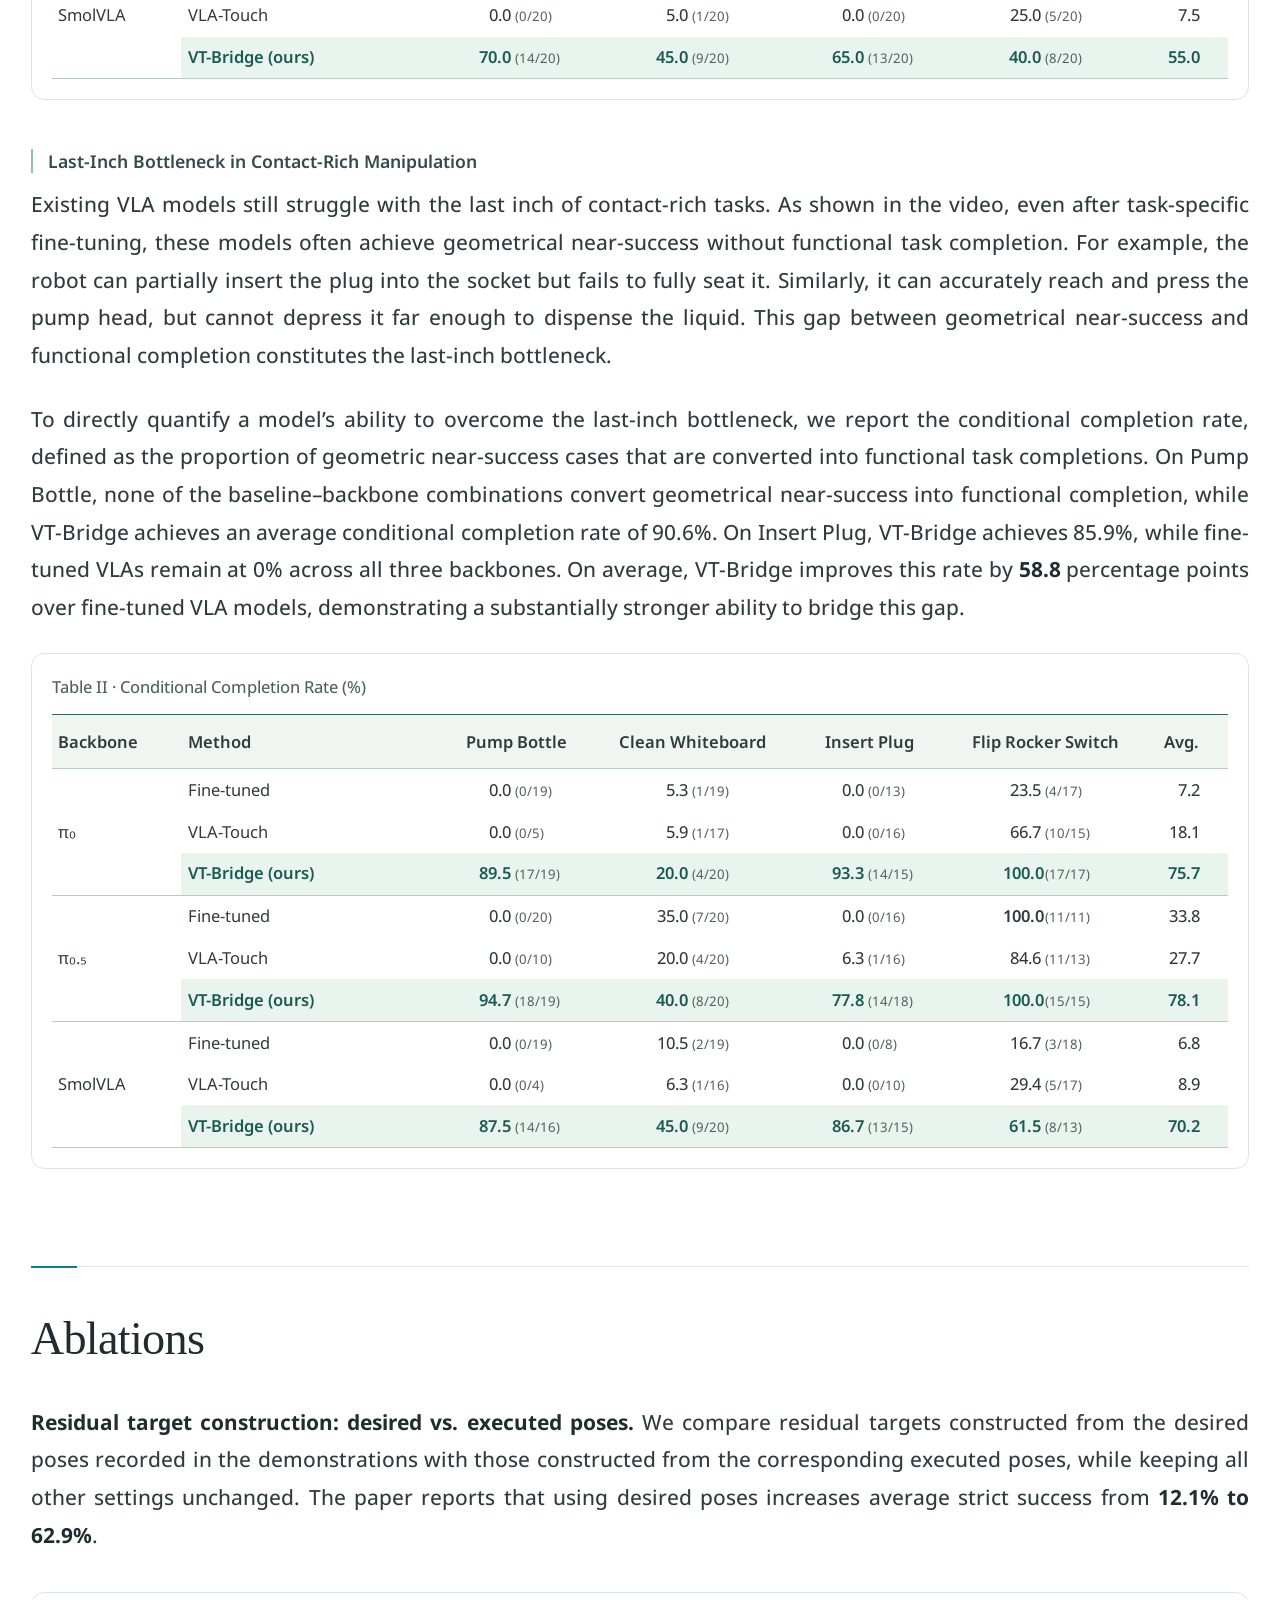
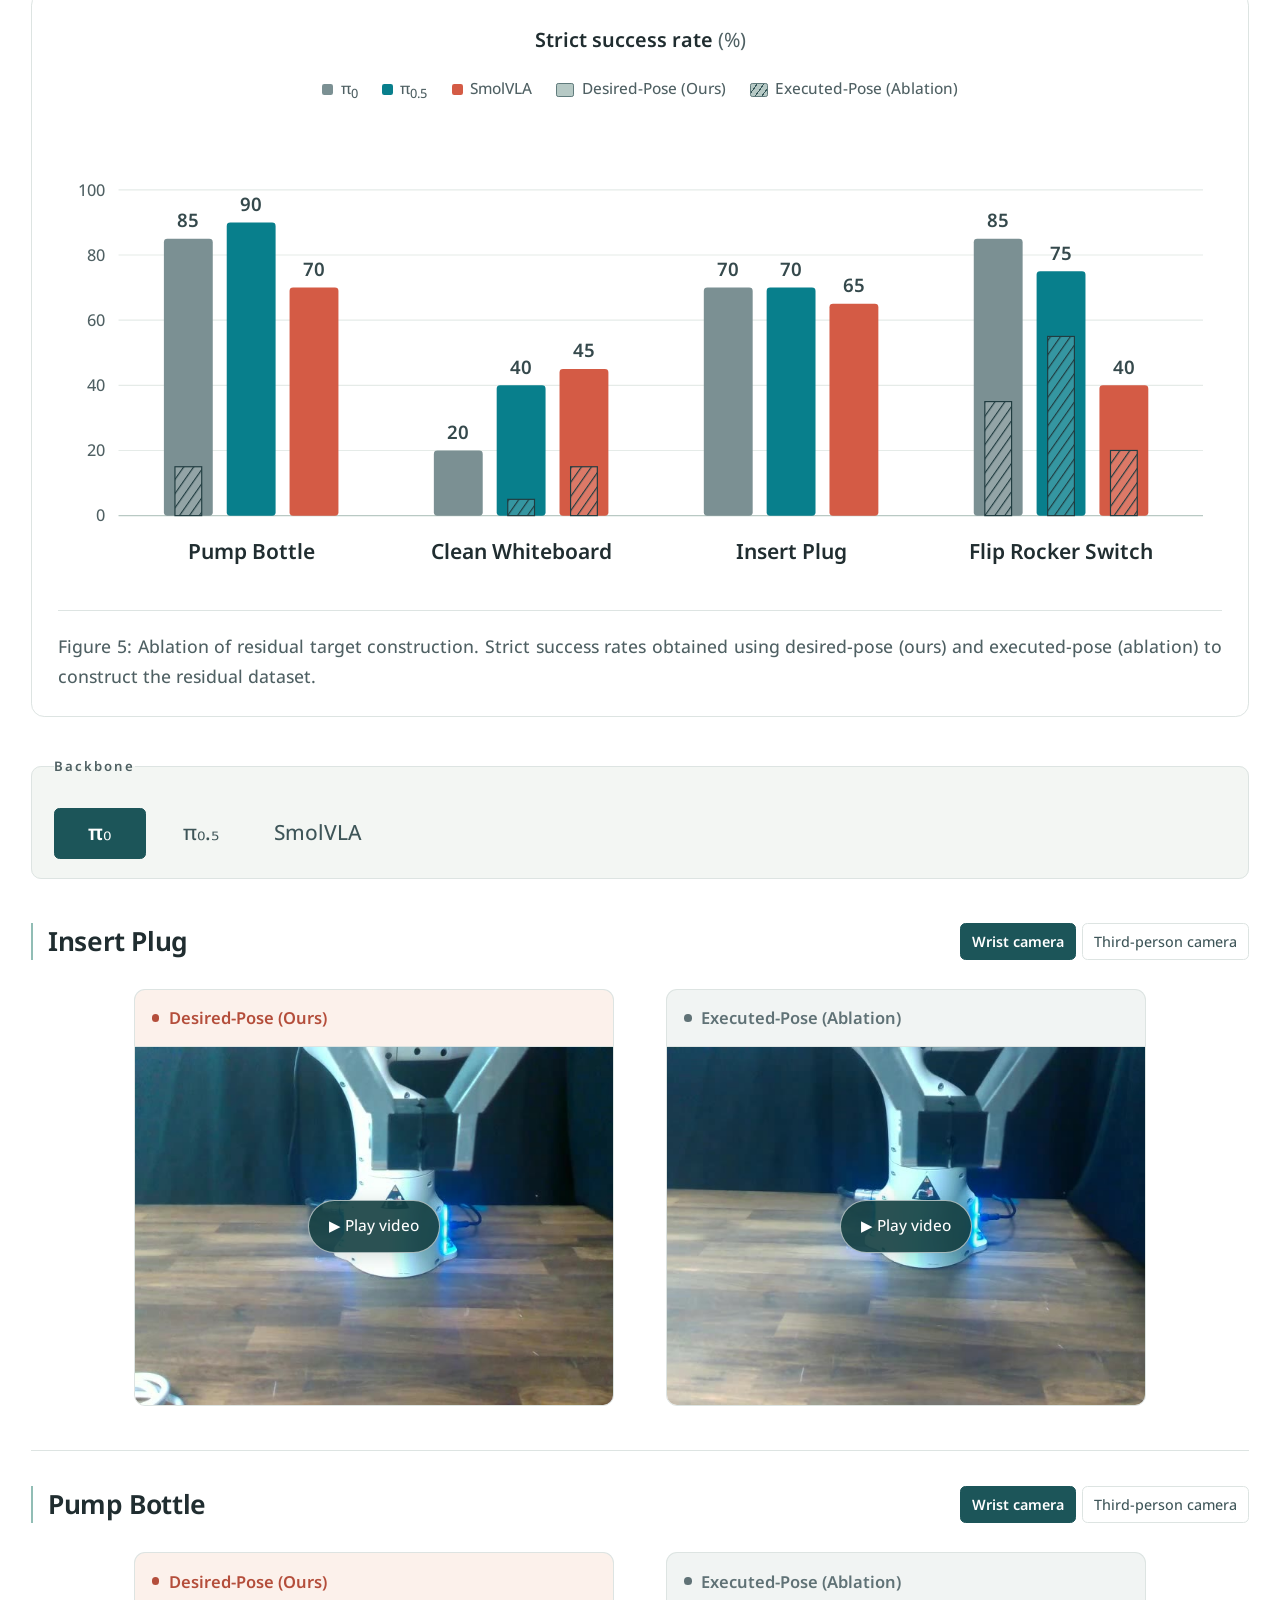
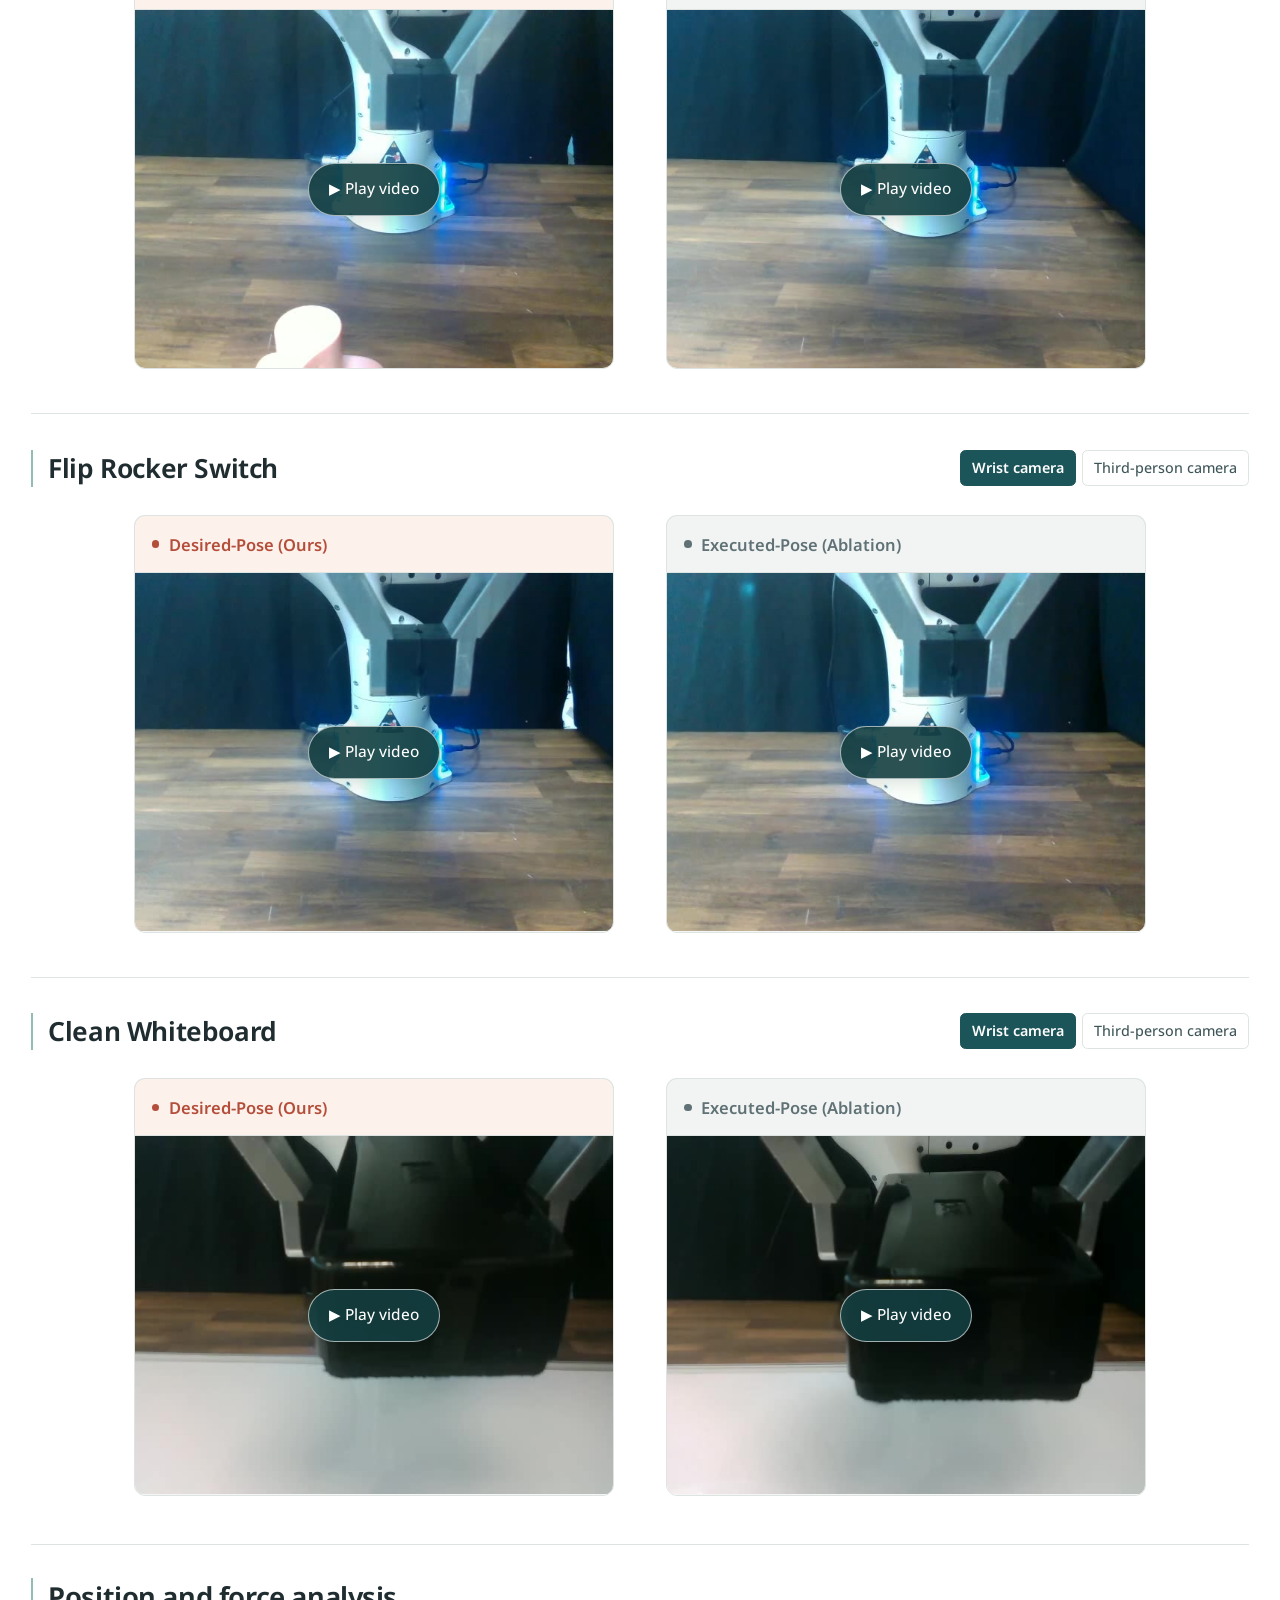
==== commit 2c59418f: "replace youtube link with pure video to hide author info" ====
--- a/index.html
+++ b/index.html
@@ -39,8 +39,10 @@
     </header>
 
     <div class="presentation-video media-width">
-      <iframe src="https://www.youtube-nocookie.com/embed/cYcKZKXVA_M" title="VT-Bridge project video" width="960" height="540" loading="lazy" referrerpolicy="strict-origin-when-cross-origin" allow="accelerometer; autoplay; clipboard-write; encrypted-media; gyroscope; picture-in-picture; web-share" allowfullscreen></iframe>
-      <p class="video-external-link"><a href="https://www.youtube.com/watch?v=cYcKZKXVA_M" target="_blank" rel="noopener noreferrer">Watch on YouTube ↗</a></p>
+      <video controls playsinline preload="metadata" aria-label="VT-Bridge project video" width="960" height="540">
+        <source src="assets/VTBridge_3min_1080p.mp4" type="video/mp4">
+        <a href="assets/VTBridge_3min_1080p.mp4">Download the VT-Bridge project video</a>.
+      </video>
     </div>
 
     <section id="abstract" class="paper-section reading-width">
--- a/styles.css
+++ b/styles.css
@@ -78,8 +78,7 @@
 .resource-note { min-height: 20px; margin-top: 9px; font-size: 12px; color: #747474; }
 .teaser { margin-top: 37px; }
 .presentation-video { margin-top: 40px; }
-.presentation-video iframe { display: block; width: 100%; height: auto; min-height: 200px; aspect-ratio: 16 / 9; border: 0; background: #f6f8fa; }
-.video-external-link { margin-top: 10px; text-align: right; font-size: 13px; }
+.presentation-video video { display: block; width: 100%; height: auto; min-height: 200px; aspect-ratio: 16 / 9; border: 0; background: #f6f8fa; }
 
 /* Real media replaces the complete neutral placeholder frame. */
 .media-placeholder { display: flex; flex-direction: column; align-items: center; justify-content: center; gap: 9px; padding: 24px; border: 1px solid #e0e0e0; background: #f5f5f5; text-align: center; }
@@ -419,9 +418,7 @@
 .paper-links > a:first-child:hover { background: #087f8c; border-color: #087f8c; color: #fff; }
 .resource-note { margin-top: 8px; }
 .presentation-video { margin-top: 36px; }
-.presentation-video iframe { border-radius: 12px; box-shadow: 0 18px 45px -22px rgba(22, 53, 52, .3); background: #e5ece8; }
-.video-external-link { font-size: 13px; margin-top: 14px; }
-.video-external-link a { color: var(--muted); }
+.presentation-video video { border-radius: 12px; box-shadow: 0 18px 45px -22px rgba(22, 53, 52, .3); background: #e5ece8; }
 .paper-section { margin-top: 88px; }
 section.paper-section:not(#abstract) { padding-top: 38px; }
 h2 { position: relative; font-family: Georgia, "Times New Roman", serif; font-size: 42px; font-weight: 400; line-height: 1.3; letter-spacing: -.015em; margin-bottom: 32px; }
@@ -574,7 +571,7 @@
   .paper-links { display: flex; gap: 8px; }
   .resource-link { padding-inline: 17px; }
   .presentation-video { margin-top: 25px; }
-  .presentation-video iframe { min-height: 0; border-radius: 7px; }
+  .presentation-video video { min-height: 0; border-radius: 7px; }
   .paper-section, #abstract { margin-top: 58px; }
   section.paper-section:not(#abstract) { padding-top: 28px; }
   section.paper-section > h2::before { top: -29px; }
@@ -608,7 +605,7 @@
   body { background: #fff; }
   .site-nav, .hero-eyebrow, .site-footer { display: none; }
   .paper-header { padding-top: 0; }
-  .presentation-video iframe { box-shadow: none; }
+  .presentation-video video { box-shadow: none; }
   .advantages-list > li { break-inside: avoid; }
 }
 @media (forced-colors: active) {
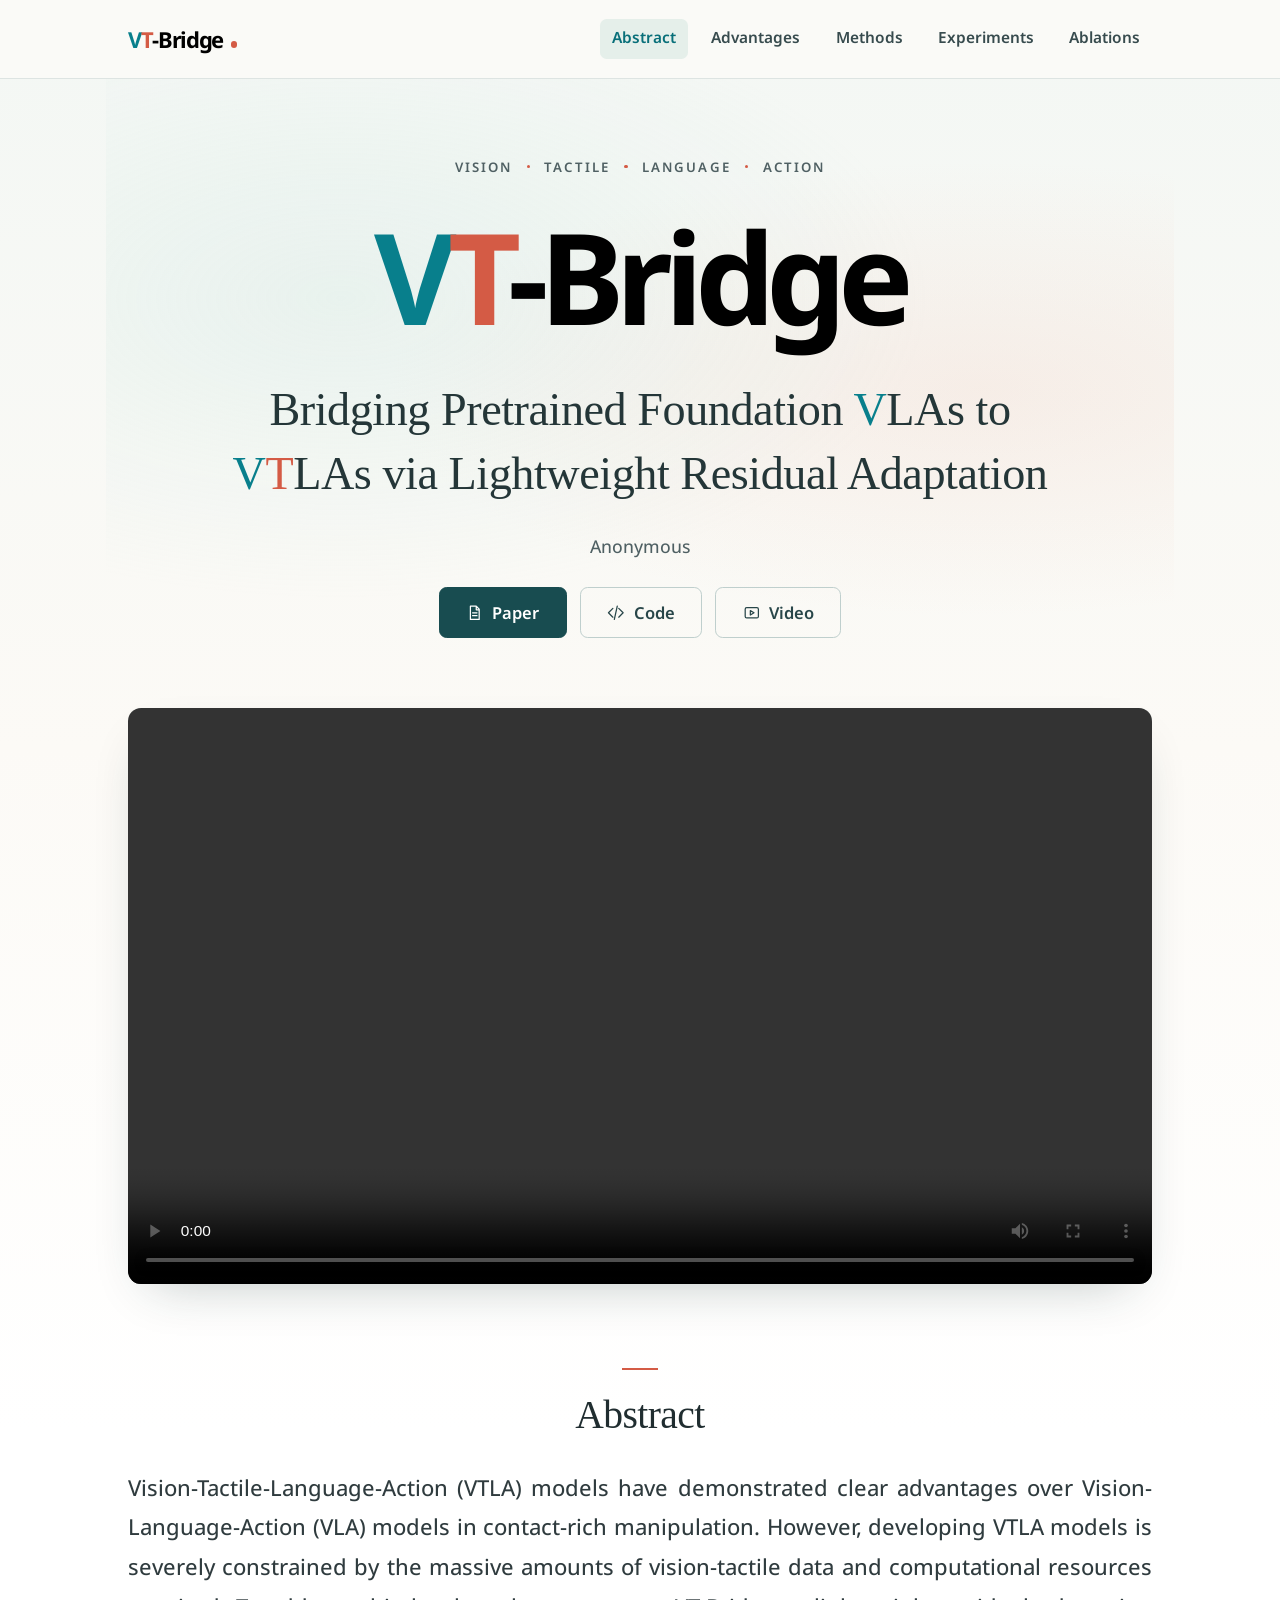
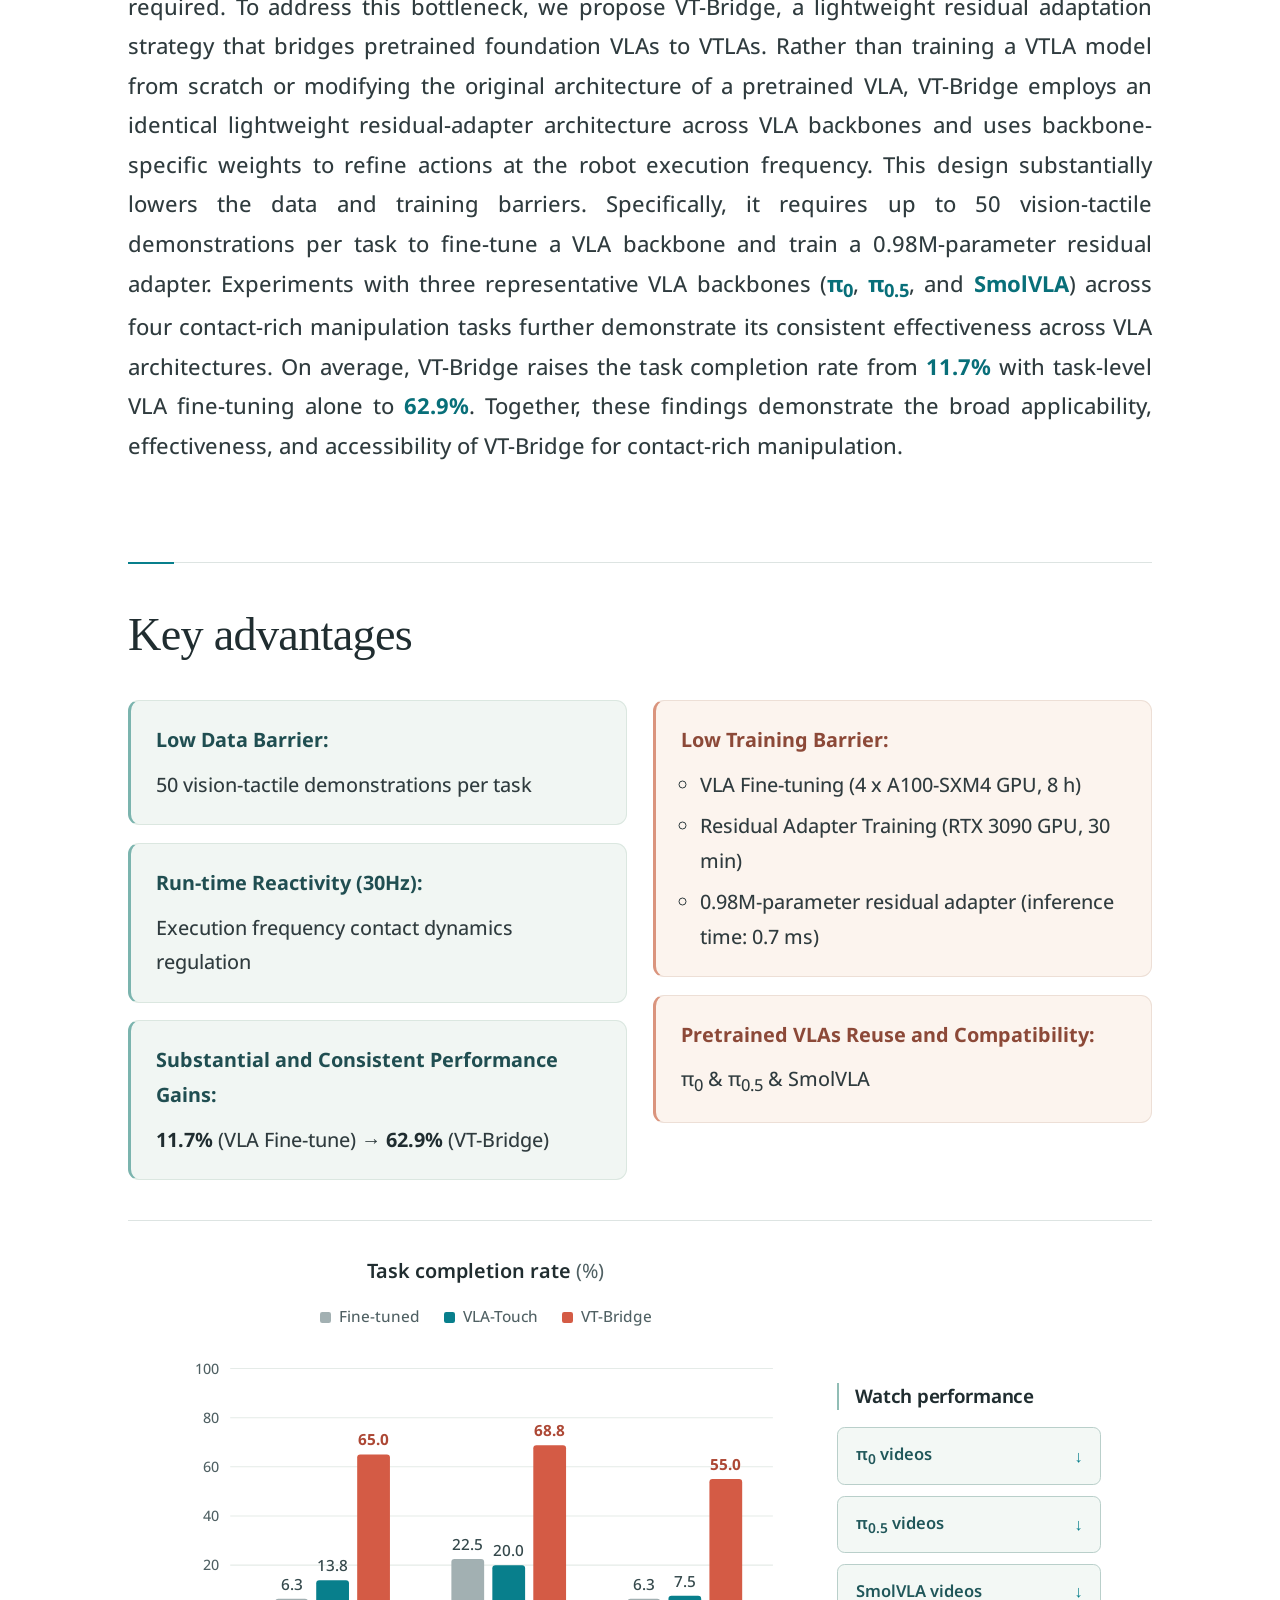
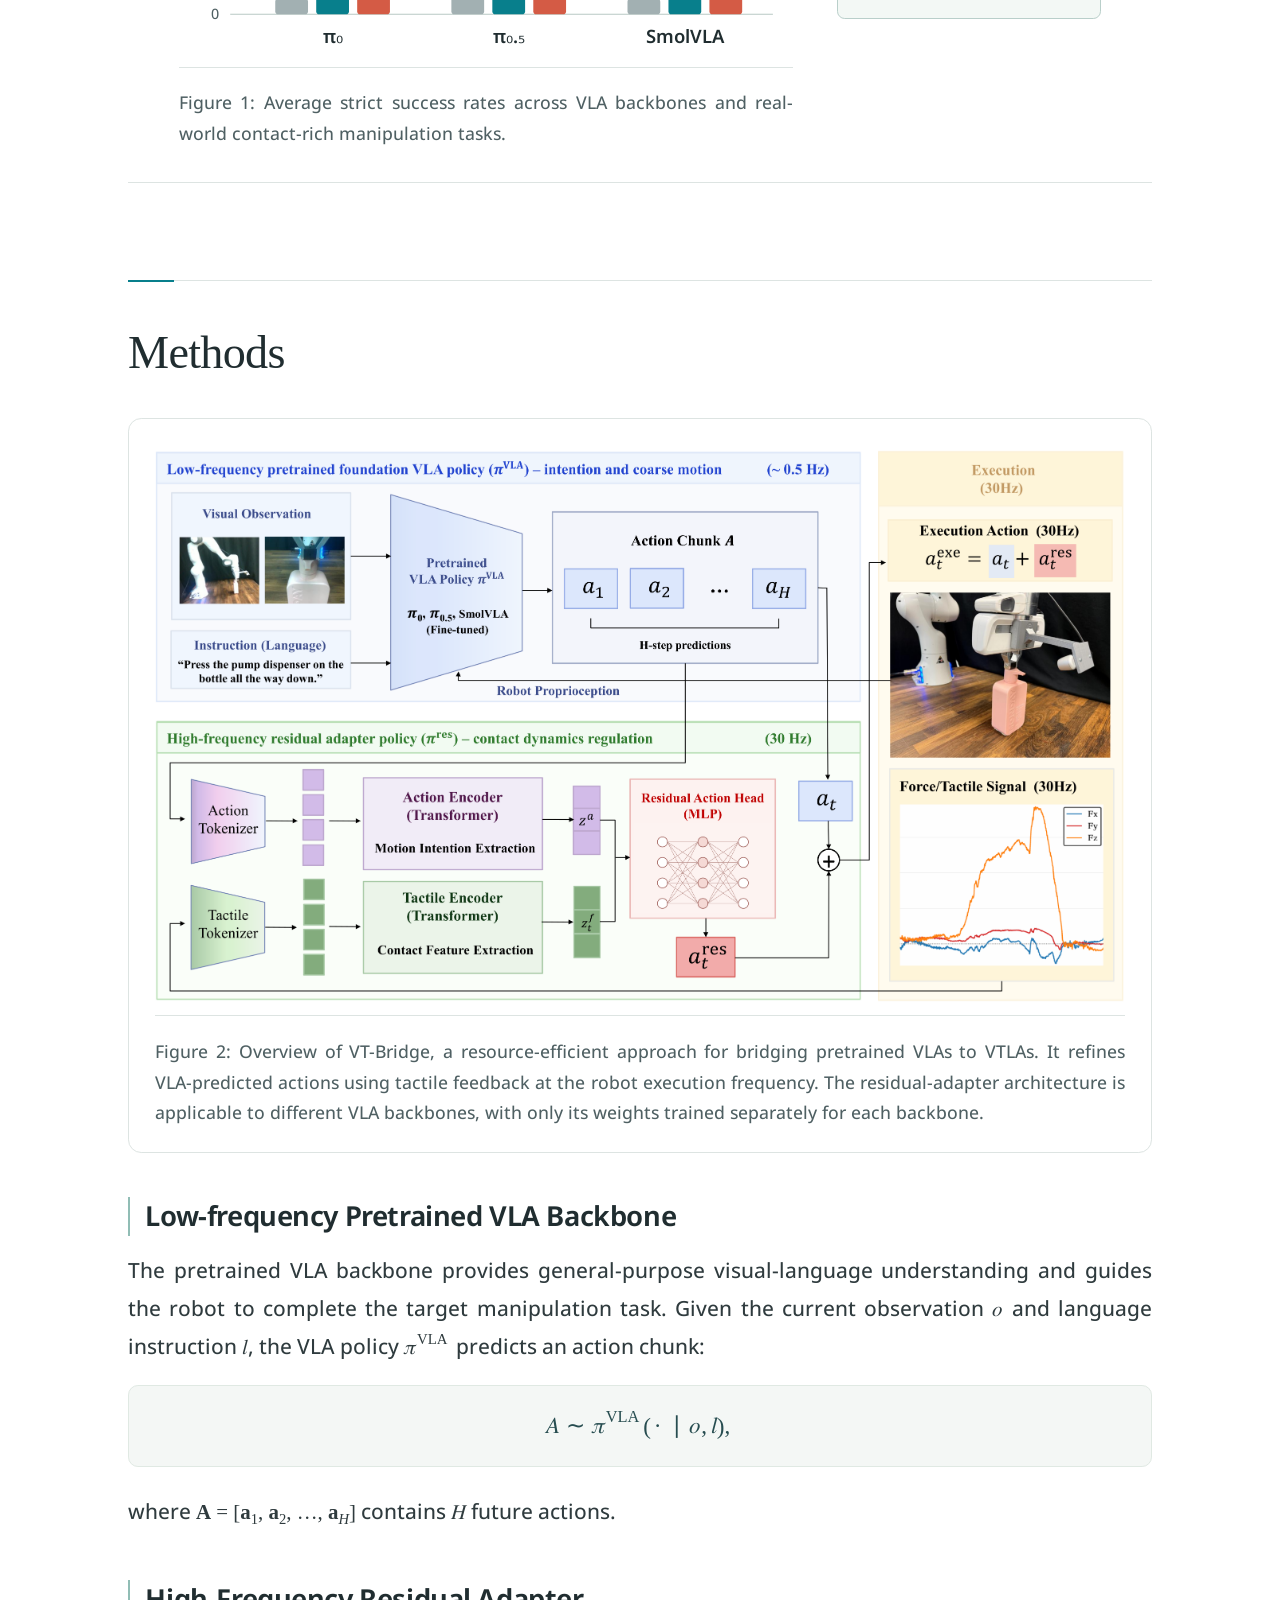
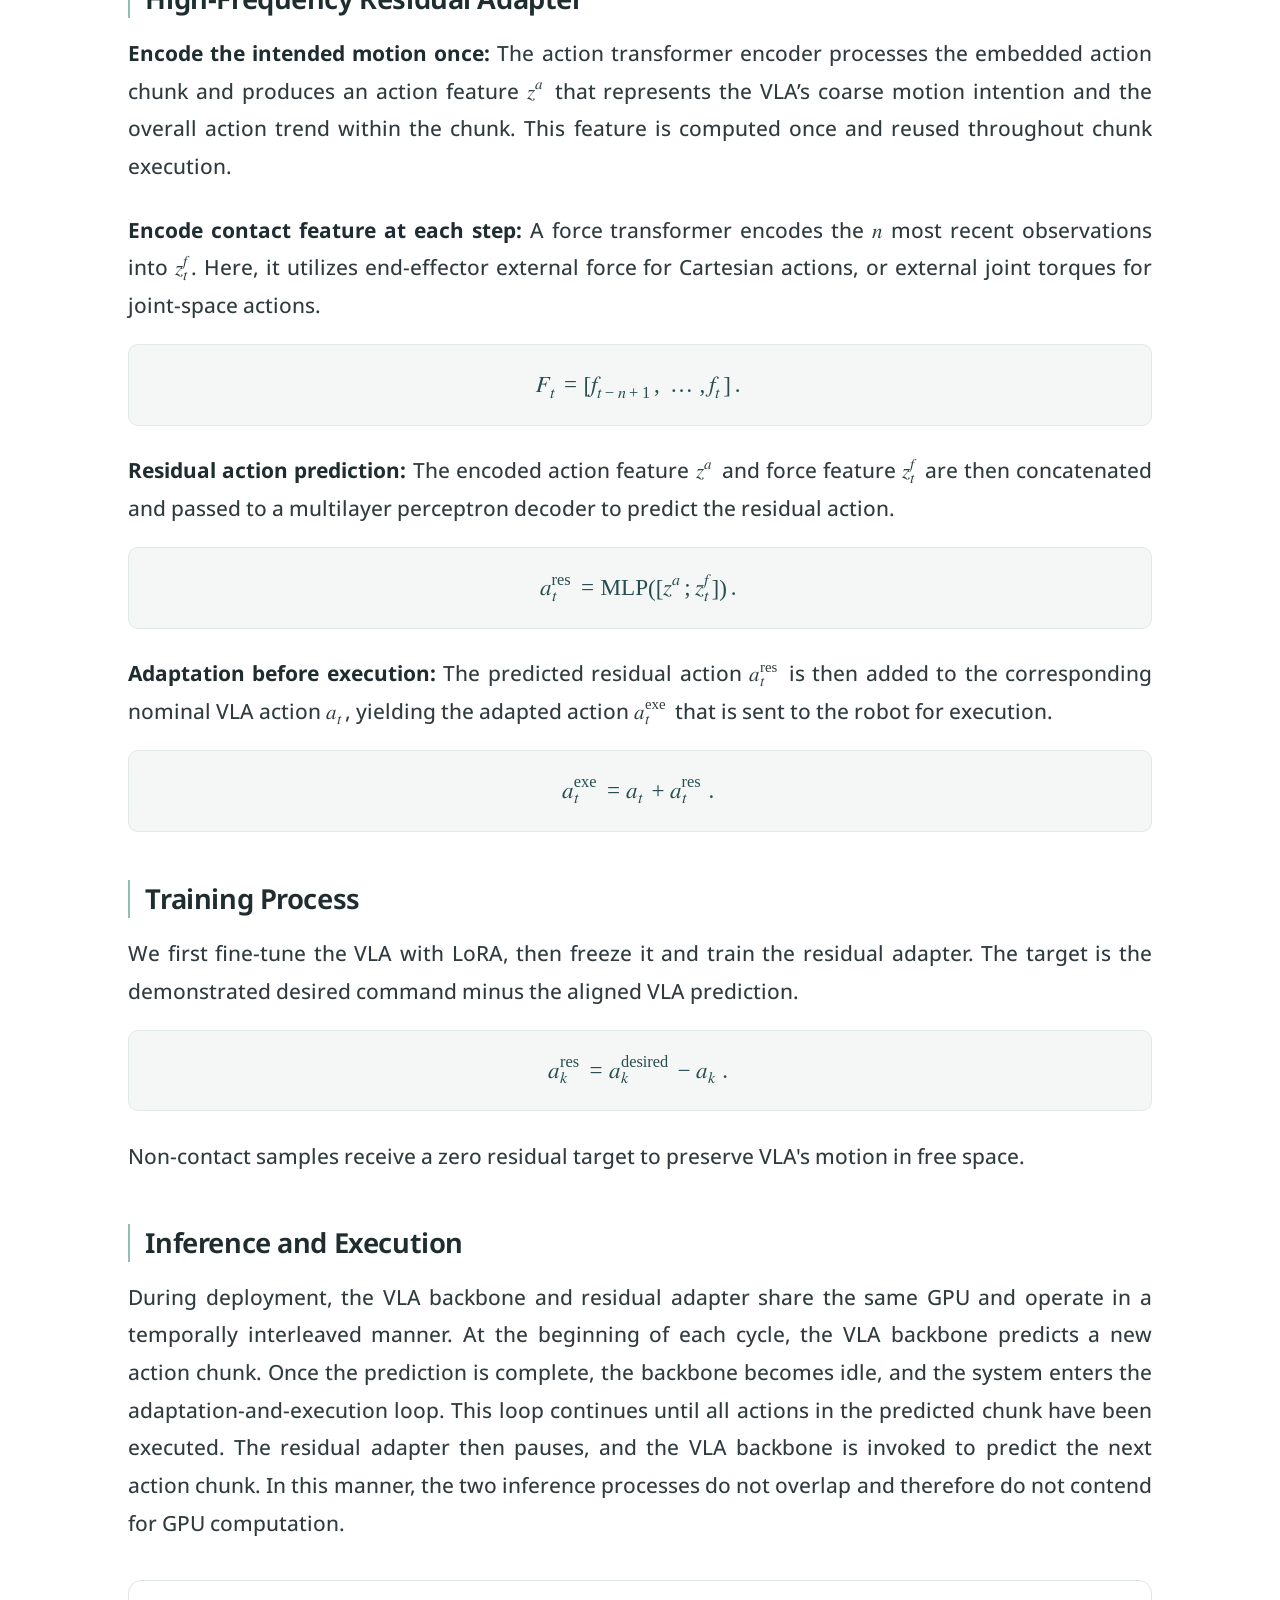
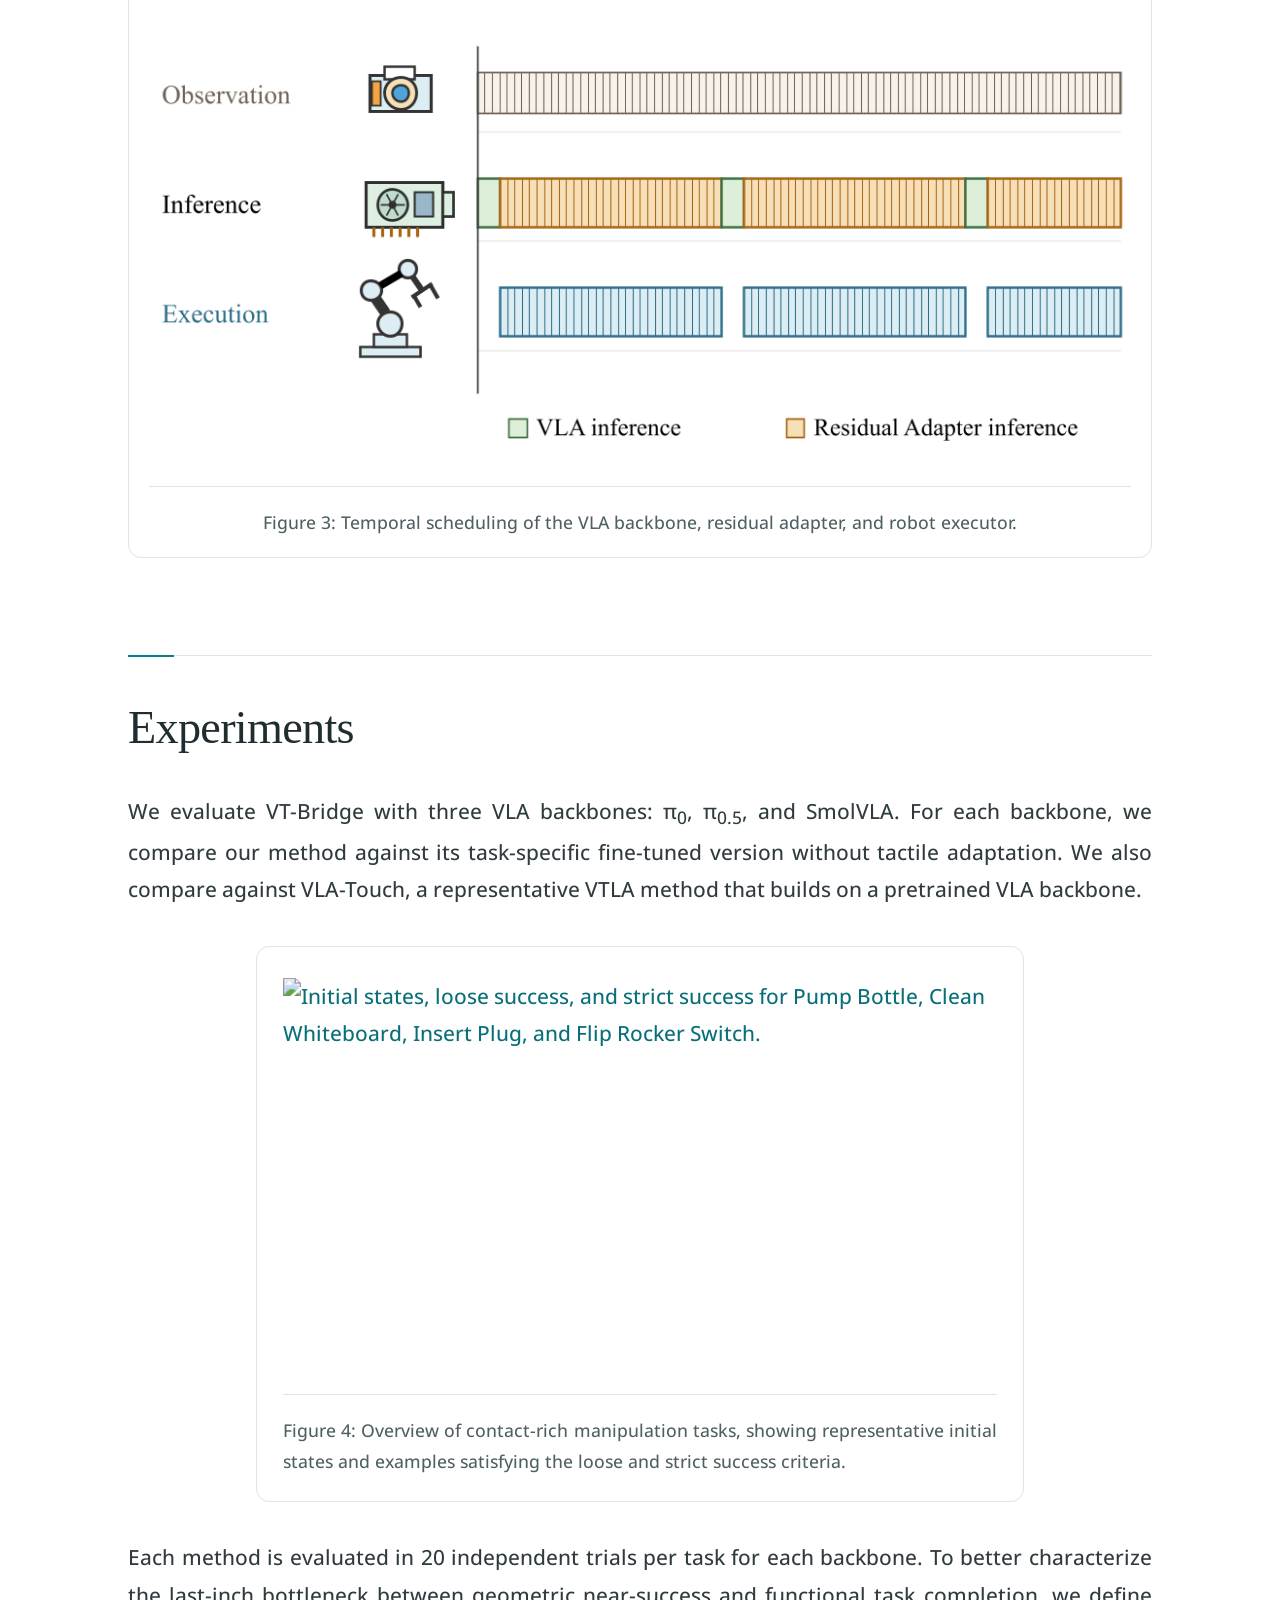
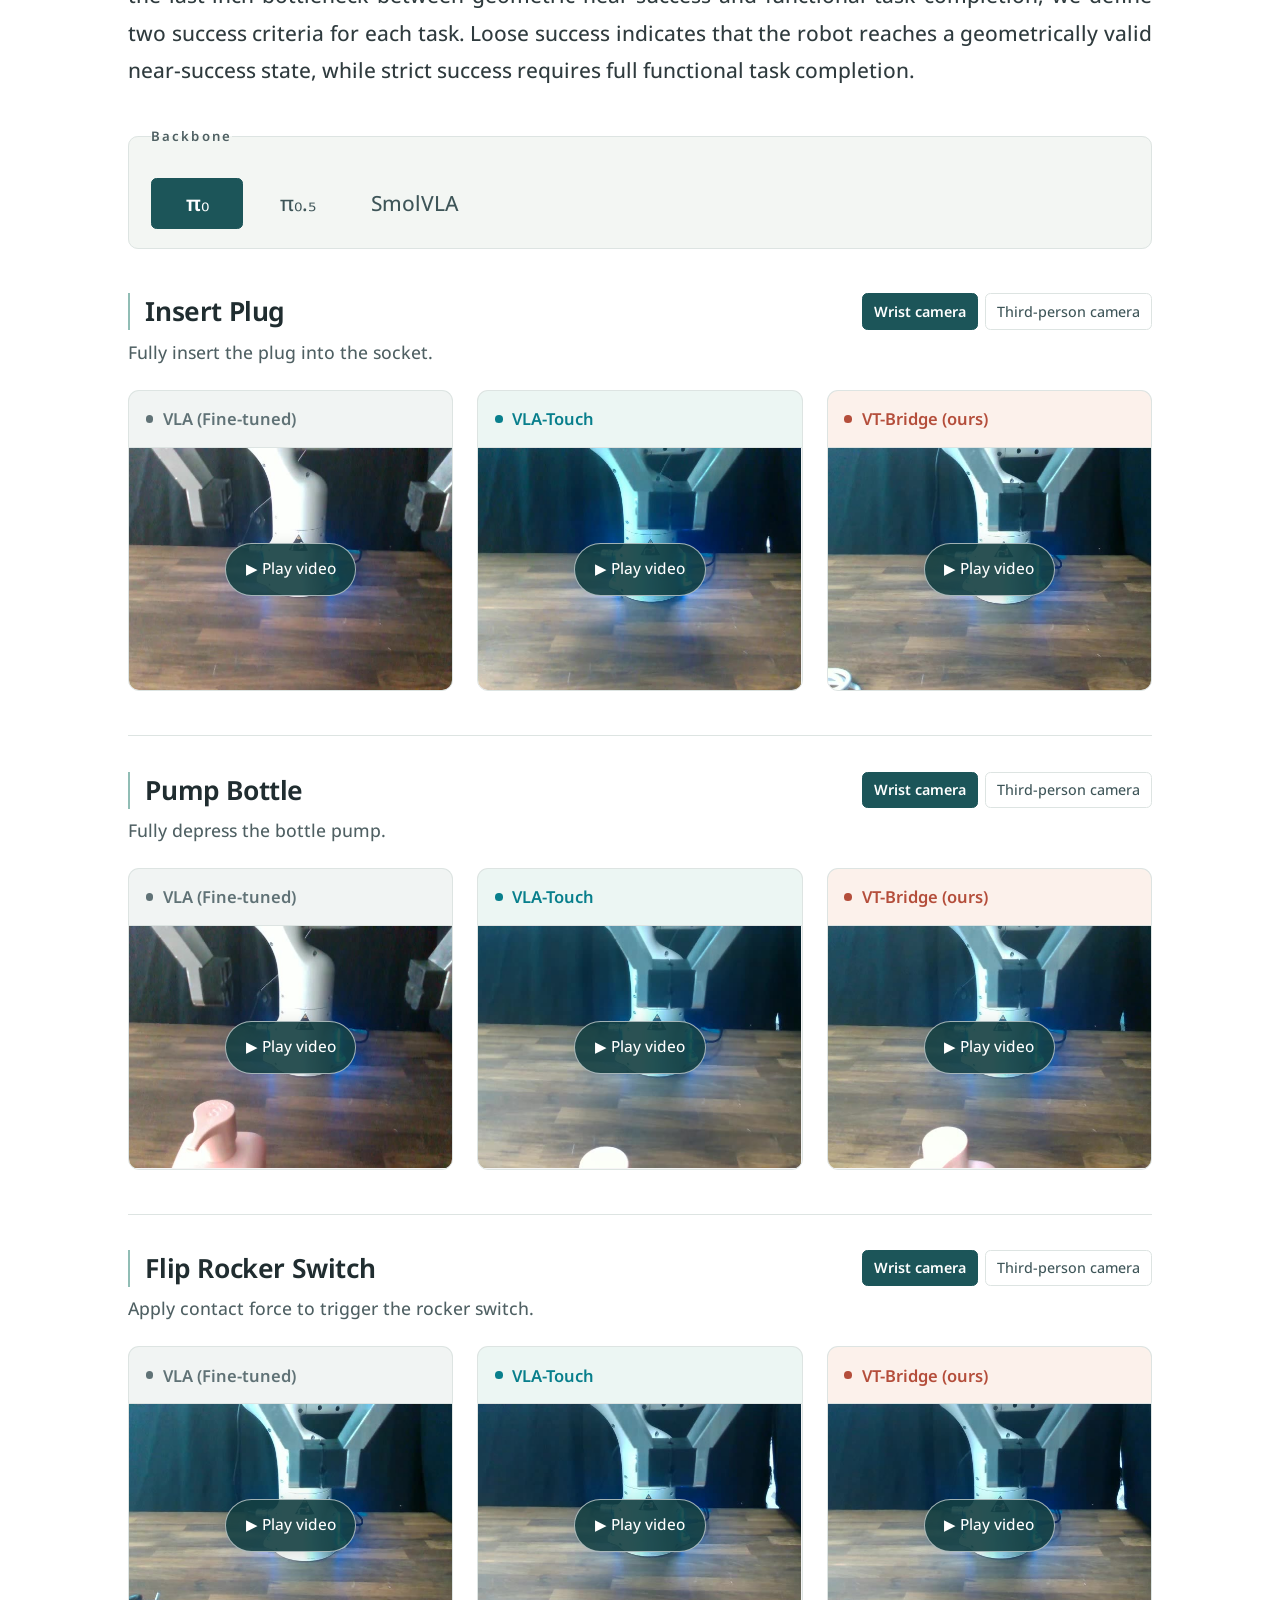
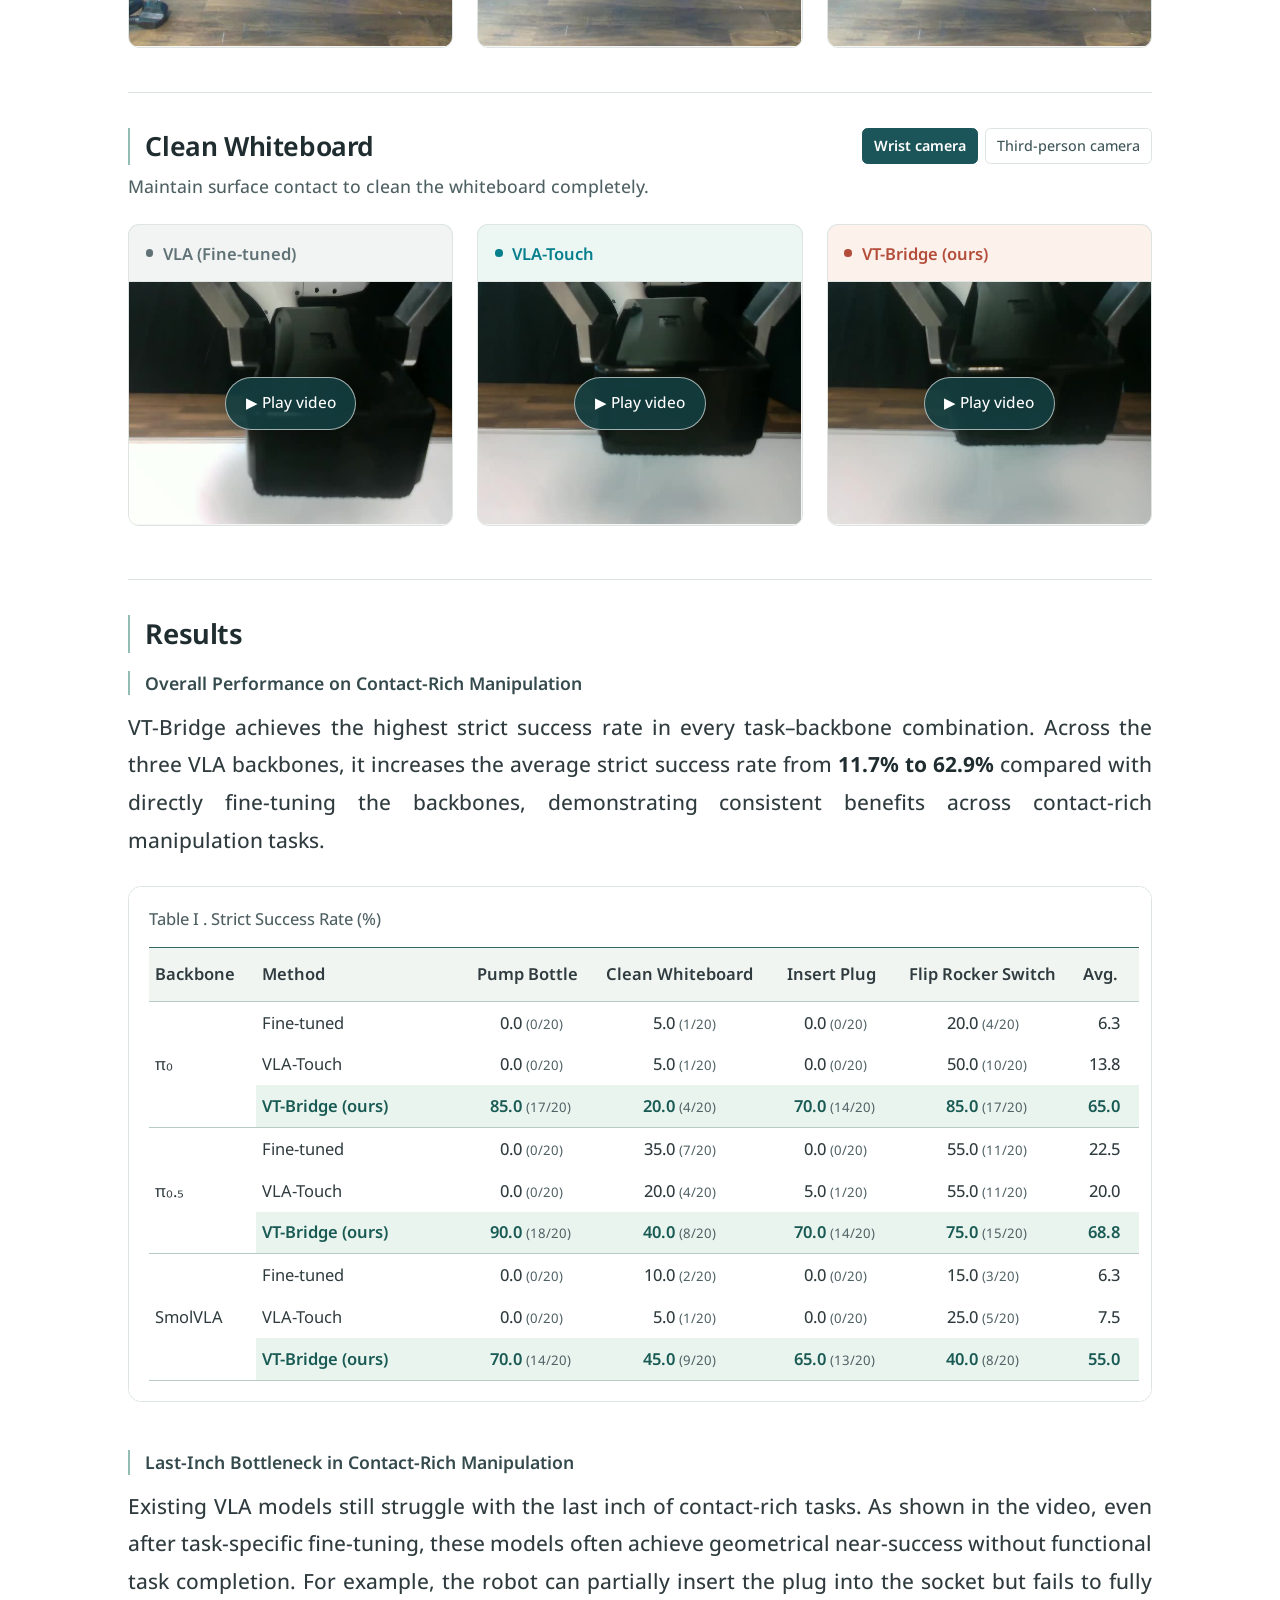
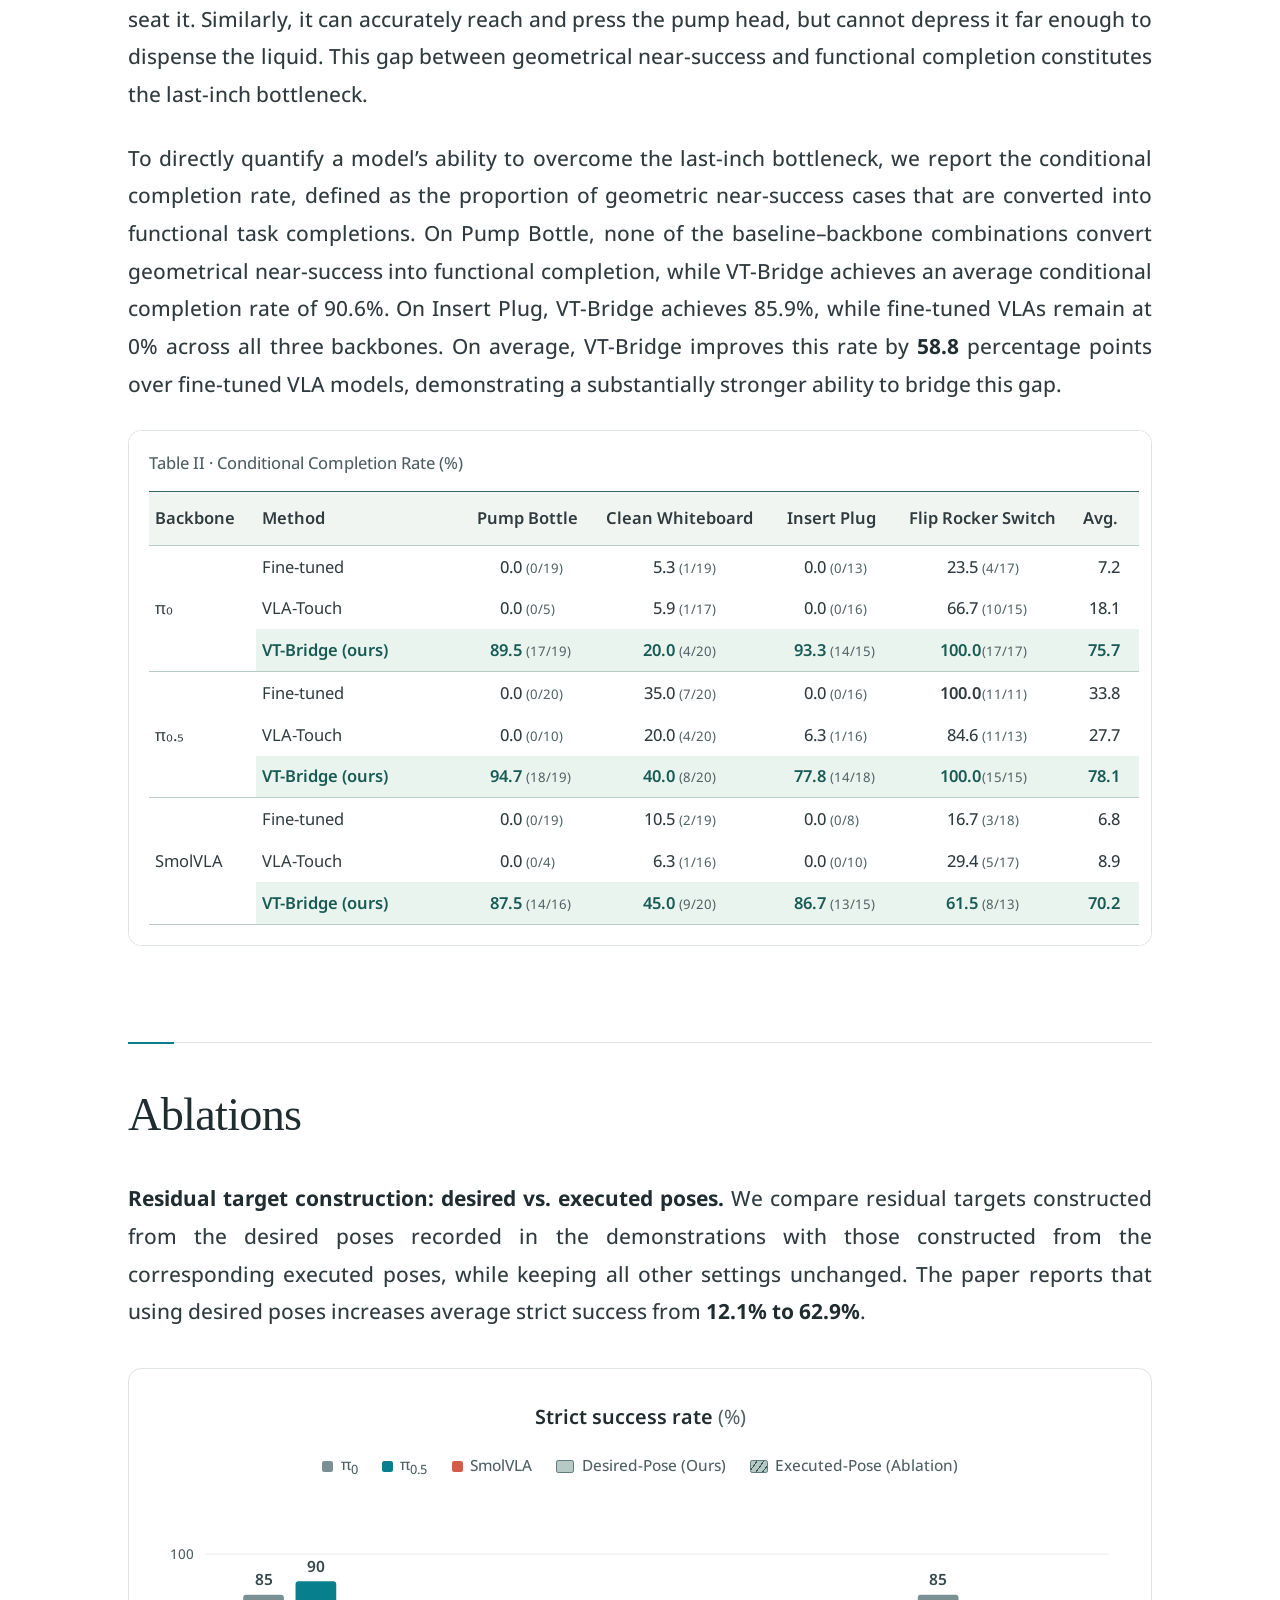
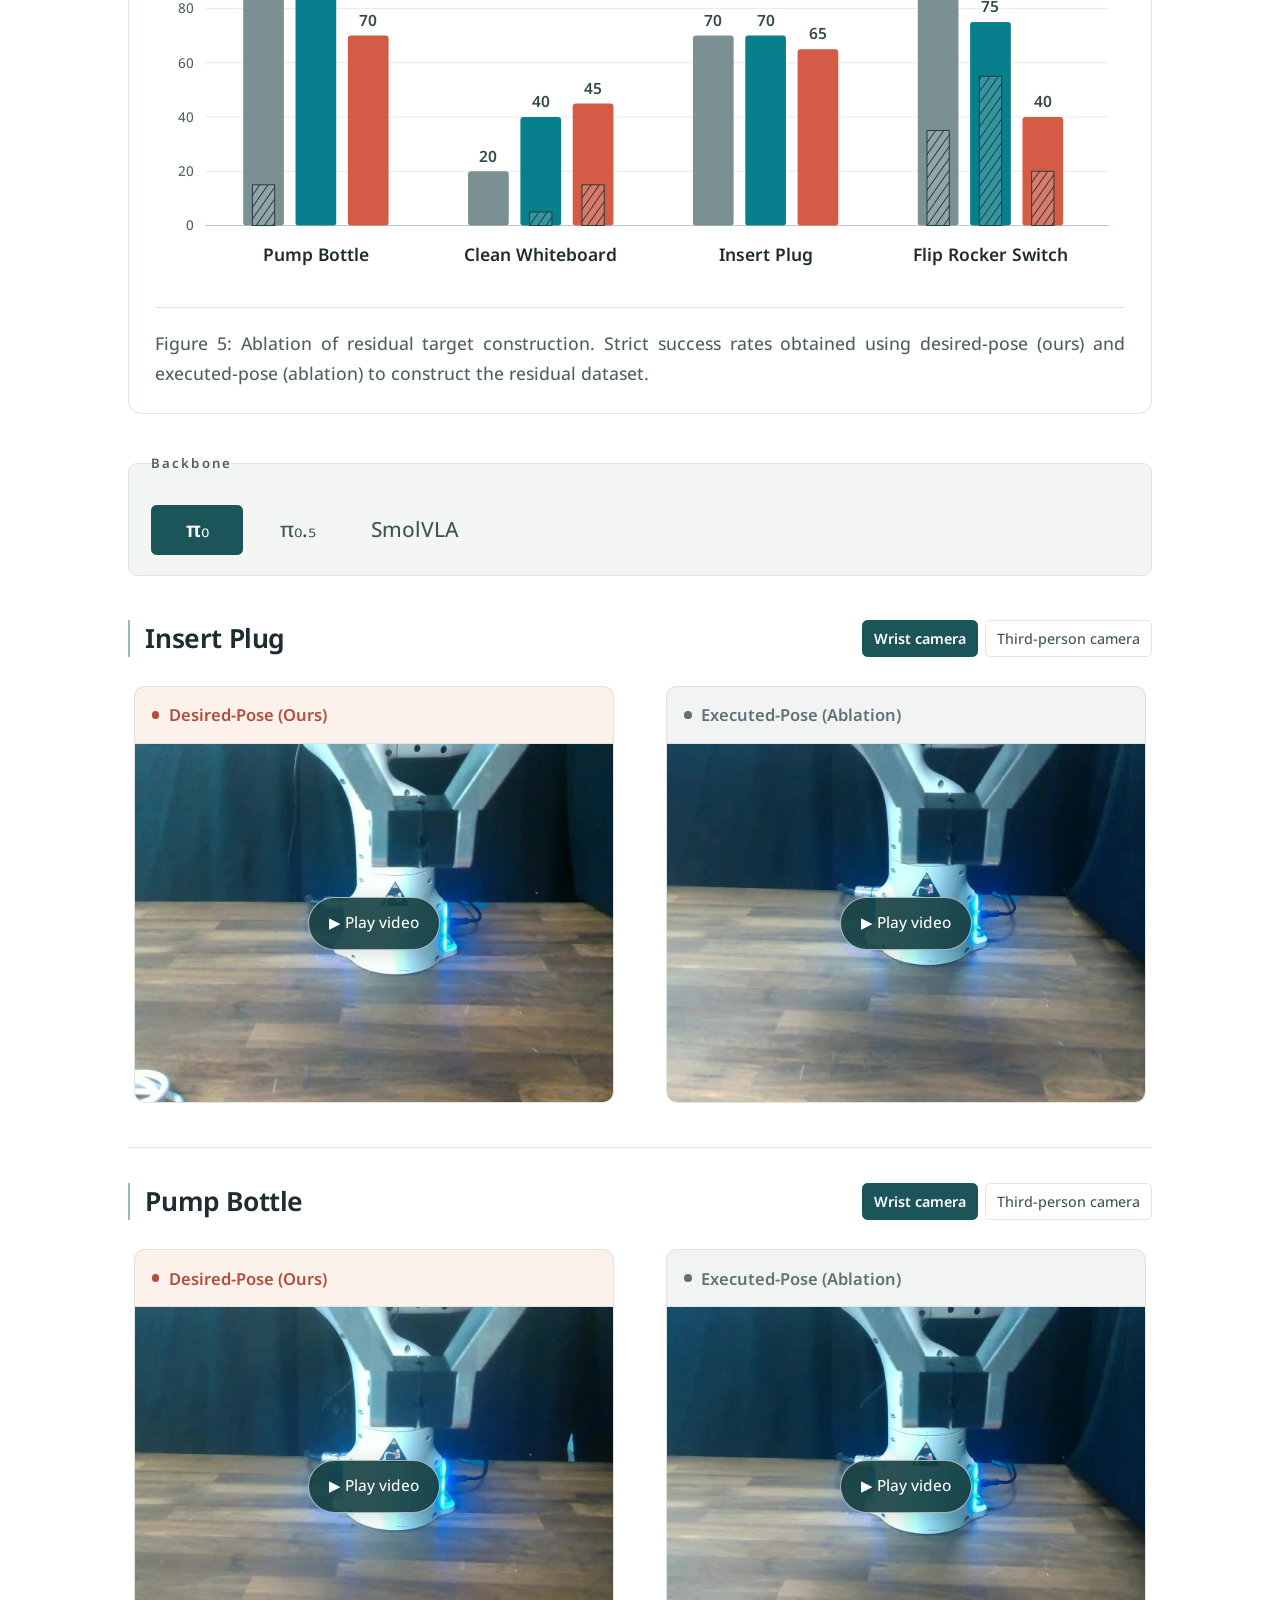
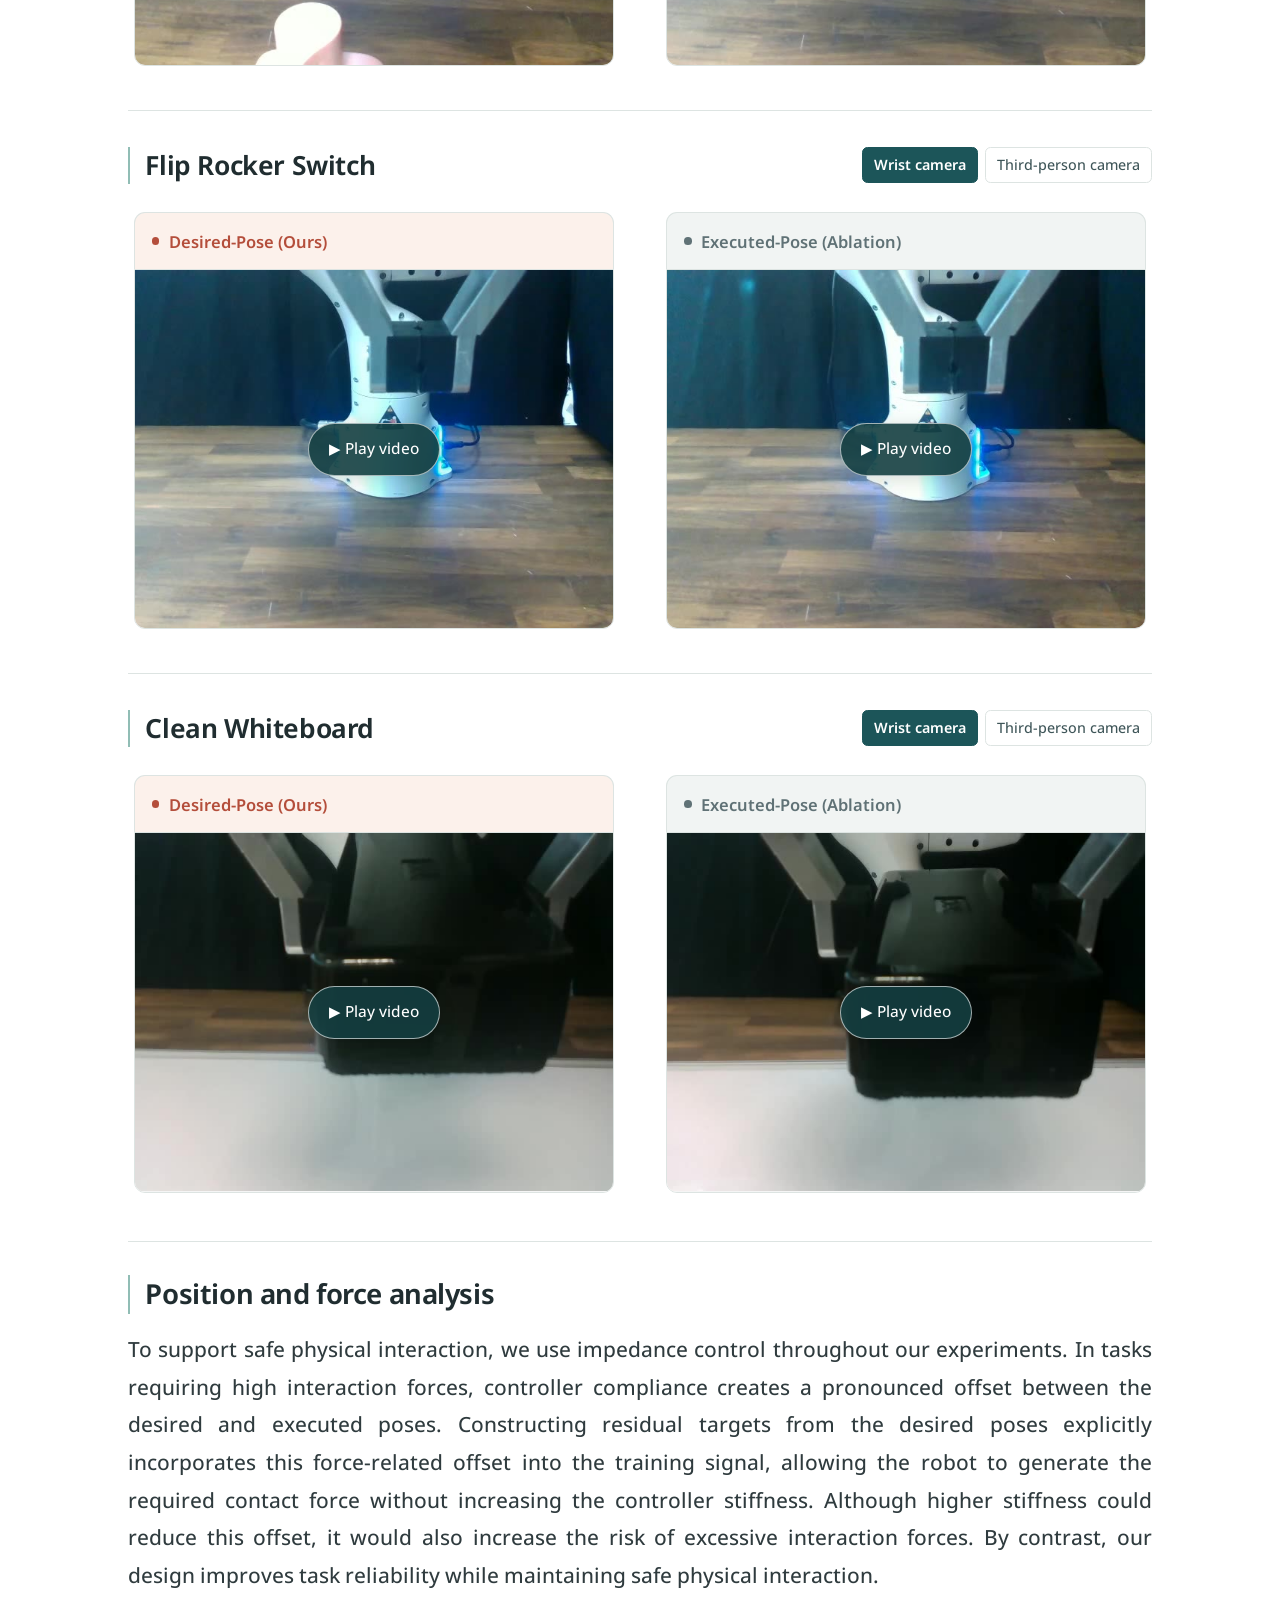
==== commit a4a4ed5f: "phone optimization" ====
--- a/index.html
+++ b/index.html
@@ -24,6 +24,7 @@
   </nav>
   <main id="main">
     <header class="paper-header reading-width">
+      <p class="mobile-view-note">For the best viewing experience, please view this page on a desktop browser.</p>
       <p class="hero-eyebrow"><span>Vision</span><span>Tactile</span><span>Language</span><span>Action</span></p>
       <h1 class="paper-title">
         <span class="paper-title-name"><span class="title-vision">V</span><span class="title-tactile">T</span>-Bridge<span class="visually-hidden">:</span></span>
--- a/styles.css
+++ b/styles.css
@@ -38,12 +38,13 @@
   --accent: #326b96;
   --rule: #e2e7ec;
   --reading-width: 880px;
-  --media-width: 1120px;
+  --media-width: 100%;
 }
 * { box-sizing: border-box; }
 body { margin: 0; font-size: 16px; line-height: 1.65; }
 ::selection { background: #deebf5; color: #25374a; }
-main { padding: 0 28px; }
+/* Use 80% of the browser width; tablet and mobile gutters are set below. */
+main { padding: 0 10%; }
 .reading-width { width: 100%; max-width: var(--reading-width); margin-inline: auto; }
 .media-width { width: 100%; max-width: var(--media-width); margin-inline: auto; }
 /* All research sections share a left edge; prose stays within a readable measure. */
@@ -56,6 +57,7 @@
 button:focus-visible, a:focus-visible, [tabindex]:focus-visible { outline: 3px solid #2675ab; outline-offset: 5px; }
 .skip-link { position: absolute; top: -80px; left: 20px; padding: 10px 16px; background: #fff; z-index: 2; }
 .skip-link:focus { top: 12px; }
+.mobile-view-note { display: none; }
 
 /* Centered paper masthead; the research media follows directly below. */
 .paper-header { max-width: var(--media-width); padding-top: 64px; text-align: center; }
@@ -391,7 +393,7 @@
 .site-nav {
   position: sticky; top: 0; z-index: 10;
   display: flex; align-items: center; justify-content: space-between; gap: 28px;
-  padding: 17px max(28px, calc((100% - 1120px) / 2));
+  padding: 17px 10%;
   border-bottom: 1px solid var(--rule);
   background: rgba(250, 250, 247, .96);
   backdrop-filter: blur(16px);
@@ -556,45 +558,85 @@
   .paper-header { padding-top: 48px; }
   .advantages-list > li { padding: 18px; }
 }
-@media (max-width: 682px) {
-  html { scroll-padding-top: 116px; }
-  body { font-size: 18px; }
-  .site-nav { flex-direction: column; align-items: flex-start; gap: 7px; padding: 10px 20px; }
-  .nav-wordmark { font-size: 18px; }
-  .nav-links { width: 100%; overflow-x: auto; gap: 4px; scrollbar-width: none; }
-  .nav-links a { padding-inline: 8px; white-space: nowrap; font-size: 12px; }
-  .paper-header { padding-top: 38px; }
+/* Phone refinements are isolated here to preserve the desktop presentation. */
+@media screen and (max-width: 682px) {
+  html { zoom: 1; scroll-padding-top: 108px; }
+  body { font-size: 16px; line-height: 1.7; }
+  main { padding-inline: 16px; }
+  .site-nav { flex-direction: column; align-items: flex-start; gap: 4px; padding: 8px 16px; background: var(--paper); }
+  .nav-wordmark { font-size: 17px; line-height: 1.3; }
+  .nav-links { width: 100%; overflow-x: auto; gap: 2px; scrollbar-width: thin; scrollbar-color: #b9cfca transparent; }
+  .nav-links a { display: flex; align-items: center; flex-shrink: 0; min-height: 44px; padding: 8px; white-space: nowrap; font-size: 12px; }
+  .paper-header { padding-top: 28px; }
+  .mobile-view-note {
+    display: block; margin-bottom: 22px; padding: 10px 12px;
+    border: 1px solid var(--rule); border-radius: 7px; background: #f1f6f3;
+    color: var(--muted); font-size: 14px; line-height: 1.5; text-align: left;
+  }
+  .paper-header::before { inset-inline: -16px; }
   .hero-eyebrow { font-size: 10px; letter-spacing: .1em; gap: 6px 8px; margin-bottom: 14px; }
   .hero-eyebrow span + span::before { margin-right: 8px; }
-  .paper-title-name { margin-bottom: 17px; }
-  .paper-title-description { font-size: 28px; line-height: 1.4; }
-  .paper-links { display: flex; gap: 8px; }
-  .resource-link { padding-inline: 17px; }
-  .presentation-video { margin-top: 25px; }
+  .paper-title-name { font-size: clamp(48px, 13vw, 68px); margin-bottom: 14px; }
+  .paper-title-description { font-size: clamp(22px, 5.6vw, 28px); line-height: 1.35; }
+  .paper-title { margin-bottom: 18px; }
+  .authors { font-size: 15px; }
+  .paper-links { display: grid; grid-template-columns: repeat(3, minmax(0, 1fr)); gap: 8px; max-width: 380px; margin: 20px auto 0; }
+  .resource-link { min-width: 0; min-height: 44px; padding: 9px 6px; gap: 6px; font-size: 14px; }
+  .resource-link svg { flex-shrink: 0; }
+  .presentation-video { margin-top: 18px; }
   .presentation-video video { min-height: 0; border-radius: 7px; }
-  .paper-section, #abstract { margin-top: 58px; }
+  .paper-section, #abstract { margin-top: 44px; }
   section.paper-section:not(#abstract) { padding-top: 28px; }
   section.paper-section > h2::before { top: -29px; }
-  h2 { font-size: 34px; margin-bottom: 25px; }
-
-  #abstract > .prose { font-size: 19px; line-height: 1.8; hyphens: auto; }
+  h2, #abstract > h2 { font-size: 30px; margin-bottom: 22px; }
+  h3 { font-size: 22px; }
+
+  #abstract > .prose { font-size: 16px; line-height: 1.75; hyphens: manual; }
+  #abstract > .prose, .method-details > p,
+  #experiments .reading-copy, #experiments .results-discussion, #analysis .reading-copy,
+  figure > figcaption:not(.chart-heading), #experiments figcaption, #analysis figcaption { text-align: left; }
+  .section-intro, .results-discussion, .prose { line-height: 1.75; overflow-wrap: break-word; }
+  figure > figcaption:not(.chart-heading) { padding-top: 12px; font-size: 14px; line-height: 1.65; }
   .advantages-columns { gap: 16px; }
+  .advantages-list { font-size: 16px; line-height: 1.7; }
+  .advantages-list > li > strong:first-child { font-size: 17px; }
   .advantages-results { width: 100%; }
+  .advantages-performance { gap: 22px; padding-block: 22px; }
+  .performance-links { width: 100%; max-width: 380px; }
+  .advantages-results .chart-heading, .ablation-chart-heading { font-size: 16px; }
+  .chart-legend { gap: 8px 14px; font-size: 12px; }
   .chart-ticks { font-size: 16px; }
   .chart-values { font-size: 18px; }
   .chart-labels { font-size: 20px; }
-  .advantages-list > li { padding: 17px 19px; }
+  .advantages-list > li { padding: 16px; }
   .method-details > h3 { font-size: 22px; }
 
   .method-equation { padding: 12px; }
+  .action-chunk-definition { max-width: 100%; overflow-x: auto; vertical-align: middle; }
   .inference-execution, .compact-figure { padding: 10px; }
-  .ablation-chart, .method-overview, .task-overview { padding: 20px 12px 16px; }
+  .task-overview { width: 100%; }
+  .ablation-chart, .method-overview, .task-overview { padding: 16px 10px; }
   .table-scroll { padding: 10px; }
-  .backbone-selector { padding: 14px; }
-  .backbone-selector .selector-options { flex-wrap: wrap; }
+  .table-scroll::before, .ablation-chart-scroll::before {
+    display: block; position: sticky; left: 0; width: fit-content; max-width: 100%;
+    margin-bottom: 10px; color: var(--muted); font-size: 12px; text-align: left;
+  }
+  .table-scroll::before { content: "Swipe to view the full table →"; }
+  .ablation-chart-scroll::before { content: "Swipe to view the full chart →"; }
+  .backbone-selector { padding: 12px; }
+  .backbone-selector .selector-options { display: grid; grid-template-columns: repeat(3, minmax(0, 1fr)); gap: 6px; }
+  .backbone-selector .selector-choice span { min-width: 0; padding: 10px 4px; font-size: 16px; }
   .gallery-task-header { gap: 13px; }
-  .comparison-grid, .analysis-grid { gap: 24px; }
-  .site-footer { margin-top: 60px; gap: 20px; }
+  .gallery-task-heading h3 { font-size: 22px; }
+  .gallery-task-description { font-size: 15px; }
+  .camera-selector { width: 100%; }
+  .camera-selector .selector-options { display: grid; grid-template-columns: repeat(2, minmax(0, 1fr)); }
+  .camera-selector .selector-choice span { display: flex; align-items: center; justify-content: center; min-height: 44px; padding: 8px 6px; text-align: center; font-size: 12px; }
+  .comparison-grid, .analysis-grid { gap: 20px; }
+  .gallery-video h4 { min-height: 44px; padding: 10px 12px; font-size: 14px; }
+  .site-footer { flex-direction: column; align-items: flex-start; margin-top: 44px; gap: 14px; }
+  .footer-actions { width: 100%; justify-content: space-between; gap: 12px; }
+  .footer-actions > a { display: inline-flex; align-items: center; min-height: 44px; }
 }
 @media (prefers-reduced-motion: reduce) {
   html { scroll-behavior: auto; }
